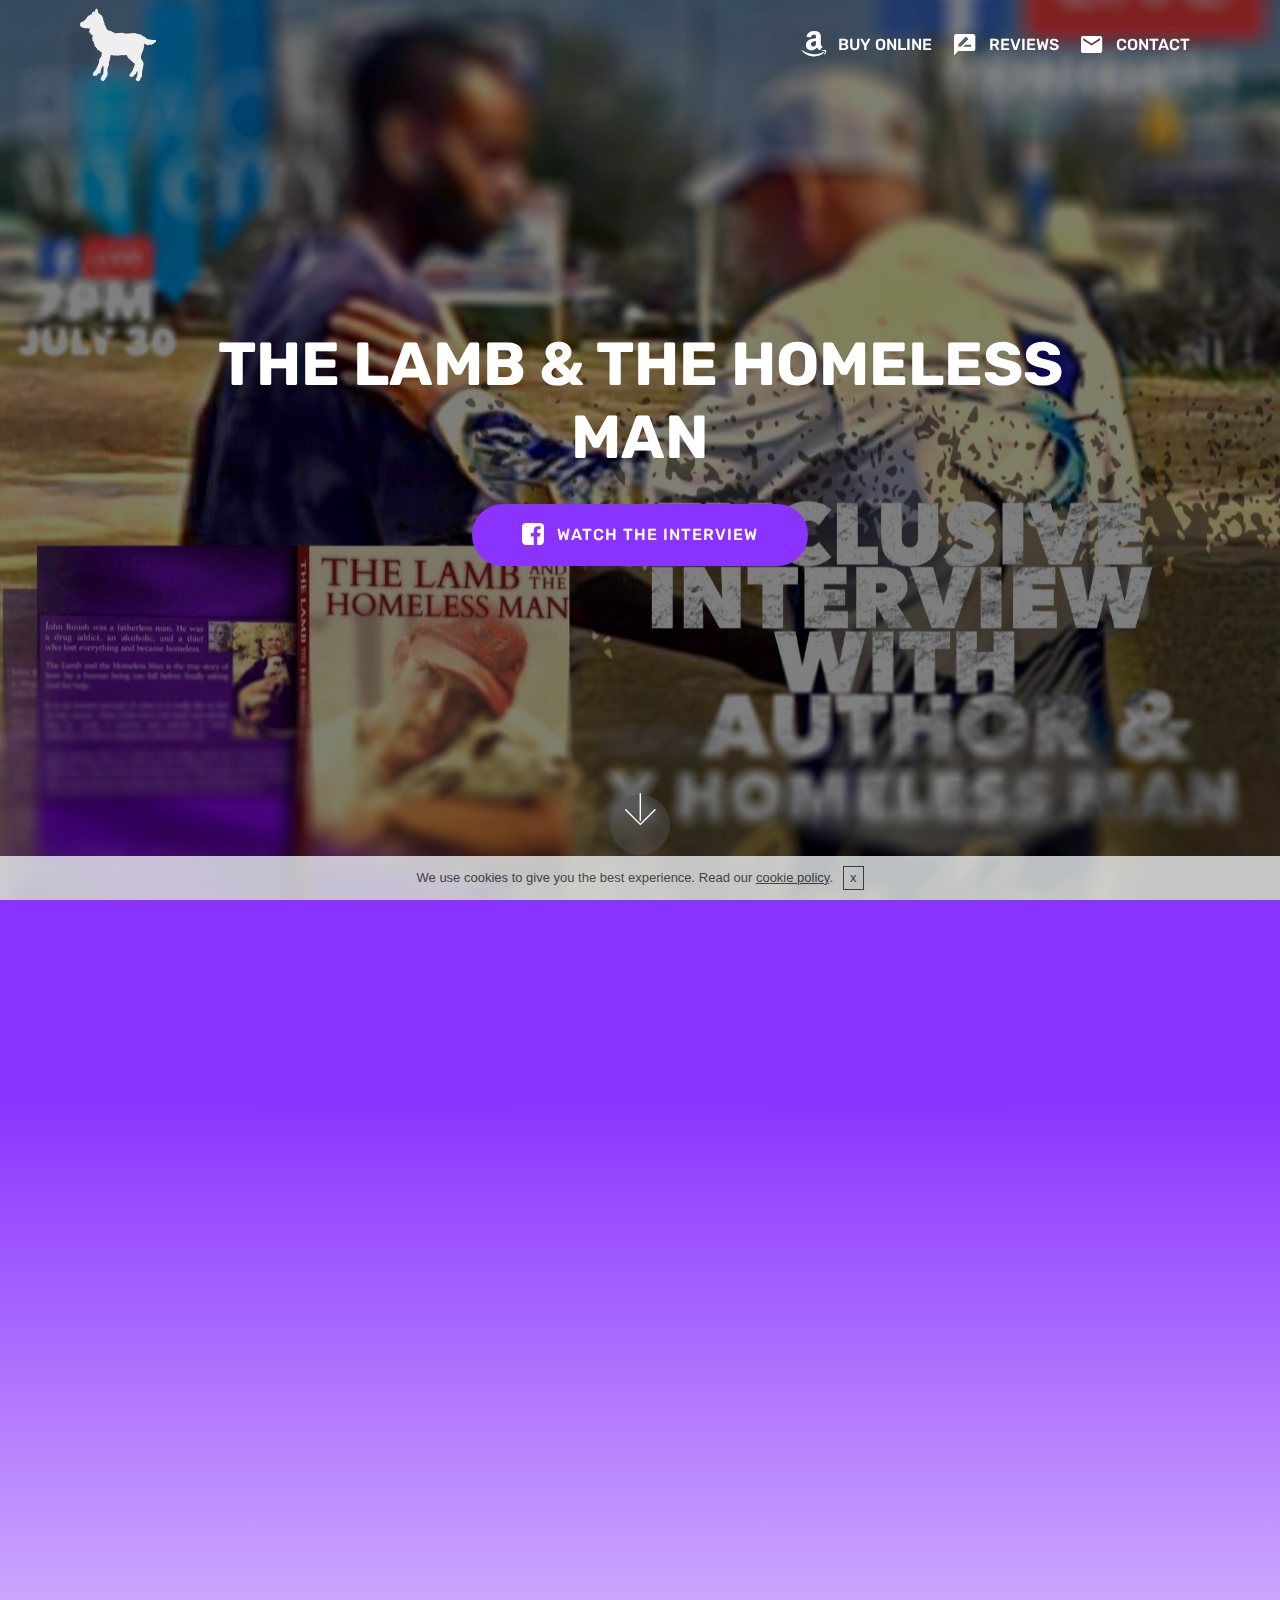
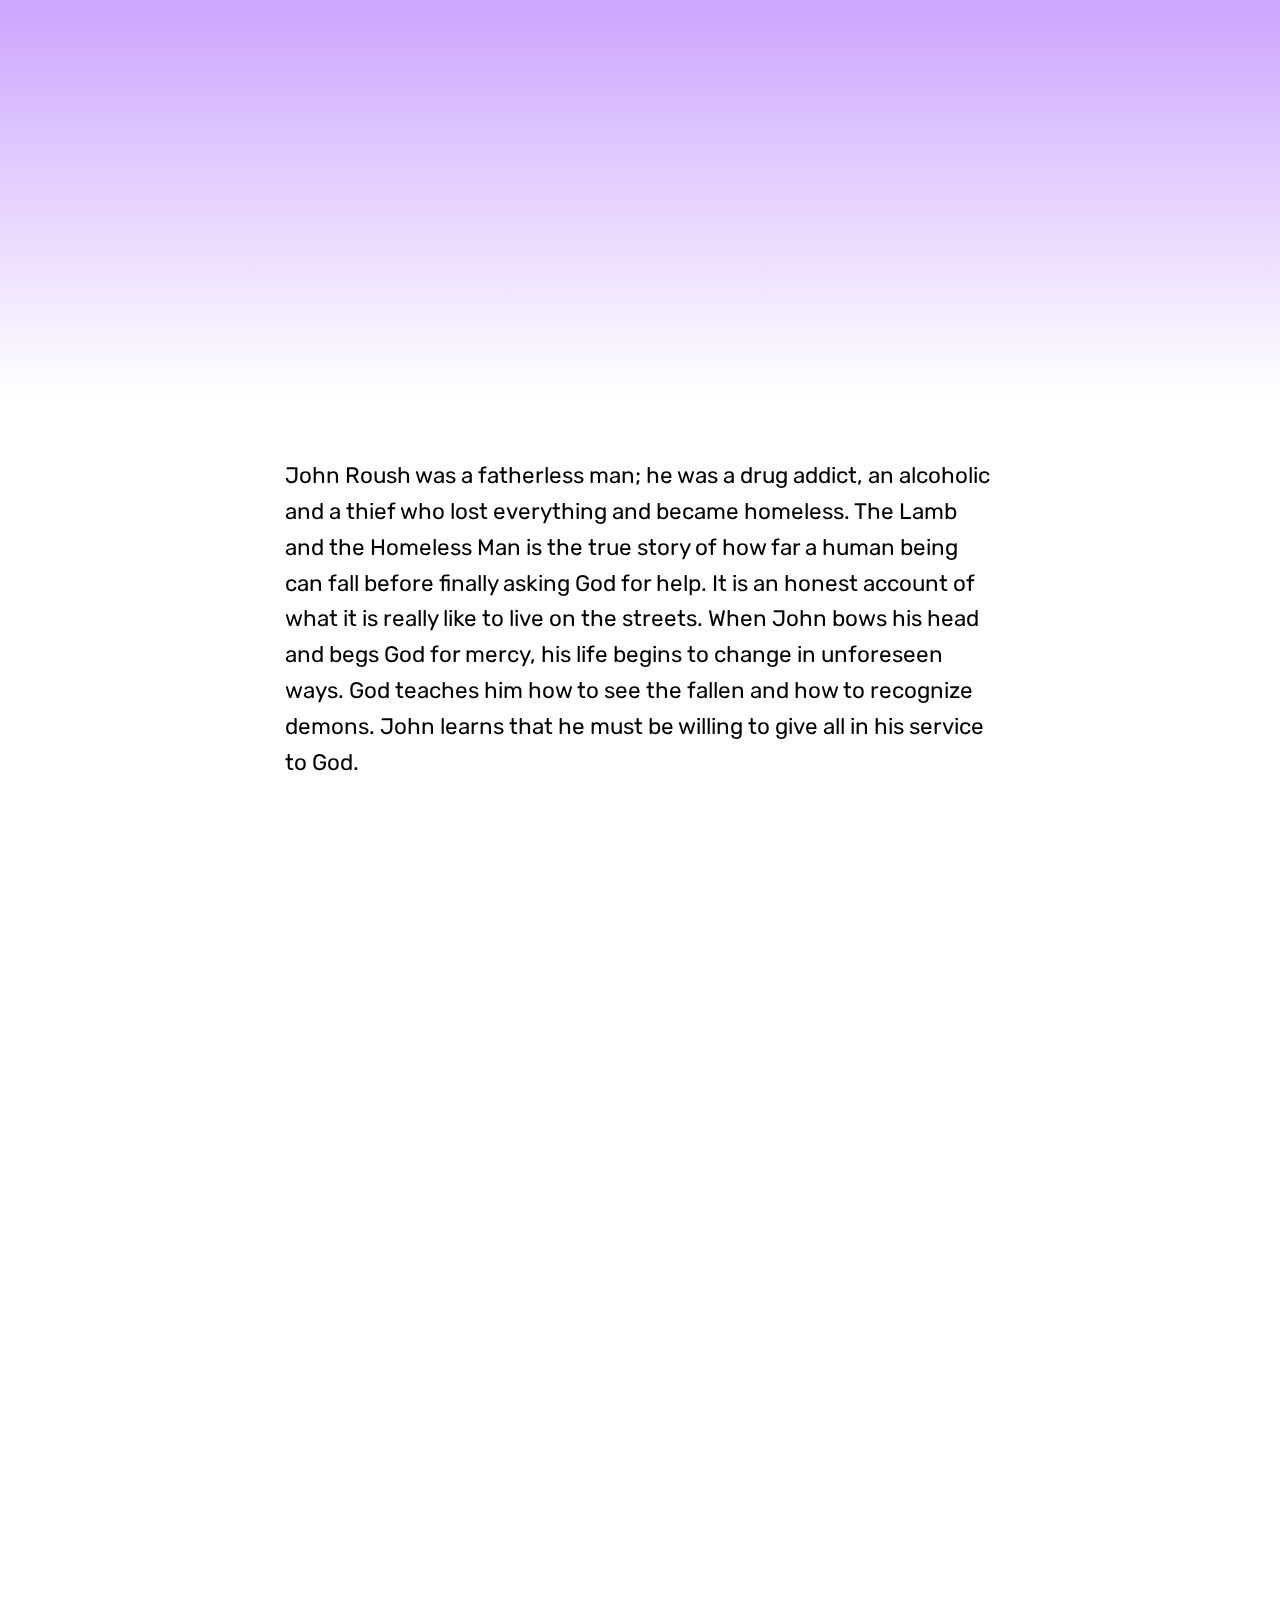
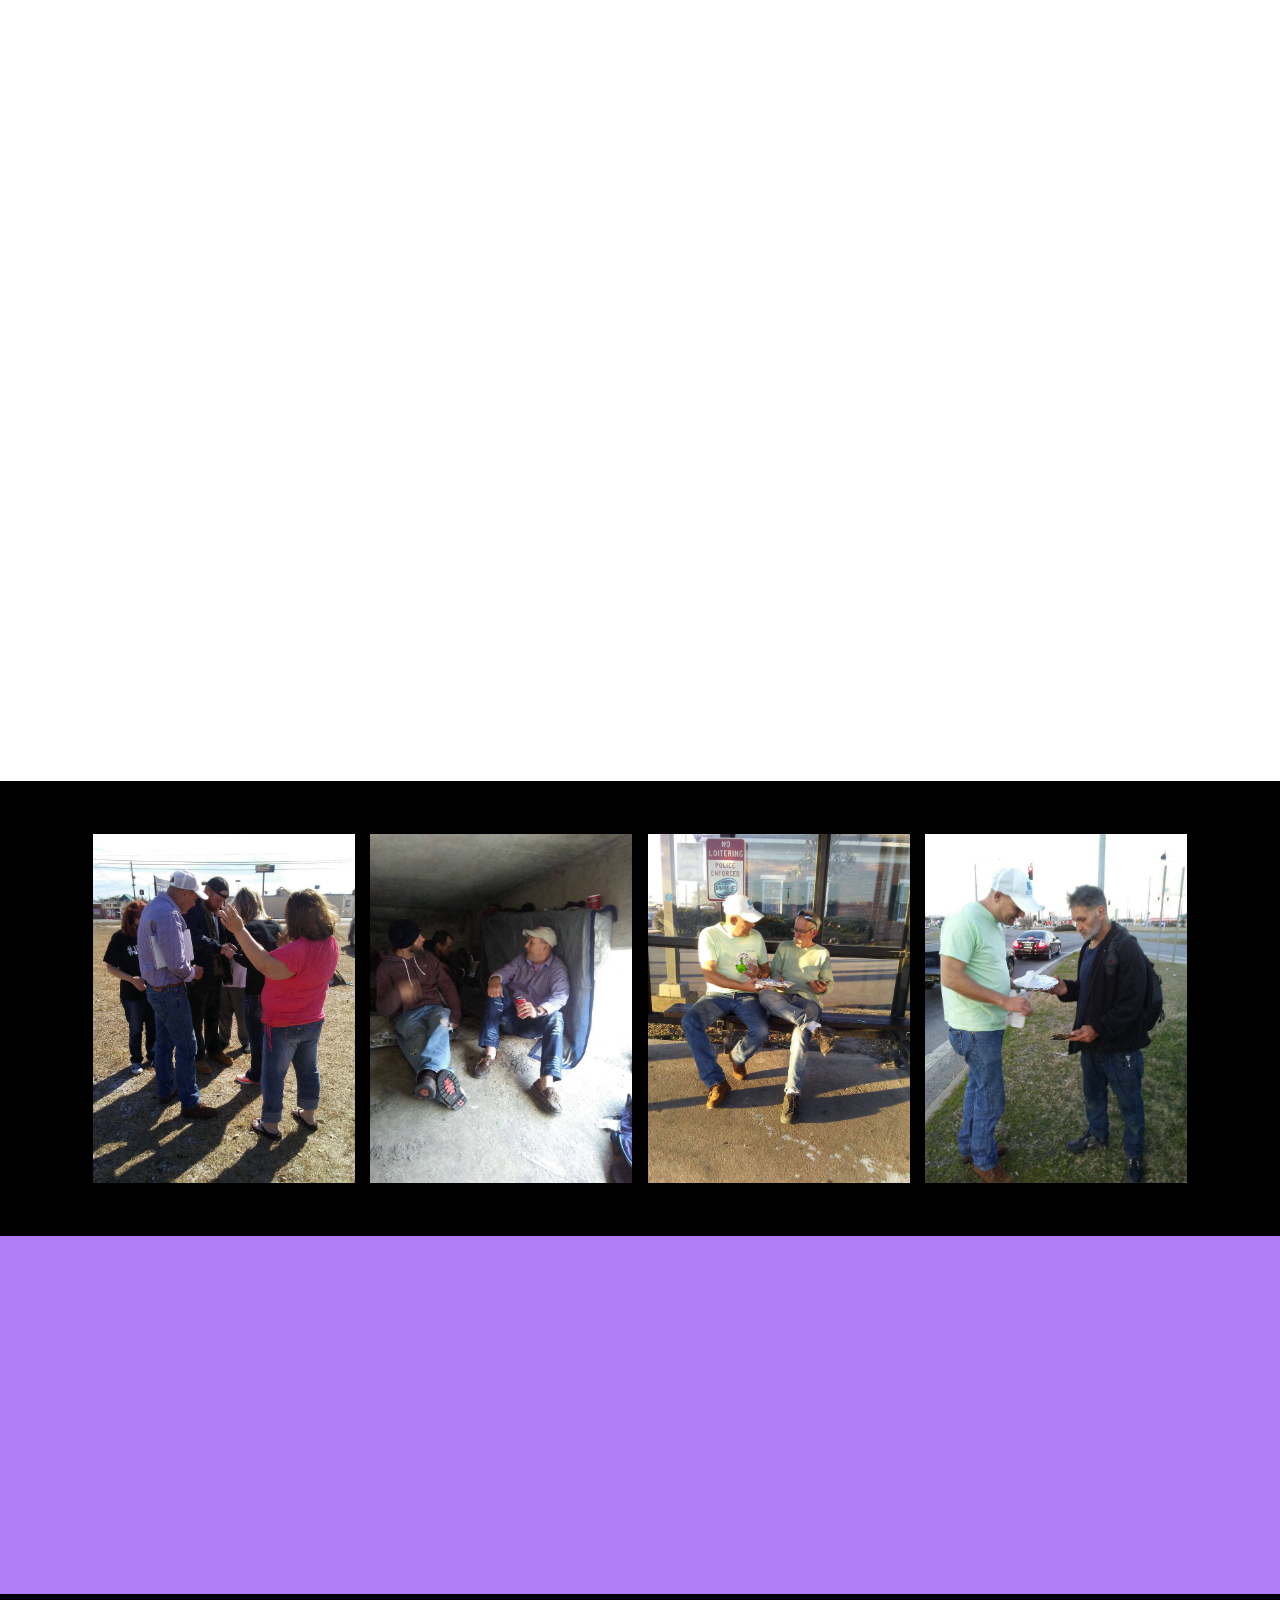
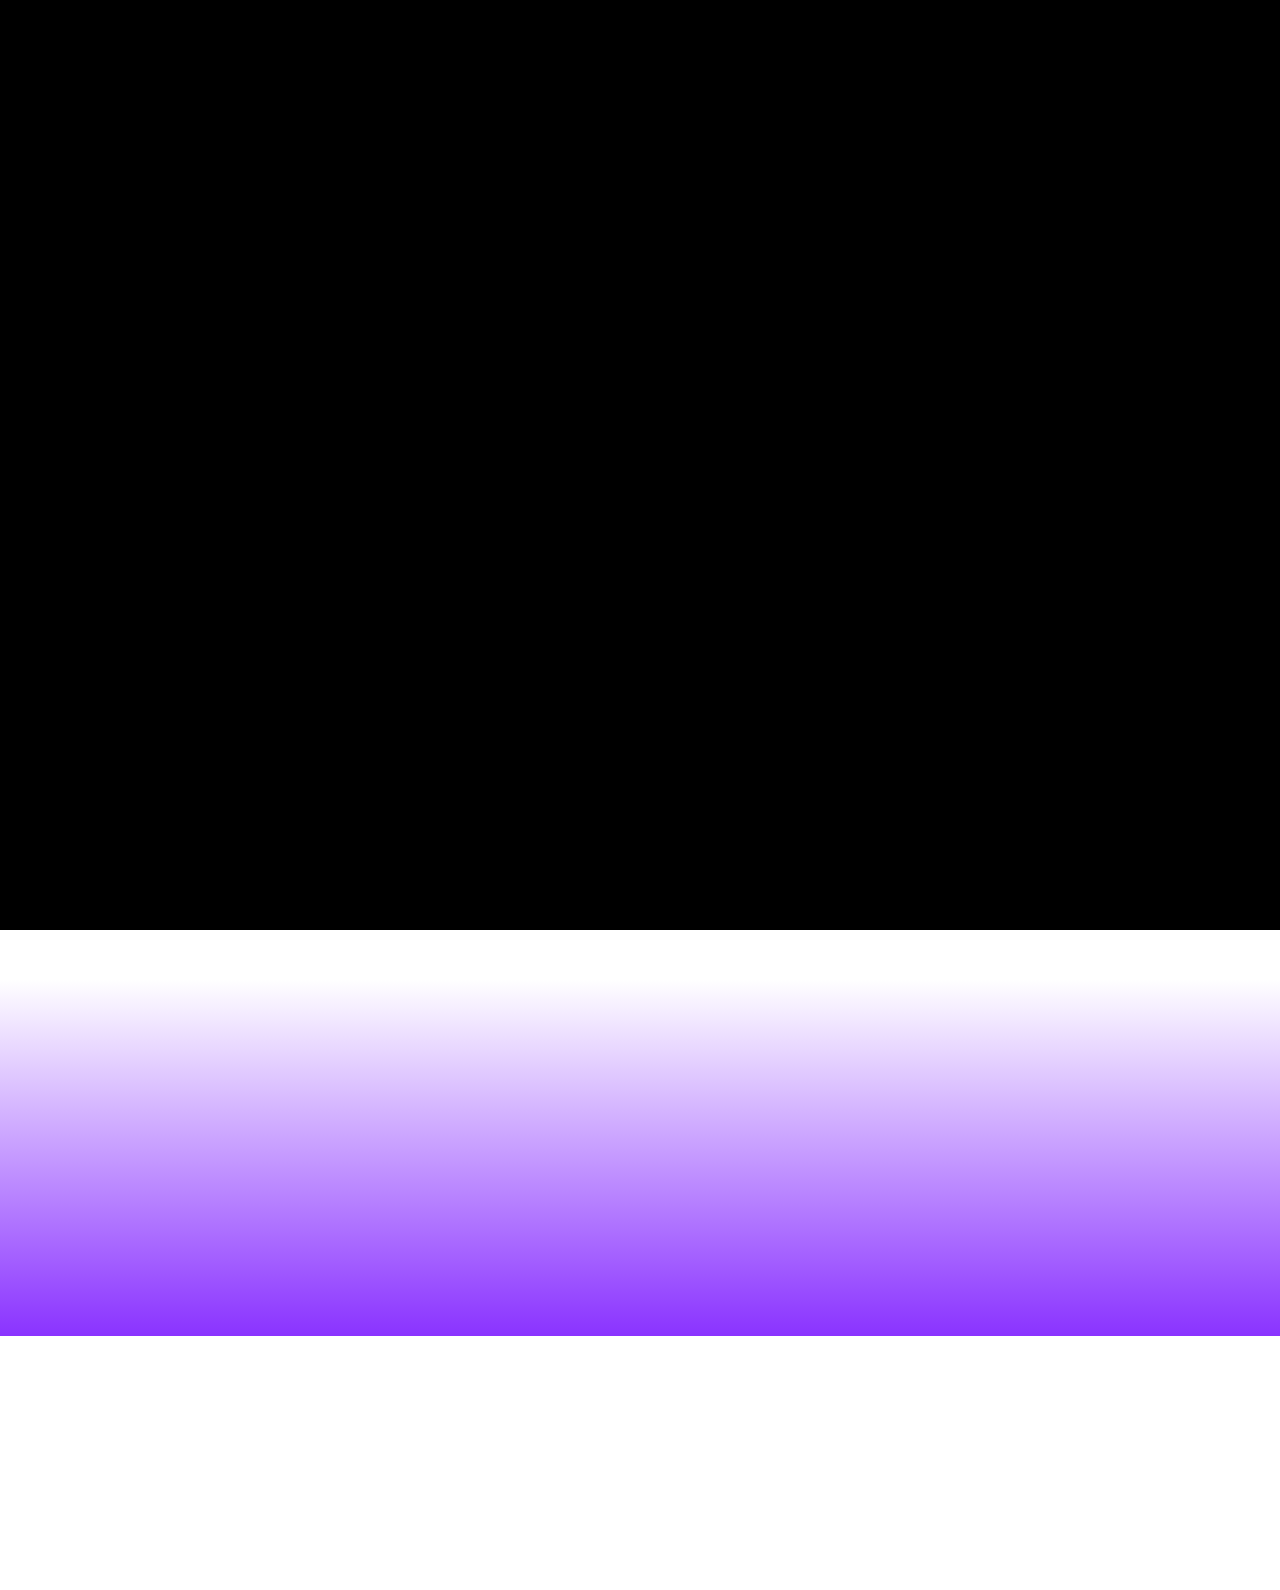
==== index.html @ 81172794 "create github pages" ====
<!DOCTYPE html>
<html >
<head>
  <!-- Site made with Mobirise Website Builder v4.8.1, https://mobirise.com -->
  <meta charset="UTF-8">
  <meta http-equiv="X-UA-Compatible" content="IE=edge">
  <meta name="generator" content="Mobirise v4.8.1, mobirise.com">
  <meta name="viewport" content="width=device-width, initial-scale=1, minimum-scale=1">
  <link rel="shortcut icon" href="assets/images/44660.svg" type="image/x-icon">
  <meta name="description" content="Book: The Lamb & The Homeless Man, Author John R. Roush">
  <title>The Lamb & The Homeless Man</title>
  <link rel="stylesheet" href="assets/bootstrap-material-design-font/css/material.css">
  <link rel="stylesheet" href="assets/font-awesome/css/font-awesome.css">
  <link rel="stylesheet" href="assets/web/assets/mobirise-icons/mobirise-icons.css">
  <link rel="stylesheet" href="assets/tether/tether.min.css">
  <link rel="stylesheet" href="assets/soundcloud-plugin/style.css">
  <link rel="stylesheet" href="assets/bootstrap/css/bootstrap.min.css">
  <link rel="stylesheet" href="assets/bootstrap/css/bootstrap-grid.min.css">
  <link rel="stylesheet" href="assets/bootstrap/css/bootstrap-reboot.min.css">
  <link rel="stylesheet" href="assets/facebook-plugin/style.css">
  <link rel="stylesheet" href="assets/animatecss/animate.min.css">
  <link rel="stylesheet" href="assets/socicon/css/styles.css">
  <link rel="stylesheet" href="assets/dropdown/css/style.css">
  <link rel="stylesheet" href="assets/gdpr-plugin/gdpr-styles.css">
  <link rel="stylesheet" href="assets/theme/css/style.css">
  <link rel="stylesheet" href="assets/gallery/style.css">
  <link rel="stylesheet" href="assets/mobirise/css/mbr-additional.css" type="text/css">
  
  
  
</head>
<body>

<!-- Google Analytics -->
<!-- Global site tag (gtag.js) - Google Analytics -->
<script async src="https://www.googletagmanager.com/gtag/js?id=UA-126685359-1"></script>
<script>
  window.dataLayer = window.dataLayer || [];
  function gtag(){dataLayer.push(arguments);}
  gtag('js', new Date());

  gtag('config', 'UA-126685359-1');
</script>
<!-- /Google Analytics -->


  <section class="menu cid-qZ8NEthHh1" once="menu" id="menu1-1">

    

    <nav class="navbar navbar-expand beta-menu navbar-dropdown align-items-center navbar-fixed-top navbar-toggleable-sm bg-color transparent">
        <button class="navbar-toggler navbar-toggler-right" type="button" data-toggle="collapse" data-target="#navbarSupportedContent" aria-controls="navbarSupportedContent" aria-expanded="false" aria-label="Toggle navigation">
            <div class="hamburger">
                <span></span>
                <span></span>
                <span></span>
                <span></span>
            </div>
        </button>
        <div class="menu-logo">
            <div class="navbar-brand">
                <span class="navbar-logo">
                    <a href="index.html">
                         <img src="assets/images/44660.svg" alt="THE LAMB AND THE HOMELESS MAN" title="THE LAMB AND THE HOMELESS MAN" style="height: 4.6rem;">
                    </a>
                </span>
                
            </div>
        </div>
        <div class="collapse navbar-collapse" id="navbarSupportedContent">
            <ul class="navbar-nav nav-dropdown nav-right" data-app-modern-menu="true"><li class="nav-item">
                    <a class="nav-link link text-white display-4" href="https://www.amazon.com/Lamb-Homeless-John-Russell-Roush/dp/1722663553/ref=sr_1_1?s=books&ie=UTF8&qid=1533137153&sr=1-1&keywords=the+lamb+and+the+homeless+man" target="_blank"><span class="fa fa-amazon mbr-iconfont mbr-iconfont-btn"></span>BUY ONLINE</a>
                </li><li class="nav-item"><a class="nav-link link text-white display-4" href="https://www.amazon.com/Lamb-Homeless-John-Russell-Roush/product-reviews/1722663553/ref=cm_cr_dp_d_show_all_top?ie=UTF8&reviewerType=all_reviews" target="_blank"><span class="mdi-maps-rate-review mbr-iconfont mbr-iconfont-btn"></span>REVIEWS</a></li><li class="nav-item"><a class="nav-link link text-white display-4" href="index.html#form1-2"><span class="mdi-communication-email mbr-iconfont mbr-iconfont-btn"></span>CONTACT</a></li></ul>
            
        </div>
    </nav>
</section>

<section class="engine"><a href="https://mobiri.se/j">website templates</a></section><section class="cid-r3aNfAHV7K mbr-fullscreen mbr-parallax-background" id="header2-z">

    

    <div class="mbr-overlay" style="opacity: 0.5; background-color: rgb(0, 0, 0);"></div>

    <div class="container align-center">
        <div class="row justify-content-md-center">
            <div class="mbr-white col-md-10">
                <h1 class="mbr-section-title mbr-bold pb-3 mbr-fonts-style display-1">THE LAMB &amp; THE HOMELESS MAN</h1>
                
                
                <div class="mbr-section-btn"><a class="btn btn-md btn-secondary display-4" href="https://www.facebook.com/reachmycity/videos/1082341958583933/" target="_blank"><span class="fa fa-facebook-square mbr-iconfont mbr-iconfont-btn"></span>WATCH THE INTERVIEW</a></div>
            </div>
        </div>
    </div>
    <div class="mbr-arrow hidden-sm-down" aria-hidden="true">
        <a href="#next">
            <i class="mbri-down mbr-iconfont"></i>
        </a>
    </div>
</section>

<section class="mbr-section content4 cid-qZfMCw8xIB" id="content4-y">

    

    <div class="container">
        <div class="media-container-row">
            <div class="title col-12 col-md-8">
                <h2 class="align-center pb-3 mbr-fonts-style display-2">ONE MANS PLIGHT FROM HOMELESSNESS TO HUMBLED</h2>
                
                
            </div>
        </div>
    </div>
</section>

<section class="cid-r6uvNs62Bd" id="image3-19">

    

    <figure class="mbr-figure container">
            <div class="image-block" style="width: 80%;">
                <img src="assets/images/thelamblogo-1440x1440.png" width="1400" alt="Mobirise" title="">
                
            </div>
    </figure>
</section>

<section class="mbr-section article content1 cid-r3aP0VWPRy" id="content1-10">
    
     

    <div class="container">
        <div class="media-container-row">
            <div class="mbr-text col-12 col-md-8 mbr-fonts-style display-7">John Roush was a fatherless man; he was a drug addict, an alcoholic and a thief who lost everything and became homeless. The Lamb and the Homeless Man is the true story of how far a human being can fall before finally asking God for help. It is an honest account of what it is really like to live on the streets. When John bows his head and begs God for mercy, his life begins to change in unforeseen ways. God teaches him how to see the fallen and how to recognize demons. John learns that he must be willing to give all in his service to God.</div>
        </div>
    </div>
</section>

<section class="cid-qZfMnebQFH" id="image1-x">

    

    <figure class="mbr-figure">
            <div class="image-block" style="width: 66%;">
                <img src="assets/images/received-213028899274806-1228x921.jpg" width="1400" alt="Mobirise" title="">
                
            </div>
    </figure>
</section>

<section class="testimonials3 cid-qZacvUl871" id="testimonials3-s">

    

    

    <div class="container">
        <div class="media-container-row">
            <div class="media-content px-3 align-self-center mbr-white py-2">
                <p class="mbr-text testimonial-text mbr-fonts-style display-7"><span style="font-style: normal;">How God will dramatically change a person's desires from a social outcast to a messenger of Christ. 
<br>
<br>God pulls out all the stops to show one sinner the way home.
<br>
<br>When God reveals His glory, His angels and the demons of this world to Him, there is no denying.</span></p>
                <p class="mbr-author-name pt-4 mb-2 mbr-fonts-style display-7">
                   JOHN ROUSH</p>
                <p class="mbr-author-desc mbr-fonts-style display-7">
                   Author</p>
            </div>

            <div class="mbr-figure pl-lg-5" style="width: 155%;">
              <img src="assets/images/received-629102077489348-2000x1334.png" alt="" title="">
            </div>
        </div>
    </div>
</section>

<section class="mbr-gallery mbr-slider-carousel cid-r3aQlTHgUY" id="gallery1-11">

    

    <div class="container">
        <div><!-- Filter --><!-- Gallery --><div class="mbr-gallery-row"><div class="mbr-gallery-layout-default"><div><div><div class="mbr-gallery-item mbr-gallery-item--p1" data-video-url="false" data-tags="Awesome"><div href="#lb-gallery1-11" data-slide-to="0" data-toggle="modal"><img src="assets/images/0120181212-800x1067-800x1067.jpg" alt="" title=""><span class="icon-focus"></span></div></div><div class="mbr-gallery-item mbr-gallery-item--p1" data-video-url="false" data-tags="Awesome"><div href="#lb-gallery1-11" data-slide-to="1" data-toggle="modal"><img src="assets/images/0124181443-800x1067-800x1067.jpg" alt="" title=""><span class="icon-focus"></span></div></div><div class="mbr-gallery-item mbr-gallery-item--p1" data-video-url="false" data-tags="Awesome"><div href="#lb-gallery1-11" data-slide-to="2" data-toggle="modal"><img src="assets/images/0204181657c-1-800x1067-800x1067.jpg" alt="" title=""><span class="icon-focus"></span></div></div><div class="mbr-gallery-item mbr-gallery-item--p1" data-video-url="false" data-tags="Awesome"><div href="#lb-gallery1-11" data-slide-to="3" data-toggle="modal"><img src="assets/images/0204181724b-800x1067-800x1067.jpg" alt="" title=""><span class="icon-focus"></span></div></div></div></div><div class="clearfix"></div></div></div><!-- Lightbox --><div data-app-prevent-settings="" class="mbr-slider modal fade carousel slide" tabindex="-1" data-keyboard="true" data-interval="false" id="lb-gallery1-11"><div class="modal-dialog"><div class="modal-content"><div class="modal-body"><div class="carousel-inner"><div class="carousel-item"><img src="assets/images/0120181212-800x1067.jpg" alt="" title=""></div><div class="carousel-item"><img src="assets/images/0124181443-800x1067.jpg" alt="" title=""></div><div class="carousel-item"><img src="assets/images/0204181657c-1-800x1067.jpg" alt="" title=""></div><div class="carousel-item active"><img src="assets/images/0204181724b-800x1067.jpg" alt="" title=""></div></div><a class="carousel-control carousel-control-prev" role="button" data-slide="prev" href="#lb-gallery1-11"><span class="mbri-left mbr-iconfont" aria-hidden="true"></span><span class="sr-only">Previous</span></a><a class="carousel-control carousel-control-next" role="button" data-slide="next" href="#lb-gallery1-11"><span class="mbri-right mbr-iconfont" aria-hidden="true"></span><span class="sr-only">Next</span></a><a class="close" href="#" role="button" data-dismiss="modal"><span class="sr-only">Close</span></a></div></div></div></div></div>
    </div>

</section>

<section class="mbr-section info1 cid-qZadYZ5NXw mbr-parallax-background" id="info1-t">

    

    <div class="mbr-overlay" style="opacity: 0.6; background-color: rgb(138, 51, 255);">
    </div>
    <div class="container">
        <div class="row justify-content-center content-row">
            <div class="media-container-column title col-12 col-lg-7 col-md-6">
                
                <h2 class="align-left mbr-bold mbr-fonts-style display-2">Available now on Amazon</h2>
            </div>
            <div class="media-container-column col-12 col-lg-3 col-md-4">
                <div class="mbr-section-btn align-right py-4"><a class="btn btn-primary display-4" href="https://www.amazon.com/Lamb-Homeless-John-Russell-Roush/dp/1722663553/ref=sr_1_1?s=books&ie=UTF8&qid=1533137153&sr=1-1&keywords=the+lamb+and+the+homeless+man" target="_blank"><span class="fa fa-amazon mbr-iconfont mbr-iconfont-btn"></span>BUY HERE</a></div>
            </div>
        </div>
    </div>
</section>

<section class="mbr-section form1 cid-qZ8R0cBioH" id="form1-2">

    

    
    <div class="container">
        <div class="row justify-content-center">
            <div class="title col-12 col-lg-8">
                
                <h3 class="mbr-section-subtitle align-center mbr-light pb-3 mbr-fonts-style display-2">CONTACT US</h3>
            </div>
        </div>
    </div>
    <div class="container">
        <div class="row justify-content-center">
            <div class="media-container-column col-lg-8" data-form-type="formoid">
                    <div data-form-alert="" hidden="">Thank you for your support</div>
            
                    <form class="mbr-form" action="https://mobirise.com/" method="post" data-form-title="Mobirise Form"><input type="hidden" name="email" data-form-email="true" value="ZacYtJYgnXrzKVtgcufYuqcJR6VGIPXCqVtKOhTWphWLNXvNvJDdQubovVvwZoZ+uqyMtMCbLmFXy1gjIkO/gXtWsYeJQTfzOzb/o4di5n376rpX19Gn9XJkbwYw7rj8" data-form-field="Email">
                        <div class="row row-sm-offset">
                            <div class="col-md-4 multi-horizontal" data-for="name">
                                <div class="form-group">
                                    <label class="form-control-label mbr-fonts-style display-7" for="name-form1-2">Name</label>
                                    <input type="text" class="form-control" name="name" data-form-field="Name" required="" id="name-form1-2">
                                </div>
                            </div>
                            <div class="col-md-4 multi-horizontal" data-for="email">
                                <div class="form-group">
                                    <label class="form-control-label mbr-fonts-style display-7" for="email-form1-2">Email</label>
                                    <input type="email" class="form-control" name="email" data-form-field="Email" required="" id="email-form1-2">
                                </div>
                            </div>
                            <div class="col-md-4 multi-horizontal" data-for="phone">
                                <div class="form-group">
                                    <label class="form-control-label mbr-fonts-style display-7" for="phone-form1-2">Phone</label>
                                    <input type="tel" class="form-control" name="phone" data-form-field="Phone" id="phone-form1-2">
                                </div>
                            </div>
                        </div>
                        <div class="form-group" data-for="message">
                            <label class="form-control-label mbr-fonts-style display-7" for="message-form1-2">Message</label>
                            <textarea type="text" class="form-control" name="message" rows="7" data-form-field="Message" id="message-form1-2"></textarea>
                        </div>
            
                        <span class="input-group-btn">
                            <button href="" type="submit" class="btn btn-primary btn-form display-4">SEND FORM</button>
                        </span>
                    <span class="gdpr-block "><label><input type="checkbox" name="gdpr" id="gdpr-form1-2" required="">By continiung you agree to our <a href="terms.html">Terms of Service</a> and <a href="policy.html">Privacy Policy</a>.</label></span></form>
            </div>
        </div>
    </div>
</section>

<section class="mbr-section mbr-section__comments" id="facebook-comments-block-15" data-rv-view="202" style="background-color: rgb(255, 255, 255); padding-top: 1.5rem; padding-bottom: 1.5rem;">
         
    <div class="mbr-section__container mbr-section__container--isolated addons-container">
        <div class="addons-row">
            
            
           <div class="addons-container-inner" data-shortname="https-thelambandthehomelessman-com"><div class="disqusPlaceholder" data-numposts=""><h2>DISQUS COMMENTS WILL BE SHOWN ONLY WHEN YOUR SITE IS ONLINE</h2> <img src="assets/images/disqus-comments.jpg"></div></div>
        </div>
    </div>
</section>

<section class="cid-r6uylVYhVx" id="social-buttons2-1a">

    

    

    <div class="container">
        <div class="media-container-row">
            <div class="col-md-8 align-center">
                <h2 class="pb-3 mbr-fonts-style display-2">
                    FOLLOW US!
                </h2>
                <div class="social-list pl-0 mb-0">
                    
                        <a href="https://www.facebook.com/profile.php?id=100011686731902" target="_blank"><span class="px-2 mbr-iconfont mbr-iconfont-social fa-facebook-square fa" style="font-size: 70px; color: rgb(138, 51, 255);"></span></a>
                    
                    <a href="https://www.facebook.com/pages/Mobirise/1616226671953247" target="_blank">
                        
                    </a>
                    <a href="https://instagram.com/mobirise" target="_blank">
                        
                    </a>
                    <a href="https://www.youtube.com/c/mobirise" target="_blank">
                        
                    </a>
                    <a href="https://plus.google.com/u/0/+Mobirise" target="_blank">
                        
                    </a>
                    <a href="https://www.behance.net/Mobirise" target="_blank">
                        
                    </a>
                </div>
            </div>
        </div>
    </div>
</section>

<section once="" class="cid-qZduZhQPnD mbr-reveal" id="footer7-u">

    

    <div class="mbr-overlay" style="opacity: 0.9; background-color: rgb(138, 51, 255);"></div>

    <div class="container">
        <div class="media-container-row align-center mbr-white">
            
            <div class="row social-row">
                <div class="social-list align-right pb-2">
                    
                    
                    
                    
                    
                    
                <div class="soc-item">
                        <a href="https://www.facebook.com/groups/196366517769774/about/" target="_blank">
                            <span class="mbr-iconfont mbr-iconfont-social fa-facebook-f fa" style="font-size: 60px; color: rgb(255, 255, 255);"></span>
                        </a>
                    </div></div>
            </div>
            <div class="row row-copirayt">
                <p class="mbr-text mb-0 mbr-fonts-style mbr-white align-center display-7">
                    © Copyright 2018- All Rights Reserved
                </p>
            </div>
        </div>
    </div>
</section>


  <script src="assets/web/assets/jquery/jquery.min.js"></script>
  <script src="assets/popper/popper.min.js"></script>
  <script src="assets/tether/tether.min.js"></script>
  <script src="assets/bootstrap/js/bootstrap.min.js"></script>
  <script src="https://connect.facebook.net/en_US/sdk.js#xfbml=1&version=v2.5"></script>
  <script src="https://apis.google.com/js/plusone.js"></script>
  <script src="assets/facebook-plugin/facebook-script.js"></script>
  <script src="assets/parallax/jarallax.min.js"></script>
  <script src="assets/viewportchecker/jquery.viewportchecker.js"></script>
  <script src="assets/masonry/masonry.pkgd.min.js"></script>
  <script src="assets/imagesloaded/imagesloaded.pkgd.min.js"></script>
  <script src="assets/smoothscroll/smooth-scroll.js"></script>
  <script src="assets/vimeoplayer/jquery.mb.vimeo_player.js"></script>
  <script src="assets/bootstrapcarouselswipe/bootstrap-carousel-swipe.js"></script>
  <script src="assets/dropdown/js/script.min.js"></script>
  <script src="assets/touchswipe/jquery.touch-swipe.min.js"></script>
  <script src="assets/cookies-alert-plugin/cookies-alert-core.js"></script>
  <script src="assets/cookies-alert-plugin/cookies-alert-script.js"></script>
  <script src="assets/sociallikes/social-likes.js"></script>
  <script src="assets/theme/js/script.js"></script>
  <script src="assets/slidervideo/script.js"></script>
  <script src="assets/gallery/player.min.js"></script>
  <script src="assets/gallery/script.js"></script>
  <script src="assets/formoid/formoid.min.js"></script>
  
  
 <div id="scrollToTop" class="scrollToTop mbr-arrow-up"><a style="text-align: center;"><i></i></a></div>
    <input name="animation" type="hidden">
  <input name="cookieData" type="hidden" data-cookie-text="We use cookies to give you the best experience. Read our <a href='privacy.html'>cookie policy</a>.">
  </body>
</html>
---- assets/bootstrap-material-design-font/css/material.css ----
@font-face {
  font-family: 'Material-Design-Icons';
  src: url('../fonts/Material-Design-Icons.eot?3ocs8m');
  src: url('../fonts/Material-Design-Icons.eot?#iefix3ocs8m') format('embedded-opentype'), url('../fonts/Material-Design-Icons.woff?3ocs8m') format('woff'), url('../fonts/Material-Design-Icons.ttf?3ocs8m') format('truetype'), url('../fonts/Material-Design-Icons.svg?3ocs8m#Material-Design-Icons') format('svg');
  font-weight: normal;
  font-style: normal;
}
[class^="mdi-"],
[class*="mdi-"] {
  speak: none;
  display: inline-block;
  font-style: normal;
  font-variant:normal;
  font-weight:normal;
/*  font-size:24px;*/
  line-height:1;
  font-family:'Material-Design-Icons' !important;
  text-rendering: auto;
  
  -webkit-font-smoothing: antialiased;
  -moz-osx-font-smoothing: grayscale;
  -webkit-transform: translate(0, 0);
      -ms-transform: translate(0, 0);
          transform: translate(0, 0);
}
[class^="mdi-"]:before,
[class*="mdi-"]:before {
  display: inline-block;
  speak: none;
  text-decoration: inherit;
}
[class^="mdi-"].pull-left,
[class*="mdi-"].pull-left {
  margin-right: .3em;
}
[class^="mdi-"].pull-right,
[class*="mdi-"].pull-right {
  margin-left: .3em;
}
[class^="mdi-"].mdi-lg:before,
[class*="mdi-"].mdi-lg:before,
[class^="mdi-"].mdi-lg:after,
[class*="mdi-"].mdi-lg:after {
  font-size: 1.33333333em;
  line-height: 0.75em;
  vertical-align: -15%;
}
[class^="mdi-"].mdi-2x:before,
[class*="mdi-"].mdi-2x:before,
[class^="mdi-"].mdi-2x:after,
[class*="mdi-"].mdi-2x:after {
  font-size: 2em;
}
[class^="mdi-"].mdi-3x:before,
[class*="mdi-"].mdi-3x:before,
[class^="mdi-"].mdi-3x:after,
[class*="mdi-"].mdi-3x:after {
  font-size: 3em;
}
[class^="mdi-"].mdi-4x:before,
[class*="mdi-"].mdi-4x:before,
[class^="mdi-"].mdi-4x:after,
[class*="mdi-"].mdi-4x:after {
  font-size: 4em;
}
[class^="mdi-"].mdi-5x:before,
[class*="mdi-"].mdi-5x:before,
[class^="mdi-"].mdi-5x:after,
[class*="mdi-"].mdi-5x:after {
  font-size: 5em;
}
[class^="mdi-device-signal-cellular-"]:after,
[class^="mdi-device-battery-"]:after,
[class^="mdi-device-battery-charging-"]:after,
[class^="mdi-device-signal-cellular-connected-no-internet-"]:after,
[class^="mdi-device-signal-wifi-"]:after,
[class^="mdi-device-signal-wifi-statusbar-not-connected"]:after,
.mdi-device-network-wifi:after {
  opacity: .3;
  position: absolute;
  left: 0;
  top: 0;
  z-index: 1;
  display: inline-block;
  speak: none;
  text-decoration: inherit;
}
[class^="mdi-device-signal-cellular-"]:after {
  content: "\e758";
}
[class^="mdi-device-battery-"]:after {
  content: "\e735";
}
[class^="mdi-device-battery-charging-"]:after {
  content: "\e733";
}
[class^="mdi-device-signal-cellular-connected-no-internet-"]:after {
  content: "\e75d";
}
[class^="mdi-device-signal-wifi-"]:after,
.mdi-device-network-wifi:after {
  content: "\e765";
}
[class^="mdi-device-signal-wifi-statusbasr-not-connected"]:after {
  content: "\e8f7";
}
.mdi-device-signal-cellular-off:after,
.mdi-device-signal-cellular-null:after,
.mdi-device-signal-cellular-no-sim:after,
.mdi-device-signal-wifi-off:after,
.mdi-device-signal-wifi-4-bar:after,
.mdi-device-signal-cellular-4-bar:after,
.mdi-device-battery-alert:after,
.mdi-device-signal-cellular-connected-no-internet-4-bar:after,
.mdi-device-battery-std:after,
.mdi-device-battery-full .mdi-device-battery-unknown:after {
  content: "";
}
.mdi-fw {
  width: 1.28571429em;
  text-align: center;
}
.mdi-ul {
  padding-left: 0;
  margin-left: 2.14285714em;
  list-style-type: none;
}
.mdi-ul > li {
  position: relative;
}
.mdi-li {
  position: absolute;
  left: -2.14285714em;
  width: 2.14285714em;
  top: 0.14285714em;
  text-align: center;
}
.mdi-li.mdi-lg {
  left: -1.85714286em;
}
.mdi-border {
  padding: .2em .25em .15em;
  border: solid 0.08em #eeeeee;
  border-radius: .1em;
}
.mdi-spin {
  -webkit-animation: mdi-spin 2s infinite linear;
  animation: mdi-spin 2s infinite linear;
  -webkit-transform-origin: 50% 50%;
  -ms-transform-origin: 50% 50%;
      transform-origin: 50% 50%;
}
.mdi-pulse {
  -webkit-animation: mdi-spin 1s steps(8) infinite;
  animation: mdi-spin 1s steps(8) infinite;
  -webkit-transform-origin: 50% 50%;
  -ms-transform-origin: 50% 50%;
      transform-origin: 50% 50%;
}
@-webkit-keyframes mdi-spin {
  0% {
    -webkit-transform: rotate(0deg);
    transform: rotate(0deg);
  }
  100% {
    -webkit-transform: rotate(359deg);
    transform: rotate(359deg);
  }
}
@keyframes mdi-spin {
  0% {
    -webkit-transform: rotate(0deg);
    transform: rotate(0deg);
  }
  100% {
    -webkit-transform: rotate(359deg);
    transform: rotate(359deg);
  }
}
.mdi-rotate-90 {
  filter: progid:DXImageTransform.Microsoft.BasicImage(rotation=1);
  -webkit-transform: rotate(90deg);
  -ms-transform: rotate(90deg);
  transform: rotate(90deg);
}
.mdi-rotate-180 {
  filter: progid:DXImageTransform.Microsoft.BasicImage(rotation=2);
  -webkit-transform: rotate(180deg);
  -ms-transform: rotate(180deg);
  transform: rotate(180deg);
}
.mdi-rotate-270 {
  filter: progid:DXImageTransform.Microsoft.BasicImage(rotation=3);
  -webkit-transform: rotate(270deg);
  -ms-transform: rotate(270deg);
  transform: rotate(270deg);
}
.mdi-flip-horizontal {
  filter: progid:DXImageTransform.Microsoft.BasicImage(rotation=0, mirror=1);
  -webkit-transform: scale(-1, 1);
  -ms-transform: scale(-1, 1);
  transform: scale(-1, 1);
}
.mdi-flip-vertical {
  filter: progid:DXImageTransform.Microsoft.BasicImage(rotation=2, mirror=1);
  -webkit-transform: scale(1, -1);
  -ms-transform: scale(1, -1);
  transform: scale(1, -1);
}
:root .mdi-rotate-90,
:root .mdi-rotate-180,
:root .mdi-rotate-270,
:root .mdi-flip-horizontal,
:root .mdi-flip-vertical {
  -webkit-filter: none;
          filter: none;
}
.mdi-stack {
  position: relative;
  display: inline-block;
  width: 2em;
  height: 2em;
  line-height: 2em;
  vertical-align: middle;
}
.mdi-stack-1x,
.mdi-stack-2x {
  position: absolute;
  left: 0;
  width: 100%;
  text-align: center;
}
.mdi-stack-1x {
  line-height: inherit;
}
.mdi-stack-2x {
  font-size: 2em;
}
.mdi-inverse {
  color: #ffffff;
}
/* Start Icons */
.mdi-action-3d-rotation:before {
  content: "\e600";
}
.mdi-action-accessibility:before {
  content: "\e601";
}
.mdi-action-account-balance-wallet:before {
  content: "\e602";
}
.mdi-action-account-balance:before {
  content: "\e603";
}
.mdi-action-account-box:before {
  content: "\e604";
}
.mdi-action-account-child:before {
  content: "\e605";
}
.mdi-action-account-circle:before {
  content: "\e606";
}
.mdi-action-add-shopping-cart:before {
  content: "\e607";
}
.mdi-action-alarm-add:before {
  content: "\e608";
}
.mdi-action-alarm-off:before {
  content: "\e609";
}
.mdi-action-alarm-on:before {
  content: "\e60a";
}
.mdi-action-alarm:before {
  content: "\e60b";
}
.mdi-action-android:before {
  content: "\e60c";
}
.mdi-action-announcement:before {
  content: "\e60d";
}
.mdi-action-aspect-ratio:before {
  content: "\e60e";
}
.mdi-action-assessment:before {
  content: "\e60f";
}
.mdi-action-assignment-ind:before {
  content: "\e610";
}
.mdi-action-assignment-late:before {
  content: "\e611";
}
.mdi-action-assignment-return:before {
  content: "\e612";
}
.mdi-action-assignment-returned:before {
  content: "\e613";
}
.mdi-action-assignment-turned-in:before {
  content: "\e614";
}
.mdi-action-assignment:before {
  content: "\e615";
}
.mdi-action-autorenew:before {
  content: "\e616";
}
.mdi-action-backup:before {
  content: "\e617";
}
.mdi-action-book:before {
  content: "\e618";
}
.mdi-action-bookmark-outline:before {
  content: "\e619";
}
.mdi-action-bookmark:before {
  content: "\e61a";
}
.mdi-action-bug-report:before {
  content: "\e61b";
}
.mdi-action-cached:before {
  content: "\e61c";
}
.mdi-action-check-circle:before {
  content: "\e61d";
}
.mdi-action-class:before {
  content: "\e61e";
}
.mdi-action-credit-card:before {
  content: "\e61f";
}
.mdi-action-dashboard:before {
  content: "\e620";
}
.mdi-action-delete:before {
  content: "\e621";
}
.mdi-action-description:before {
  content: "\e622";
}
.mdi-action-dns:before {
  content: "\e623";
}
.mdi-action-done-all:before {
  content: "\e624";
}
.mdi-action-done:before {
  content: "\e625";
}
.mdi-action-event:before {
  content: "\e626";
}
.mdi-action-exit-to-app:before {
  content: "\e627";
}
.mdi-action-explore:before {
  content: "\e628";
}
.mdi-action-extension:before {
  content: "\e629";
}
.mdi-action-face-unlock:before {
  content: "\e62a";
}
.mdi-action-favorite-outline:before {
  content: "\e62b";
}
.mdi-action-favorite:before {
  content: "\e62c";
}
.mdi-action-find-in-page:before {
  content: "\e62d";
}
.mdi-action-find-replace:before {
  content: "\e62e";
}
.mdi-action-flip-to-back:before {
  content: "\e62f";
}
.mdi-action-flip-to-front:before {
  content: "\e630";
}
.mdi-action-get-app:before {
  content: "\e631";
}
.mdi-action-grade:before {
  content: "\e632";
}
.mdi-action-group-work:before {
  content: "\e633";
}
.mdi-action-help:before {
  content: "\e634";
}
.mdi-action-highlight-remove:before {
  content: "\e635";
}
.mdi-action-history:before {
  content: "\e636";
}
.mdi-action-home:before {
  content: "\e637";
}
.mdi-action-https:before {
  content: "\e638";
}
.mdi-action-info-outline:before {
  content: "\e639";
}
.mdi-action-info:before {
  content: "\e63a";
}
.mdi-action-input:before {
  content: "\e63b";
}
.mdi-action-invert-colors:before {
  content: "\e63c";
}
.mdi-action-label-outline:before {
  content: "\e63d";
}
.mdi-action-label:before {
  content: "\e63e";
}
.mdi-action-language:before {
  content: "\e63f";
}
.mdi-action-launch:before {
  content: "\e640";
}
.mdi-action-list:before {
  content: "\e641";
}
.mdi-action-lock-open:before {
  content: "\e642";
}
.mdi-action-lock-outline:before {
  content: "\e643";
}
.mdi-action-lock:before {
  content: "\e644";
}
.mdi-action-loyalty:before {
  content: "\e645";
}
.mdi-action-markunread-mailbox:before {
  content: "\e646";
}
.mdi-action-note-add:before {
  content: "\e647";
}
.mdi-action-open-in-browser:before {
  content: "\e648";
}
.mdi-action-open-in-new:before {
  content: "\e649";
}
.mdi-action-open-with:before {
  content: "\e64a";
}
.mdi-action-pageview:before {
  content: "\e64b";
}
.mdi-action-payment:before {
  content: "\e64c";
}
.mdi-action-perm-camera-mic:before {
  content: "\e64d";
}
.mdi-action-perm-contact-cal:before {
  content: "\e64e";
}
.mdi-action-perm-data-setting:before {
  content: "\e64f";
}
.mdi-action-perm-device-info:before {
  content: "\e650";
}
.mdi-action-perm-identity:before {
  content: "\e651";
}
.mdi-action-perm-media:before {
  content: "\e652";
}
.mdi-action-perm-phone-msg:before {
  content: "\e653";
}
.mdi-action-perm-scan-wifi:before {
  content: "\e654";
}
.mdi-action-picture-in-picture:before {
  content: "\e655";
}
.mdi-action-polymer:before {
  content: "\e656";
}
.mdi-action-print:before {
  content: "\e657";
}
.mdi-action-query-builder:before {
  content: "\e658";
}
.mdi-action-question-answer:before {
  content: "\e659";
}
.mdi-action-receipt:before {
  content: "\e65a";
}
.mdi-action-redeem:before {
  content: "\e65b";
}
.mdi-action-reorder:before {
  content: "\e65c";
}
.mdi-action-report-problem:before {
  content: "\e65d";
}
.mdi-action-restore:before {
  content: "\e65e";
}
.mdi-action-room:before {
  content: "\e65f";
}
.mdi-action-schedule:before {
  content: "\e660";
}
.mdi-action-search:before {
  content: "\e661";
}
.mdi-action-settings-applications:before {
  content: "\e662";
}
.mdi-action-settings-backup-restore:before {
  content: "\e663";
}
.mdi-action-settings-bluetooth:before {
  content: "\e664";
}
.mdi-action-settings-cell:before {
  content: "\e665";
}
.mdi-action-settings-display:before {
  content: "\e666";
}
.mdi-action-settings-ethernet:before {
  content: "\e667";
}
.mdi-action-settings-input-antenna:before {
  content: "\e668";
}
.mdi-action-settings-input-component:before {
  content: "\e669";
}
.mdi-action-settings-input-composite:before {
  content: "\e66a";
}
.mdi-action-settings-input-hdmi:before {
  content: "\e66b";
}
.mdi-action-settings-input-svideo:before {
  content: "\e66c";
}
.mdi-action-settings-overscan:before {
  content: "\e66d";
}
.mdi-action-settings-phone:before {
  content: "\e66e";
}
.mdi-action-settings-power:before {
  content: "\e66f";
}
.mdi-action-settings-remote:before {
  content: "\e670";
}
.mdi-action-settings-voice:before {
  content: "\e671";
}
.mdi-action-settings:before {
  content: "\e672";
}
.mdi-action-shop-two:before {
  content: "\e673";
}
.mdi-action-shop:before {
  content: "\e674";
}
.mdi-action-shopping-basket:before {
  content: "\e675";
}
.mdi-action-shopping-cart:before {
  content: "\e676";
}
.mdi-action-speaker-notes:before {
  content: "\e677";
}
.mdi-action-spellcheck:before {
  content: "\e678";
}
.mdi-action-star-rate:before {
  content: "\e679";
}
.mdi-action-stars:before {
  content: "\e67a";
}
.mdi-action-store:before {
  content: "\e67b";
}
.mdi-action-subject:before {
  content: "\e67c";
}
.mdi-action-supervisor-account:before {
  content: "\e67d";
}
.mdi-action-swap-horiz:before {
  content: "\e67e";
}
.mdi-action-swap-vert-circle:before {
  content: "\e67f";
}
.mdi-action-swap-vert:before {
  content: "\e680";
}
.mdi-action-system-update-tv:before {
  content: "\e681";
}
.mdi-action-tab-unselected:before {
  content: "\e682";
}
.mdi-action-tab:before {
  content: "\e683";
}
.mdi-action-theaters:before {
  content: "\e684";
}
.mdi-action-thumb-down:before {
  content: "\e685";
}
.mdi-action-thumb-up:before {
  content: "\e686";
}
.mdi-action-thumbs-up-down:before {
  content: "\e687";
}
.mdi-action-toc:before {
  content: "\e688";
}
.mdi-action-today:before {
  content: "\e689";
}
.mdi-action-track-changes:before {
  content: "\e68a";
}
.mdi-action-translate:before {
  content: "\e68b";
}
.mdi-action-trending-down:before {
  content: "\e68c";
}
.mdi-action-trending-neutral:before {
  content: "\e68d";
}
.mdi-action-trending-up:before {
  content: "\e68e";
}
.mdi-action-turned-in-not:before {
  content: "\e68f";
}
.mdi-action-turned-in:before {
  content: "\e690";
}
.mdi-action-verified-user:before {
  content: "\e691";
}
.mdi-action-view-agenda:before {
  content: "\e692";
}
.mdi-action-view-array:before {
  content: "\e693";
}
.mdi-action-view-carousel:before {
  content: "\e694";
}
.mdi-action-view-column:before {
  content: "\e695";
}
.mdi-action-view-day:before {
  content: "\e696";
}
.mdi-action-view-headline:before {
  content: "\e697";
}
.mdi-action-view-list:before {
  content: "\e698";
}
.mdi-action-view-module:before {
  content: "\e699";
}
.mdi-action-view-quilt:before {
  content: "\e69a";
}
.mdi-action-view-stream:before {
  content: "\e69b";
}
.mdi-action-view-week:before {
  content: "\e69c";
}
.mdi-action-visibility-off:before {
  content: "\e69d";
}
.mdi-action-visibility:before {
  content: "\e69e";
}
.mdi-action-wallet-giftcard:before {
  content: "\e69f";
}
.mdi-action-wallet-membership:before {
  content: "\e6a0";
}
.mdi-action-wallet-travel:before {
  content: "\e6a1";
}
.mdi-action-work:before {
  content: "\e6a2";
}
.mdi-alert-error:before {
  content: "\e6a3";
}
.mdi-alert-warning:before {
  content: "\e6a4";
}
.mdi-av-album:before {
  content: "\e6a5";
}
.mdi-av-closed-caption:before {
  content: "\e6a6";
}
.mdi-av-equalizer:before {
  content: "\e6a7";
}
.mdi-av-explicit:before {
  content: "\e6a8";
}
.mdi-av-fast-forward:before {
  content: "\e6a9";
}
.mdi-av-fast-rewind:before {
  content: "\e6aa";
}
.mdi-av-games:before {
  content: "\e6ab";
}
.mdi-av-hearing:before {
  content: "\e6ac";
}
.mdi-av-high-quality:before {
  content: "\e6ad";
}
.mdi-av-loop:before {
  content: "\e6ae";
}
.mdi-av-mic-none:before {
  content: "\e6af";
}
.mdi-av-mic-off:before {
  content: "\e6b0";
}
.mdi-av-mic:before {
  content: "\e6b1";
}
.mdi-av-movie:before {
  content: "\e6b2";
}
.mdi-av-my-library-add:before {
  content: "\e6b3";
}
.mdi-av-my-library-books:before {
  content: "\e6b4";
}
.mdi-av-my-library-music:before {
  content: "\e6b5";
}
.mdi-av-new-releases:before {
  content: "\e6b6";
}
.mdi-av-not-interested:before {
  content: "\e6b7";
}
.mdi-av-pause-circle-fill:before {
  content: "\e6b8";
}
.mdi-av-pause-circle-outline:before {
  content: "\e6b9";
}
.mdi-av-pause:before {
  content: "\e6ba";
}
.mdi-av-play-arrow:before {
  content: "\e6bb";
}
.mdi-av-play-circle-fill:before {
  content: "\e6bc";
}
.mdi-av-play-circle-outline:before {
  content: "\e6bd";
}
.mdi-av-play-shopping-bag:before {
  content: "\e6be";
}
.mdi-av-playlist-add:before {
  content: "\e6bf";
}
.mdi-av-queue-music:before {
  content: "\e6c0";
}
.mdi-av-queue:before {
  content: "\e6c1";
}
.mdi-av-radio:before {
  content: "\e6c2";
}
.mdi-av-recent-actors:before {
  content: "\e6c3";
}
.mdi-av-repeat-one:before {
  content: "\e6c4";
}
.mdi-av-repeat:before {
  content: "\e6c5";
}
.mdi-av-replay:before {
  content: "\e6c6";
}
.mdi-av-shuffle:before {
  content: "\e6c7";
}
.mdi-av-skip-next:before {
  content: "\e6c8";
}
.mdi-av-skip-previous:before {
  content: "\e6c9";
}
.mdi-av-snooze:before {
  content: "\e6ca";
}
.mdi-av-stop:before {
  content: "\e6cb";
}
.mdi-av-subtitles:before {
  content: "\e6cc";
}
.mdi-av-surround-sound:before {
  content: "\e6cd";
}
.mdi-av-timer:before {
  content: "\e6ce";
}
.mdi-av-video-collection:before {
  content: "\e6cf";
}
.mdi-av-videocam-off:before {
  content: "\e6d0";
}
.mdi-av-videocam:before {
  content: "\e6d1";
}
.mdi-av-volume-down:before {
  content: "\e6d2";
}
.mdi-av-volume-mute:before {
  content: "\e6d3";
}
.mdi-av-volume-off:before {
  content: "\e6d4";
}
.mdi-av-volume-up:before {
  content: "\e6d5";
}
.mdi-av-web:before {
  content: "\e6d6";
}
.mdi-communication-business:before {
  content: "\e6d7";
}
.mdi-communication-call-end:before {
  content: "\e6d8";
}
.mdi-communication-call-made:before {
  content: "\e6d9";
}
.mdi-communication-call-merge:before {
  content: "\e6da";
}
.mdi-communication-call-missed:before {
  content: "\e6db";
}
.mdi-communication-call-received:before {
  content: "\e6dc";
}
.mdi-communication-call-split:before {
  content: "\e6dd";
}
.mdi-communication-call:before {
  content: "\e6de";
}
.mdi-communication-chat:before {
  content: "\e6df";
}
.mdi-communication-clear-all:before {
  content: "\e6e0";
}
.mdi-communication-comment:before {
  content: "\e6e1";
}
.mdi-communication-contacts:before {
  content: "\e6e2";
}
.mdi-communication-dialer-sip:before {
  content: "\e6e3";
}
.mdi-communication-dialpad:before {
  content: "\e6e4";
}
.mdi-communication-dnd-on:before {
  content: "\e6e5";
}
.mdi-communication-email:before {
  content: "\e6e6";
}
.mdi-communication-forum:before {
  content: "\e6e7";
}
.mdi-communication-import-export:before {
  content: "\e6e8";
}
.mdi-communication-invert-colors-off:before {
  content: "\e6e9";
}
.mdi-communication-invert-colors-on:before {
  content: "\e6ea";
}
.mdi-communication-live-help:before {
  content: "\e6eb";
}
.mdi-communication-location-off:before {
  content: "\e6ec";
}
.mdi-communication-location-on:before {
  content: "\e6ed";
}
.mdi-communication-message:before {
  content: "\e6ee";
}
.mdi-communication-messenger:before {
  content: "\e6ef";
}
.mdi-communication-no-sim:before {
  content: "\e6f0";
}
.mdi-communication-phone:before {
  content: "\e6f1";
}
.mdi-communication-portable-wifi-off:before {
  content: "\e6f2";
}
.mdi-communication-quick-contacts-dialer:before {
  content: "\e6f3";
}
.mdi-communication-quick-contacts-mail:before {
  content: "\e6f4";
}
.mdi-communication-ring-volume:before {
  content: "\e6f5";
}
.mdi-communication-stay-current-landscape:before {
  content: "\e6f6";
}
.mdi-communication-stay-current-portrait:before {
  content: "\e6f7";
}
.mdi-communication-stay-primary-landscape:before {
  content: "\e6f8";
}
.mdi-communication-stay-primary-portrait:before {
  content: "\e6f9";
}
.mdi-communication-swap-calls:before {
  content: "\e6fa";
}
.mdi-communication-textsms:before {
  content: "\e6fb";
}
.mdi-communication-voicemail:before {
  content: "\e6fc";
}
.mdi-communication-vpn-key:before {
  content: "\e6fd";
}
.mdi-content-add-box:before {
  content: "\e6fe";
}
.mdi-content-add-circle-outline:before {
  content: "\e6ff";
}
.mdi-content-add-circle:before {
  content: "\e700";
}
.mdi-content-add:before {
  content: "\e701";
}
.mdi-content-archive:before {
  content: "\e702";
}
.mdi-content-backspace:before {
  content: "\e703";
}
.mdi-content-block:before {
  content: "\e704";
}
.mdi-content-clear:before {
  content: "\e705";
}
.mdi-content-content-copy:before {
  content: "\e706";
}
.mdi-content-content-cut:before {
  content: "\e707";
}
.mdi-content-content-paste:before {
  content: "\e708";
}
.mdi-content-create:before {
  content: "\e709";
}
.mdi-content-drafts:before {
  content: "\e70a";
}
.mdi-content-filter-list:before {
  content: "\e70b";
}
.mdi-content-flag:before {
  content: "\e70c";
}
.mdi-content-forward:before {
  content: "\e70d";
}
.mdi-content-gesture:before {
  content: "\e70e";
}
.mdi-content-inbox:before {
  content: "\e70f";
}
.mdi-content-link:before {
  content: "\e710";
}
.mdi-content-mail:before {
  content: "\e711";
}
.mdi-content-markunread:before {
  content: "\e712";
}
.mdi-content-redo:before {
  content: "\e713";
}
.mdi-content-remove-circle-outline:before {
  content: "\e714";
}
.mdi-content-remove-circle:before {
  content: "\e715";
}
.mdi-content-remove:before {
  content: "\e716";
}
.mdi-content-reply-all:before {
  content: "\e717";
}
.mdi-content-reply:before {
  content: "\e718";
}
.mdi-content-report:before {
  content: "\e719";
}
.mdi-content-save:before {
  content: "\e71a";
}
.mdi-content-select-all:before {
  content: "\e71b";
}
.mdi-content-send:before {
  content: "\e71c";
}
.mdi-content-sort:before {
  content: "\e71d";
}
.mdi-content-text-format:before {
  content: "\e71e";
}
.mdi-content-undo:before {
  content: "\e71f";
}
.mdi-editor-attach-file:before {
  content: "\e776";
}
.mdi-editor-attach-money:before {
  content: "\e777";
}
.mdi-editor-border-all:before {
  content: "\e778";
}
.mdi-editor-border-bottom:before {
  content: "\e779";
}
.mdi-editor-border-clear:before {
  content: "\e77a";
}
.mdi-editor-border-color:before {
  content: "\e77b";
}
.mdi-editor-border-horizontal:before {
  content: "\e77c";
}
.mdi-editor-border-inner:before {
  content: "\e77d";
}
.mdi-editor-border-left:before {
  content: "\e77e";
}
.mdi-editor-border-outer:before {
  content: "\e77f";
}
.mdi-editor-border-right:before {
  content: "\e780";
}
.mdi-editor-border-style:before {
  content: "\e781";
}
.mdi-editor-border-top:before {
  content: "\e782";
}
.mdi-editor-border-vertical:before {
  content: "\e783";
}
.mdi-editor-format-align-center:before {
  content: "\e784";
}
.mdi-editor-format-align-justify:before {
  content: "\e785";
}
.mdi-editor-format-align-left:before {
  content: "\e786";
}
.mdi-editor-format-align-right:before {
  content: "\e787";
}
.mdi-editor-format-bold:before {
  content: "\e788";
}
.mdi-editor-format-clear:before {
  content: "\e789";
}
.mdi-editor-format-color-fill:before {
  content: "\e78a";
}
.mdi-editor-format-color-reset:before {
  content: "\e78b";
}
.mdi-editor-format-color-text:before {
  content: "\e78c";
}
.mdi-editor-format-indent-decrease:before {
  content: "\e78d";
}
.mdi-editor-format-indent-increase:before {
  content: "\e78e";
}
.mdi-editor-format-italic:before {
  content: "\e78f";
}
.mdi-editor-format-line-spacing:before {
  content: "\e790";
}
.mdi-editor-format-list-bulleted:before {
  content: "\e791";
}
.mdi-editor-format-list-numbered:before {
  content: "\e792";
}
.mdi-editor-format-paint:before {
  content: "\e793";
}
.mdi-editor-format-quote:before {
  content: "\e794";
}
.mdi-editor-format-size:before {
  content: "\e795";
}
.mdi-editor-format-strikethrough:before {
  content: "\e796";
}
.mdi-editor-format-textdirection-l-to-r:before {
  content: "\e797";
}
.mdi-editor-format-textdirection-r-to-l:before {
  content: "\e798";
}
.mdi-editor-format-underline:before {
  content: "\e799";
}
.mdi-editor-functions:before {
  content: "\e79a";
}
.mdi-editor-insert-chart:before {
  content: "\e79b";
}
.mdi-editor-insert-comment:before {
  content: "\e79c";
}
.mdi-editor-insert-drive-file:before {
  content: "\e79d";
}
.mdi-editor-insert-emoticon:before {
  content: "\e79e";
}
.mdi-editor-insert-invitation:before {
  content: "\e79f";
}
.mdi-editor-insert-link:before {
  content: "\e7a0";
}
.mdi-editor-insert-photo:before {
  content: "\e7a1";
}
.mdi-editor-merge-type:before {
  content: "\e7a2";
}
.mdi-editor-mode-comment:before {
  content: "\e7a3";
}
.mdi-editor-mode-edit:before {
  content: "\e7a4";
}
.mdi-editor-publish:before {
  content: "\e7a5";
}
.mdi-editor-vertical-align-bottom:before {
  content: "\e7a6";
}
.mdi-editor-vertical-align-center:before {
  content: "\e7a7";
}
.mdi-editor-vertical-align-top:before {
  content: "\e7a8";
}
.mdi-editor-wrap-text:before {
  content: "\e7a9";
}
.mdi-file-attachment:before {
  content: "\e7aa";
}
.mdi-file-cloud-circle:before {
  content: "\e7ab";
}
.mdi-file-cloud-done:before {
  content: "\e7ac";
}
.mdi-file-cloud-download:before {
  content: "\e7ad";
}
.mdi-file-cloud-off:before {
  content: "\e7ae";
}
.mdi-file-cloud-queue:before {
  content: "\e7af";
}
.mdi-file-cloud-upload:before {
  content: "\e7b0";
}
.mdi-file-cloud:before {
  content: "\e7b1";
}
.mdi-file-file-download:before {
  content: "\e7b2";
}
.mdi-file-file-upload:before {
  content: "\e7b3";
}
.mdi-file-folder-open:before {
  content: "\e7b4";
}
.mdi-file-folder-shared:before {
  content: "\e7b5";
}
.mdi-file-folder:before {
  content: "\e7b6";
}
.mdi-device-access-alarm:before {
  content: "\e720";
}
.mdi-device-access-alarms:before {
  content: "\e721";
}
.mdi-device-access-time:before {
  content: "\e722";
}
.mdi-device-add-alarm:before {
  content: "\e723";
}
.mdi-device-airplanemode-off:before {
  content: "\e724";
}
.mdi-device-airplanemode-on:before {
  content: "\e725";
}
.mdi-device-battery-20:before {
  content: "\e726";
}
.mdi-device-battery-30:before {
  content: "\e727";
}
.mdi-device-battery-50:before {
  content: "\e728";
}
.mdi-device-battery-60:before {
  content: "\e729";
}
.mdi-device-battery-80:before {
  content: "\e72a";
}
.mdi-device-battery-90:before {
  content: "\e72b";
}
.mdi-device-battery-alert:before {
  content: "\e72c";
}
.mdi-device-battery-charging-20:before {
  content: "\e72d";
}
.mdi-device-battery-charging-30:before {
  content: "\e72e";
}
.mdi-device-battery-charging-50:before {
  content: "\e72f";
}
.mdi-device-battery-charging-60:before {
  content: "\e730";
}
.mdi-device-battery-charging-80:before {
  content: "\e731";
}
.mdi-device-battery-charging-90:before {
  content: "\e732";
}
.mdi-device-battery-charging-full:before {
  content: "\e733";
}
.mdi-device-battery-full:before {
  content: "\e734";
}
.mdi-device-battery-std:before {
  content: "\e735";
}
.mdi-device-battery-unknown:before {
  content: "\e736";
}
.mdi-device-bluetooth-connected:before {
  content: "\e737";
}
.mdi-device-bluetooth-disabled:before {
  content: "\e738";
}
.mdi-device-bluetooth-searching:before {
  content: "\e739";
}
.mdi-device-bluetooth:before {
  content: "\e73a";
}
.mdi-device-brightness-auto:before {
  content: "\e73b";
}
.mdi-device-brightness-high:before {
  content: "\e73c";
}
.mdi-device-brightness-low:before {
  content: "\e73d";
}
.mdi-device-brightness-medium:before {
  content: "\e73e";
}
.mdi-device-data-usage:before {
  content: "\e73f";
}
.mdi-device-developer-mode:before {
  content: "\e740";
}
.mdi-device-devices:before {
  content: "\e741";
}
.mdi-device-dvr:before {
  content: "\e742";
}
.mdi-device-gps-fixed:before {
  content: "\e743";
}
.mdi-device-gps-not-fixed:before {
  content: "\e744";
}
.mdi-device-gps-off:before {
  content: "\e745";
}
.mdi-device-location-disabled:before {
  content: "\e746";
}
.mdi-device-location-searching:before {
  content: "\e747";
}
.mdi-device-multitrack-audio:before {
  content: "\e748";
}
.mdi-device-network-cell:before {
  content: "\e749";
}
.mdi-device-network-wifi:before {
  content: "\e74a";
}
.mdi-device-nfc:before {
  content: "\e74b";
}
.mdi-device-now-wallpaper:before {
  content: "\e74c";
}
.mdi-device-now-widgets:before {
  content: "\e74d";
}
.mdi-device-screen-lock-landscape:before {
  content: "\e74e";
}
.mdi-device-screen-lock-portrait:before {
  content: "\e74f";
}
.mdi-device-screen-lock-rotation:before {
  content: "\e750";
}
.mdi-device-screen-rotation:before {
  content: "\e751";
}
.mdi-device-sd-storage:before {
  content: "\e752";
}
.mdi-device-settings-system-daydream:before {
  content: "\e753";
}
.mdi-device-signal-cellular-0-bar:before {
  content: "\e754";
}
.mdi-device-signal-cellular-1-bar:before {
  content: "\e755";
}
.mdi-device-signal-cellular-2-bar:before {
  content: "\e756";
}
.mdi-device-signal-cellular-3-bar:before {
  content: "\e757";
}
.mdi-device-signal-cellular-4-bar:before {
  content: "\e758";
}
.mdi-signal-wifi-statusbar-connected-no-internet-after:before {
  content: "\e8f6";
}
.mdi-device-signal-cellular-connected-no-internet-0-bar:before {
  content: "\e759";
}
.mdi-device-signal-cellular-connected-no-internet-1-bar:before {
  content: "\e75a";
}
.mdi-device-signal-cellular-connected-no-internet-2-bar:before {
  content: "\e75b";
}
.mdi-device-signal-cellular-connected-no-internet-3-bar:before {
  content: "\e75c";
}
.mdi-device-signal-cellular-connected-no-internet-4-bar:before {
  content: "\e75d";
}
.mdi-device-signal-cellular-no-sim:before {
  content: "\e75e";
}
.mdi-device-signal-cellular-null:before {
  content: "\e75f";
}
.mdi-device-signal-cellular-off:before {
  content: "\e760";
}
.mdi-device-signal-wifi-0-bar:before {
  content: "\e761";
}
.mdi-device-signal-wifi-1-bar:before {
  content: "\e762";
}
.mdi-device-signal-wifi-2-bar:before {
  content: "\e763";
}
.mdi-device-signal-wifi-3-bar:before {
  content: "\e764";
}
.mdi-device-signal-wifi-4-bar:before {
  content: "\e765";
}
.mdi-device-signal-wifi-off:before {
  content: "\e766";
}
.mdi-device-signal-wifi-statusbar-1-bar:before {
  content: "\e767";
}
.mdi-device-signal-wifi-statusbar-2-bar:before {
  content: "\e768";
}
.mdi-device-signal-wifi-statusbar-3-bar:before {
  content: "\e769";
}
.mdi-device-signal-wifi-statusbar-4-bar:before {
  content: "\e76a";
}
.mdi-device-signal-wifi-statusbar-connected-no-internet-:before {
  content: "\e76b";
}
.mdi-device-signal-wifi-statusbar-connected-no-internet:before {
  content: "\e76f";
}
.mdi-device-signal-wifi-statusbar-connected-no-internet-2:before {
  content: "\e76c";
}
.mdi-device-signal-wifi-statusbar-connected-no-internet-3:before {
  content: "\e76d";
}
.mdi-device-signal-wifi-statusbar-connected-no-internet-4:before {
  content: "\e76e";
}
.mdi-signal-wifi-statusbar-not-connected-after:before {
  content: "\e8f7";
}
.mdi-device-signal-wifi-statusbar-not-connected:before {
  content: "\e770";
}
.mdi-device-signal-wifi-statusbar-null:before {
  content: "\e771";
}
.mdi-device-storage:before {
  content: "\e772";
}
.mdi-device-usb:before {
  content: "\e773";
}
.mdi-device-wifi-lock:before {
  content: "\e774";
}
.mdi-device-wifi-tethering:before {
  content: "\e775";
}
.mdi-hardware-cast-connected:before {
  content: "\e7b7";
}
.mdi-hardware-cast:before {
  content: "\e7b8";
}
.mdi-hardware-computer:before {
  content: "\e7b9";
}
.mdi-hardware-desktop-mac:before {
  content: "\e7ba";
}
.mdi-hardware-desktop-windows:before {
  content: "\e7bb";
}
.mdi-hardware-dock:before {
  content: "\e7bc";
}
.mdi-hardware-gamepad:before {
  content: "\e7bd";
}
.mdi-hardware-headset-mic:before {
  content: "\e7be";
}
.mdi-hardware-headset:before {
  content: "\e7bf";
}
.mdi-hardware-keyboard-alt:before {
  content: "\e7c0";
}
.mdi-hardware-keyboard-arrow-down:before {
  content: "\e7c1";
}
.mdi-hardware-keyboard-arrow-left:before {
  content: "\e7c2";
}
.mdi-hardware-keyboard-arrow-right:before {
  content: "\e7c3";
}
.mdi-hardware-keyboard-arrow-up:before {
  content: "\e7c4";
}
.mdi-hardware-keyboard-backspace:before {
  content: "\e7c5";
}
.mdi-hardware-keyboard-capslock:before {
  content: "\e7c6";
}
.mdi-hardware-keyboard-control:before {
  content: "\e7c7";
}
.mdi-hardware-keyboard-hide:before {
  content: "\e7c8";
}
.mdi-hardware-keyboard-return:before {
  content: "\e7c9";
}
.mdi-hardware-keyboard-tab:before {
  content: "\e7ca";
}
.mdi-hardware-keyboard-voice:before {
  content: "\e7cb";
}
.mdi-hardware-keyboard:before {
  content: "\e7cc";
}
.mdi-hardware-laptop-chromebook:before {
  content: "\e7cd";
}
.mdi-hardware-laptop-mac:before {
  content: "\e7ce";
}
.mdi-hardware-laptop-windows:before {
  content: "\e7cf";
}
.mdi-hardware-laptop:before {
  content: "\e7d0";
}
.mdi-hardware-memory:before {
  content: "\e7d1";
}
.mdi-hardware-mouse:before {
  content: "\e7d2";
}
.mdi-hardware-phone-android:before {
  content: "\e7d3";
}
.mdi-hardware-phone-iphone:before {
  content: "\e7d4";
}
.mdi-hardware-phonelink-off:before {
  content: "\e7d5";
}
.mdi-hardware-phonelink:before {
  content: "\e7d6";
}
.mdi-hardware-security:before {
  content: "\e7d7";
}
.mdi-hardware-sim-card:before {
  content: "\e7d8";
}
.mdi-hardware-smartphone:before {
  content: "\e7d9";
}
.mdi-hardware-speaker:before {
  content: "\e7da";
}
.mdi-hardware-tablet-android:before {
  content: "\e7db";
}
.mdi-hardware-tablet-mac:before {
  content: "\e7dc";
}
.mdi-hardware-tablet:before {
  content: "\e7dd";
}
.mdi-hardware-tv:before {
  content: "\e7de";
}
.mdi-hardware-watch:before {
  content: "\e7df";
}
.mdi-image-add-to-photos:before {
  content: "\e7e0";
}
.mdi-image-adjust:before {
  content: "\e7e1";
}
.mdi-image-assistant-photo:before {
  content: "\e7e2";
}
.mdi-image-audiotrack:before {
  content: "\e7e3";
}
.mdi-image-blur-circular:before {
  content: "\e7e4";
}
.mdi-image-blur-linear:before {
  content: "\e7e5";
}
.mdi-image-blur-off:before {
  content: "\e7e6";
}
.mdi-image-blur-on:before {
  content: "\e7e7";
}
.mdi-image-brightness-1:before {
  content: "\e7e8";
}
.mdi-image-brightness-2:before {
  content: "\e7e9";
}
.mdi-image-brightness-3:before {
  content: "\e7ea";
}
.mdi-image-brightness-4:before {
  content: "\e7eb";
}
.mdi-image-brightness-5:before {
  content: "\e7ec";
}
.mdi-image-brightness-6:before {
  content: "\e7ed";
}
.mdi-image-brightness-7:before {
  content: "\e7ee";
}
.mdi-image-brush:before {
  content: "\e7ef";
}
.mdi-image-camera-alt:before {
  content: "\e7f0";
}
.mdi-image-camera-front:before {
  content: "\e7f1";
}
.mdi-image-camera-rear:before {
  content: "\e7f2";
}
.mdi-image-camera-roll:before {
  content: "\e7f3";
}
.mdi-image-camera:before {
  content: "\e7f4";
}
.mdi-image-center-focus-strong:before {
  content: "\e7f5";
}
.mdi-image-center-focus-weak:before {
  content: "\e7f6";
}
.mdi-image-collections:before {
  content: "\e7f7";
}
.mdi-image-color-lens:before {
  content: "\e7f8";
}
.mdi-image-colorize:before {
  content: "\e7f9";
}
.mdi-image-compare:before {
  content: "\e7fa";
}
.mdi-image-control-point-duplicate:before {
  content: "\e7fb";
}
.mdi-image-control-point:before {
  content: "\e7fc";
}
.mdi-image-crop-3-2:before {
  content: "\e7fd";
}
.mdi-image-crop-5-4:before {
  content: "\e7fe";
}
.mdi-image-crop-7-5:before {
  content: "\e7ff";
}
.mdi-image-crop-16-9:before {
  content: "\e800";
}
.mdi-image-crop-din:before {
  content: "\e801";
}
.mdi-image-crop-free:before {
  content: "\e802";
}
.mdi-image-crop-landscape:before {
  content: "\e803";
}
.mdi-image-crop-original:before {
  content: "\e804";
}
.mdi-image-crop-portrait:before {
  content: "\e805";
}
.mdi-image-crop-square:before {
  content: "\e806";
}
.mdi-image-crop:before {
  content: "\e807";
}
.mdi-image-dehaze:before {
  content: "\e808";
}
.mdi-image-details:before {
  content: "\e809";
}
.mdi-image-edit:before {
  content: "\e80a";
}
.mdi-image-exposure-minus-1:before {
  content: "\e80b";
}
.mdi-image-exposure-minus-2:before {
  content: "\e80c";
}
.mdi-image-exposure-plus-1:before {
  content: "\e80d";
}
.mdi-image-exposure-plus-2:before {
  content: "\e80e";
}
.mdi-image-exposure-zero:before {
  content: "\e80f";
}
.mdi-image-exposure:before {
  content: "\e810";
}
.mdi-image-filter-1:before {
  content: "\e811";
}
.mdi-image-filter-2:before {
  content: "\e812";
}
.mdi-image-filter-3:before {
  content: "\e813";
}
.mdi-image-filter-4:before {
  content: "\e814";
}
.mdi-image-filter-5:before {
  content: "\e815";
}
.mdi-image-filter-6:before {
  content: "\e816";
}
.mdi-image-filter-7:before {
  content: "\e817";
}
.mdi-image-filter-8:before {
  content: "\e818";
}
.mdi-image-filter-9-plus:before {
  content: "\e819";
}
.mdi-image-filter-9:before {
  content: "\e81a";
}
.mdi-image-filter-b-and-w:before {
  content: "\e81b";
}
.mdi-image-filter-center-focus:before {
  content: "\e81c";
}
.mdi-image-filter-drama:before {
  content: "\e81d";
}
.mdi-image-filter-frames:before {
  content: "\e81e";
}
.mdi-image-filter-hdr:before {
  content: "\e81f";
}
.mdi-image-filter-none:before {
  content: "\e820";
}
.mdi-image-filter-tilt-shift:before {
  content: "\e821";
}
.mdi-image-filter-vintage:before {
  content: "\e822";
}
.mdi-image-filter:before {
  content: "\e823";
}
.mdi-image-flare:before {
  content: "\e824";
}
.mdi-image-flash-auto:before {
  content: "\e825";
}
.mdi-image-flash-off:before {
  content: "\e826";
}
.mdi-image-flash-on:before {
  content: "\e827";
}
.mdi-image-flip:before {
  content: "\e828";
}
.mdi-image-gradient:before {
  content: "\e829";
}
.mdi-image-grain:before {
  content: "\e82a";
}
.mdi-image-grid-off:before {
  content: "\e82b";
}
.mdi-image-grid-on:before {
  content: "\e82c";
}
.mdi-image-hdr-off:before {
  content: "\e82d";
}
.mdi-image-hdr-on:before {
  content: "\e82e";
}
.mdi-image-hdr-strong:before {
  content: "\e82f";
}
.mdi-image-hdr-weak:before {
  content: "\e830";
}
.mdi-image-healing:before {
  content: "\e831";
}
.mdi-image-image-aspect-ratio:before {
  content: "\e832";
}
.mdi-image-image:before {
  content: "\e833";
}
.mdi-image-iso:before {
  content: "\e834";
}
.mdi-image-landscape:before {
  content: "\e835";
}
.mdi-image-leak-add:before {
  content: "\e836";
}
.mdi-image-leak-remove:before {
  content: "\e837";
}
.mdi-image-lens:before {
  content: "\e838";
}
.mdi-image-looks-3:before {
  content: "\e839";
}
.mdi-image-looks-4:before {
  content: "\e83a";
}
.mdi-image-looks-5:before {
  content: "\e83b";
}
.mdi-image-looks-6:before {
  content: "\e83c";
}
.mdi-image-looks-one:before {
  content: "\e83d";
}
.mdi-image-looks-two:before {
  content: "\e83e";
}
.mdi-image-looks:before {
  content: "\e83f";
}
.mdi-image-loupe:before {
  content: "\e840";
}
.mdi-image-movie-creation:before {
  content: "\e841";
}
.mdi-image-nature-people:before {
  content: "\e842";
}
.mdi-image-nature:before {
  content: "\e843";
}
.mdi-image-navigate-before:before {
  content: "\e844";
}
.mdi-image-navigate-next:before {
  content: "\e845";
}
.mdi-image-palette:before {
  content: "\e846";
}
.mdi-image-panorama-fisheye:before {
  content: "\e847";
}
.mdi-image-panorama-horizontal:before {
  content: "\e848";
}
.mdi-image-panorama-vertical:before {
  content: "\e849";
}
.mdi-image-panorama-wide-angle:before {
  content: "\e84a";
}
.mdi-image-panorama:before {
  content: "\e84b";
}
.mdi-image-photo-album:before {
  content: "\e84c";
}
.mdi-image-photo-camera:before {
  content: "\e84d";
}
.mdi-image-photo-library:before {
  content: "\e84e";
}
.mdi-image-photo:before {
  content: "\e84f";
}
.mdi-image-portrait:before {
  content: "\e850";
}
.mdi-image-remove-red-eye:before {
  content: "\e851";
}
.mdi-image-rotate-left:before {
  content: "\e852";
}
.mdi-image-rotate-right:before {
  content: "\e853";
}
.mdi-image-slideshow:before {
  content: "\e854";
}
.mdi-image-straighten:before {
  content: "\e855";
}
.mdi-image-style:before {
  content: "\e856";
}
.mdi-image-switch-camera:before {
  content: "\e857";
}
.mdi-image-switch-video:before {
  content: "\e858";
}
.mdi-image-tag-faces:before {
  content: "\e859";
}
.mdi-image-texture:before {
  content: "\e85a";
}
.mdi-image-timelapse:before {
  content: "\e85b";
}
.mdi-image-timer-3:before {
  content: "\e85c";
}
.mdi-image-timer-10:before {
  content: "\e85d";
}
.mdi-image-timer-auto:before {
  content: "\e85e";
}
.mdi-image-timer-off:before {
  content: "\e85f";
}
.mdi-image-timer:before {
  content: "\e860";
}
.mdi-image-tonality:before {
  content: "\e861";
}
.mdi-image-transform:before {
  content: "\e862";
}
.mdi-image-tune:before {
  content: "\e863";
}
.mdi-image-wb-auto:before {
  content: "\e864";
}
.mdi-image-wb-cloudy:before {
  content: "\e865";
}
.mdi-image-wb-incandescent:before {
  content: "\e866";
}
.mdi-image-wb-irradescent:before {
  content: "\e867";
}
.mdi-image-wb-sunny:before {
  content: "\e868";
}
.mdi-maps-beenhere:before {
  content: "\e869";
}
.mdi-maps-directions-bike:before {
  content: "\e86a";
}
.mdi-maps-directions-bus:before {
  content: "\e86b";
}
.mdi-maps-directions-car:before {
  content: "\e86c";
}
.mdi-maps-directions-ferry:before {
  content: "\e86d";
}
.mdi-maps-directions-subway:before {
  content: "\e86e";
}
.mdi-maps-directions-train:before {
  content: "\e86f";
}
.mdi-maps-directions-transit:before {
  content: "\e870";
}
.mdi-maps-directions-walk:before {
  content: "\e871";
}
.mdi-maps-directions:before {
  content: "\e872";
}
.mdi-maps-flight:before {
  content: "\e873";
}
.mdi-maps-hotel:before {
  content: "\e874";
}
.mdi-maps-layers-clear:before {
  content: "\e875";
}
.mdi-maps-layers:before {
  content: "\e876";
}
.mdi-maps-local-airport:before {
  content: "\e877";
}
.mdi-maps-local-atm:before {
  content: "\e878";
}
.mdi-maps-local-attraction:before {
  content: "\e879";
}
.mdi-maps-local-bar:before {
  content: "\e87a";
}
.mdi-maps-local-cafe:before {
  content: "\e87b";
}
.mdi-maps-local-car-wash:before {
  content: "\e87c";
}
.mdi-maps-local-convenience-store:before {
  content: "\e87d";
}
.mdi-maps-local-drink:before {
  content: "\e87e";
}
.mdi-maps-local-florist:before {
  content: "\e87f";
}
.mdi-maps-local-gas-station:before {
  content: "\e880";
}
.mdi-maps-local-grocery-store:before {
  content: "\e881";
}
.mdi-maps-local-hospital:before {
  content: "\e882";
}
.mdi-maps-local-hotel:before {
  content: "\e883";
}
.mdi-maps-local-laundry-service:before {
  content: "\e884";
}
.mdi-maps-local-library:before {
  content: "\e885";
}
.mdi-maps-local-mall:before {
  content: "\e886";
}
.mdi-maps-local-movies:before {
  content: "\e887";
}
.mdi-maps-local-offer:before {
  content: "\e888";
}
.mdi-maps-local-parking:before {
  content: "\e889";
}
.mdi-maps-local-pharmacy:before {
  content: "\e88a";
}
.mdi-maps-local-phone:before {
  content: "\e88b";
}
.mdi-maps-local-pizza:before {
  content: "\e88c";
}
.mdi-maps-local-play:before {
  content: "\e88d";
}
.mdi-maps-local-post-office:before {
  content: "\e88e";
}
.mdi-maps-local-print-shop:before {
  content: "\e88f";
}
.mdi-maps-local-restaurant:before {
  content: "\e890";
}
.mdi-maps-local-see:before {
  content: "\e891";
}
.mdi-maps-local-shipping:before {
  content: "\e892";
}
.mdi-maps-local-taxi:before {
  content: "\e893";
}
.mdi-maps-location-history:before {
  content: "\e894";
}
.mdi-maps-map:before {
  content: "\e895";
}
.mdi-maps-my-location:before {
  content: "\e896";
}
.mdi-maps-navigation:before {
  content: "\e897";
}
.mdi-maps-pin-drop:before {
  content: "\e898";
}
.mdi-maps-place:before {
  content: "\e899";
}
.mdi-maps-rate-review:before {
  content: "\e89a";
}
.mdi-maps-restaurant-menu:before {
  content: "\e89b";
}
.mdi-maps-satellite:before {
  content: "\e89c";
}
.mdi-maps-store-mall-directory:before {
  content: "\e89d";
}
.mdi-maps-terrain:before {
  content: "\e89e";
}
.mdi-maps-traffic:before {
  content: "\e89f";
}
.mdi-navigation-apps:before {
  content: "\e8a0";
}
.mdi-navigation-arrow-back:before {
  content: "\e8a1";
}
.mdi-navigation-arrow-drop-down-circle:before {
  content: "\e8a2";
}
.mdi-navigation-arrow-drop-down:before {
  content: "\e8a3";
}
.mdi-navigation-arrow-drop-up:before {
  content: "\e8a4";
}
.mdi-navigation-arrow-forward:before {
  content: "\e8a5";
}
.mdi-navigation-cancel:before {
  content: "\e8a6";
}
.mdi-navigation-check:before {
  content: "\e8a7";
}
.mdi-navigation-chevron-left:before {
  content: "\e8a8";
}
.mdi-navigation-chevron-right:before {
  content: "\e8a9";
}
.mdi-navigation-close:before {
  content: "\e8aa";
}
.mdi-navigation-expand-less:before {
  content: "\e8ab";
}
.mdi-navigation-expand-more:before {
  content: "\e8ac";
}
.mdi-navigation-fullscreen-exit:before {
  content: "\e8ad";
}
.mdi-navigation-fullscreen:before {
  content: "\e8ae";
}
.mdi-navigation-menu:before {
  content: "\e8af";
}
.mdi-navigation-more-horiz:before {
  content: "\e8b0";
}
.mdi-navigation-more-vert:before {
  content: "\e8b1";
}
.mdi-navigation-refresh:before {
  content: "\e8b2";
}
.mdi-navigation-unfold-less:before {
  content: "\e8b3";
}
.mdi-navigation-unfold-more:before {
  content: "\e8b4";
}
.mdi-notification-adb:before {
  content: "\e8b5";
}
.mdi-notification-bluetooth-audio:before {
  content: "\e8b6";
}
.mdi-notification-disc-full:before {
  content: "\e8b7";
}
.mdi-notification-dnd-forwardslash:before {
  content: "\e8b8";
}
.mdi-notification-do-not-disturb:before {
  content: "\e8b9";
}
.mdi-notification-drive-eta:before {
  content: "\e8ba";
}
.mdi-notification-event-available:before {
  content: "\e8bb";
}
.mdi-notification-event-busy:before {
  content: "\e8bc";
}
.mdi-notification-event-note:before {
  content: "\e8bd";
}
.mdi-notification-folder-special:before {
  content: "\e8be";
}
.mdi-notification-mms:before {
  content: "\e8bf";
}
.mdi-notification-more:before {
  content: "\e8c0";
}
.mdi-notification-network-locked:before {
  content: "\e8c1";
}
.mdi-notification-phone-bluetooth-speaker:before {
  content: "\e8c2";
}
.mdi-notification-phone-forwarded:before {
  content: "\e8c3";
}
.mdi-notification-phone-in-talk:before {
  content: "\e8c4";
}
.mdi-notification-phone-locked:before {
  content: "\e8c5";
}
.mdi-notification-phone-missed:before {
  content: "\e8c6";
}
.mdi-notification-phone-paused:before {
  content: "\e8c7";
}
.mdi-notification-play-download:before {
  content: "\e8c8";
}
.mdi-notification-play-install:before {
  content: "\e8c9";
}
.mdi-notification-sd-card:before {
  content: "\e8ca";
}
.mdi-notification-sim-card-alert:before {
  content: "\e8cb";
}
.mdi-notification-sms-failed:before {
  content: "\e8cc";
}
.mdi-notification-sms:before {
  content: "\e8cd";
}
.mdi-notification-sync-disabled:before {
  content: "\e8ce";
}
.mdi-notification-sync-problem:before {
  content: "\e8cf";
}
.mdi-notification-sync:before {
  content: "\e8d0";
}
.mdi-notification-system-update:before {
  content: "\e8d1";
}
.mdi-notification-tap-and-play:before {
  content: "\e8d2";
}
.mdi-notification-time-to-leave:before {
  content: "\e8d3";
}
.mdi-notification-vibration:before {
  content: "\e8d4";
}
.mdi-notification-voice-chat:before {
  content: "\e8d5";
}
.mdi-notification-vpn-lock:before {
  content: "\e8d6";
}
.mdi-social-cake:before {
  content: "\e8d7";
}
.mdi-social-domain:before {
  content: "\e8d8";
}
.mdi-social-group-add:before {
  content: "\e8d9";
}
.mdi-social-group:before {
  content: "\e8da";
}
.mdi-social-location-city:before {
  content: "\e8db";
}
.mdi-social-mood:before {
  content: "\e8dc";
}
.mdi-social-notifications-none:before {
  content: "\e8dd";
}
.mdi-social-notifications-off:before {
  content: "\e8de";
}
.mdi-social-notifications-on:before {
  content: "\e8df";
}
.mdi-social-notifications-paused:before {
  content: "\e8e0";
}
.mdi-social-notifications:before {
  content: "\e8e1";
}
.mdi-social-pages:before {
  content: "\e8e2";
}
.mdi-social-party-mode:before {
  content: "\e8e3";
}
.mdi-social-people-outline:before {
  content: "\e8e4";
}
.mdi-social-people:before {
  content: "\e8e5";
}
.mdi-social-person-add:before {
  content: "\e8e6";
}
.mdi-social-person-outline:before {
  content: "\e8e7";
}
.mdi-social-person:before {
  content: "\e8e8";
}
.mdi-social-plus-one:before {
  content: "\e8e9";
}
.mdi-social-poll:before {
  content: "\e8ea";
}
.mdi-social-public:before {
  content: "\e8eb";
}
.mdi-social-school:before {
  content: "\e8ec";
}
.mdi-social-share:before {
  content: "\e8ed";
}
.mdi-social-whatshot:before {
  content: "\e8ee";
}
.mdi-toggle-check-box-outline-blank:before {
  content: "\e8ef";
}
.mdi-toggle-check-box:before {
  content: "\e8f0";
}
.mdi-toggle-radio-button-off:before {
  content: "\e8f1";
}
.mdi-toggle-radio-button-on:before {
  content: "\e8f2";
}
.mdi-toggle-star-half:before {
  content: "\e8f3";
}
.mdi-toggle-star-outline:before {
  content: "\e8f4";
}
.mdi-toggle-star:before {
  content: "\e8f5";
}
---- assets/web/assets/mobirise-icons/mobirise-icons.css ----
@font-face {
  font-family: 'MobiriseIcons';
  src:  url('mobirise-icons.eot?spat4u');
  src:  url('mobirise-icons.eot?spat4u#iefix') format('embedded-opentype'),
    url('mobirise-icons.ttf?spat4u') format('truetype'),
    url('mobirise-icons.woff?spat4u') format('woff'),
    url('mobirise-icons.svg?spat4u#MobiriseIcons') format('svg');
  font-weight: normal;
  font-style: normal;
}

[class^="mbri-"], [class*=" mbri-"] {
  /* use !important to prevent issues with browser extensions that change fonts */
  font-family: MobiriseIcons !important;
  speak: none;
  font-style: normal;
  font-weight: normal;
  font-variant: normal;
  text-transform: none;
  line-height: 1;

  /* Better Font Rendering =========== */
  -webkit-font-smoothing: antialiased;
  -moz-osx-font-smoothing: grayscale;
}

.mbri-add-submenu:before {
  content: "\e900";
}
.mbri-alert:before {
  content: "\e901";
}
.mbri-align-center:before {
  content: "\e902";
}
.mbri-align-justify:before {
  content: "\e903";
}
.mbri-align-left:before {
  content: "\e904";
}
.mbri-align-right:before {
  content: "\e905";
}
.mbri-android:before {
  content: "\e906";
}
.mbri-apple:before {
  content: "\e907";
}
.mbri-arrow-down:before {
  content: "\e908";
}
.mbri-arrow-next:before {
  content: "\e909";
}
.mbri-arrow-prev:before {
  content: "\e90a";
}
.mbri-arrow-up:before {
  content: "\e90b";
}
.mbri-bold:before {
  content: "\e90c";
}
.mbri-bookmark:before {
  content: "\e90d";
}
.mbri-bootstrap:before {
  content: "\e90e";
}
.mbri-briefcase:before {
  content: "\e90f";
}
.mbri-browse:before {
  content: "\e910";
}
.mbri-bulleted-list:before {
  content: "\e911";
}
.mbri-calendar:before {
  content: "\e912";
}
.mbri-camera:before {
  content: "\e913";
}
.mbri-cart-add:before {
  content: "\e914";
}
.mbri-cart-full:before {
  content: "\e915";
}
.mbri-cash:before {
  content: "\e916";
}
.mbri-change-style:before {
  content: "\e917";
}
.mbri-chat:before {
  content: "\e918";
}
.mbri-clock:before {
  content: "\e919";
}
.mbri-close:before {
  content: "\e91a";
}
.mbri-cloud:before {
  content: "\e91b";
}
.mbri-code:before {
  content: "\e91c";
}
.mbri-contact-form:before {
  content: "\e91d";
}
.mbri-credit-card:before {
  content: "\e91e";
}
.mbri-cursor-click:before {
  content: "\e91f";
}
.mbri-cust-feedback:before {
  content: "\e920";
}
.mbri-database:before {
  content: "\e921";
}
.mbri-delivery:before {
  content: "\e922";
}
.mbri-desktop:before {
  content: "\e923";
}
.mbri-devices:before {
  content: "\e924";
}
.mbri-down:before {
  content: "\e925";
}
.mbri-download:before {
  content: "\e989";
}
.mbri-drag-n-drop:before {
  content: "\e927";
}
.mbri-drag-n-drop2:before {
  content: "\e928";
}
.mbri-edit:before {
  content: "\e929";
}
.mbri-edit2:before {
  content: "\e92a";
}
.mbri-error:before {
  content: "\e92b";
}
.mbri-extension:before {
  content: "\e92c";
}
.mbri-features:before {
  content: "\e92d";
}
.mbri-file:before {
  content: "\e92e";
}
.mbri-flag:before {
  content: "\e92f";
}
.mbri-folder:before {
  content: "\e930";
}
.mbri-gift:before {
  content: "\e931";
}
.mbri-github:before {
  content: "\e932";
}
.mbri-globe:before {
  content: "\e933";
}
.mbri-globe-2:before {
  content: "\e934";
}
.mbri-growing-chart:before {
  content: "\e935";
}
.mbri-hearth:before {
  content: "\e936";
}
.mbri-help:before {
  content: "\e937";
}
.mbri-home:before {
  content: "\e938";
}
.mbri-hot-cup:before {
  content: "\e939";
}
.mbri-idea:before {
  content: "\e93a";
}
.mbri-image-gallery:before {
  content: "\e93b";
}
.mbri-image-slider:before {
  content: "\e93c";
}
.mbri-info:before {
  content: "\e93d";
}
.mbri-italic:before {
  content: "\e93e";
}
.mbri-key:before {
  content: "\e93f";
}
.mbri-laptop:before {
  content: "\e940";
}
.mbri-layers:before {
  content: "\e941";
}
.mbri-left-right:before {
  content: "\e942";
}
.mbri-left:before {
  content: "\e943";
}
.mbri-letter:before {
  content: "\e944";
}
.mbri-like:before {
  content: "\e945";
}
.mbri-link:before {
  content: "\e946";
}
.mbri-lock:before {
  content: "\e947";
}
.mbri-login:before {
  content: "\e948";
}
.mbri-logout:before {
  content: "\e949";
}
.mbri-magic-stick:before {
  content: "\e94a";
}
.mbri-map-pin:before {
  content: "\e94b";
}
.mbri-menu:before {
  content: "\e94c";
}
.mbri-mobile:before {
  content: "\e94d";
}
.mbri-mobile2:before {
  content: "\e94e";
}
.mbri-mobirise:before {
  content: "\e94f";
}
.mbri-more-horizontal:before {
  content: "\e950";
}
.mbri-more-vertical:before {
  content: "\e951";
}
.mbri-music:before {
  content: "\e952";
}
.mbri-new-file:before {
  content: "\e953";
}
.mbri-numbered-list:before {
  content: "\e954";
}
.mbri-opened-folder:before {
  content: "\e955";
}
.mbri-pages:before {
  content: "\e956";
}
.mbri-paper-plane:before {
  content: "\e957";
}
.mbri-paperclip:before {
  content: "\e958";
}
.mbri-photo:before {
  content: "\e959";
}
.mbri-photos:before {
  content: "\e95a";
}
.mbri-pin:before {
  content: "\e95b";
}
.mbri-play:before {
  content: "\e95c";
}
.mbri-plus:before {
  content: "\e95d";
}
.mbri-preview:before {
  content: "\e95e";
}
.mbri-print:before {
  content: "\e95f";
}
.mbri-protect:before {
  content: "\e960";
}
.mbri-question:before {
  content: "\e961";
}
.mbri-quote-left:before {
  content: "\e962";
}
.mbri-quote-right:before {
  content: "\e963";
}
.mbri-refresh:before {
  content: "\e964";
}
.mbri-responsive:before {
  content: "\e965";
}
.mbri-right:before {
  content: "\e966";
}
.mbri-rocket:before {
  content: "\e967";
}
.mbri-sad-face:before {
  content: "\e968";
}
.mbri-sale:before {
  content: "\e969";
}
.mbri-save:before {
  content: "\e96a";
}
.mbri-search:before {
  content: "\e96b";
}
.mbri-setting:before {
  content: "\e96c";
}
.mbri-setting2:before {
  content: "\e96d";
}
.mbri-setting3:before {
  content: "\e96e";
}
.mbri-share:before {
  content: "\e96f";
}
.mbri-shopping-bag:before {
  content: "\e970";
}
.mbri-shopping-basket:before {
  content: "\e971";
}
.mbri-shopping-cart:before {
  content: "\e972";
}
.mbri-sites:before {
  content: "\e973";
}
.mbri-smile-face:before {
  content: "\e974";
}
.mbri-speed:before {
  content: "\e975";
}
.mbri-star:before {
  content: "\e976";
}
.mbri-success:before {
  content: "\e977";
}
.mbri-sun:before {
  content: "\e978";
}
.mbri-sun2:before {
  content: "\e979";
}
.mbri-tablet:before {
  content: "\e97a";
}
.mbri-tablet-vertical:before {
  content: "\e97b";
}
.mbri-target:before {
  content: "\e97c";
}
.mbri-timer:before {
  content: "\e97d";
}
.mbri-to-ftp:before {
  content: "\e97e";
}
.mbri-to-local-drive:before {
  content: "\e97f";
}
.mbri-touch-swipe:before {
  content: "\e980";
}
.mbri-touch:before {
  content: "\e981";
}
.mbri-trash:before {
  content: "\e982";
}
.mbri-underline:before {
  content: "\e983";
}
.mbri-unlink:before {
  content: "\e984";
}
.mbri-unlock:before {
  content: "\e985";
}
.mbri-up-down:before {
  content: "\e986";
}
.mbri-up:before {
  content: "\e987";
}
.mbri-update:before {
  content: "\e988";
}
.mbri-upload:before {
 content: "\e926"; 
}
.mbri-user:before {
  content: "\e98a";
}
.mbri-user2:before {
  content: "\e98b";
}
.mbri-users:before {
  content: "\e98c";
}
.mbri-video:before {
  content: "\e98d";
}
.mbri-video-play:before {
  content: "\e98e";
}
.mbri-watch:before {
  content: "\e98f";
}
.mbri-website-theme:before {
  content: "\e990";
}
.mbri-wifi:before {
  content: "\e991";
}
.mbri-windows:before {
  content: "\e992";
}
.mbri-zoom-out:before {
  content: "\e993";
}
.mbri-redo:before {
  content: "\e994";
}
.mbri-undo:before {
  content: "\e995";
}
---- assets/soundcloud-plugin/style.css ----
.addons-container {
  position: relative;
  margin-left: auto;
  margin-right: auto;
  padding-right: 15px;
  padding-left: 15px; }
  @media (min-width: 576px) {
    .addons-container {
      padding-right: 15px;
      padding-left: 15px; } }
  @media (min-width: 768px) {
    .addons-container {
      padding-right: 15px;
      padding-left: 15px; } }
  @media (min-width: 992px) {
    .addons-container {
      padding-right: 15px;
      padding-left: 15px; } }
  @media (min-width: 1200px) {
    .addons-container {
      padding-right: 15px;
      padding-left: 15px; } }
  @media (min-width: 576px) {
    .addons-container {
      width: 540px;
      max-width: 100%; } }
  @media (min-width: 768px) {
    .addons-container {
      width: 720px;
      max-width: 100%; } }
  @media (min-width: 992px) {
    .addons-container {
      width: 960px;
      max-width: 100%; } }
  @media (min-width: 1200px) {
    .addons-container {
      width: 1140px;
      max-width: 100%; } }

.addons-container-inner{
    position: relative;
    width: 100%;
    min-height: 1px;
    padding-right: 15px;
    padding-left: 15px;
}
@media (min-width: 567px) {
    .addons-container-inner{
        -ms-flex: 0 0 66.666667%;
        flex: 0 0 66.666667%;
        max-width: 66.666667%;
    }
}
.addons-row{
    display: flex;
    justify-content:center;
}
---- assets/facebook-plugin/style.css ----
.mbr-section.mbr-section__comments{
    position: relative;
}
.mbr-section__comments{
    background-size: cover;
}
.addons-container {
  position: relative;
  margin-left: auto;
  margin-right: auto;
  padding-right: 15px;
  padding-left: 15px; }
  @media (min-width: 576px) {
    .addons-container {
      padding-right: 15px;
      padding-left: 15px; } }
  @media (min-width: 768px) {
    .addons-container {
      padding-right: 15px;
      padding-left: 15px; } }
  @media (min-width: 992px) {
    .addons-container {
      padding-right: 15px;
      padding-left: 15px; } }
  @media (min-width: 1200px) {
    .addons-container {
      padding-right: 15px;
      padding-left: 15px; } }
  @media (min-width: 576px) {
    .addons-container {
      width: 540px;
      max-width: 100%; } }
  @media (min-width: 768px) {
    .addons-container {
      width: 720px;
      max-width: 100%; } }
  @media (min-width: 992px) {
    .addons-container {
      width: 960px;
      max-width: 100%; } }
  @media (min-width: 1200px) {
    .addons-container {
      width: 1140px;
      max-width: 100%; } }

.addons-container-inner{
    position: relative;
    width: 100%;
    min-height: 1px;
    padding-right: 15px;
    padding-left: 15px;
}
@media (min-width: 567px) {
    .addons-container-inner{
        -ms-flex: 0 0 66.666667%;
        flex: 0 0 66.666667%;
        max-width: 66.666667%;
    }
}
.addons-row{
    display: flex;
    justify-content:center;
}
---- assets/socicon/css/styles.css ----
@charset "UTF-8";

@font-face {
  font-family: "socicon";
  src:url("../fonts/socicon.eot");
  src:url("../fonts/socicon.eot?#iefix") format("embedded-opentype"),
    url("../fonts/socicon.woff") format("woff"),
    url("../fonts/socicon.ttf") format("truetype"),
    url("../fonts/socicon.svg#socicon") format("svg");
  font-weight: normal;
  font-style: normal;

}

[data-icon]:before {
  font-family: "socicon" !important;
  content: attr(data-icon);
  font-style: normal !important;
  font-weight: normal !important;
  font-variant: normal !important;
  text-transform: none !important;
  speak: none;
  line-height: 1;
  -webkit-font-smoothing: antialiased;
  -moz-osx-font-smoothing: grayscale;
}

[class^="socicon-"]:before,
[class*=" socicon-"]:before {
  font-family: "socicon" !important;
  font-style: normal !important;
  font-weight: normal !important;
  font-variant: normal !important;
  text-transform: none !important;
  speak: none;
  line-height: 1;
  -webkit-font-smoothing: antialiased;
  -moz-osx-font-smoothing: grayscale;
}

.socicon-modelmayhem:before {
  content: "\e000";
}
.socicon-mixcloud:before {
  content: "\e001";
}
.socicon-drupal:before {
  content: "\e002";
}
.socicon-swarm:before {
  content: "\e003";
}
.socicon-istock:before {
  content: "\e004";
}
.socicon-yammer:before {
  content: "\e005";
}
.socicon-ello:before {
  content: "\e006";
}
.socicon-stackoverflow:before {
  content: "\e007";
}
.socicon-persona:before {
  content: "\e008";
}
.socicon-triplej:before {
  content: "\e009";
}
.socicon-houzz:before {
  content: "\e00a";
}
.socicon-rss:before {
  content: "\e00b";
}
.socicon-paypal:before {
  content: "\e00c";
}
.socicon-odnoklassniki:before {
  content: "\e00d";
}
.socicon-airbnb:before {
  content: "\e00e";
}
.socicon-periscope:before {
  content: "\e00f";
}
.socicon-outlook:before {
  content: "\e010";
}
.socicon-coderwall:before {
  content: "\e011";
}
.socicon-tripadvisor:before {
  content: "\e012";
}
.socicon-appnet:before {
  content: "\e013";
}
.socicon-goodreads:before {
  content: "\e014";
}
.socicon-tripit:before {
  content: "\e015";
}
.socicon-lanyrd:before {
  content: "\e016";
}
.socicon-slideshare:before {
  content: "\e017";
}
.socicon-buffer:before {
  content: "\e018";
}
.socicon-disqus:before {
  content: "\e019";
}
.socicon-vkontakte:before {
  content: "\e01a";
}
.socicon-whatsapp:before {
  content: "\e01b";
}
.socicon-patreon:before {
  content: "\e01c";
}
.socicon-storehouse:before {
  content: "\e01d";
}
.socicon-pocket:before {
  content: "\e01e";
}
.socicon-mail:before {
  content: "\e01f";
}
.socicon-blogger:before {
  content: "\e020";
}
.socicon-technorati:before {
  content: "\e021";
}
.socicon-reddit:before {
  content: "\e022";
}
.socicon-dribbble:before {
  content: "\e023";
}
.socicon-stumbleupon:before {
  content: "\e024";
}
.socicon-digg:before {
  content: "\e025";
}
.socicon-envato:before {
  content: "\e026";
}
.socicon-behance:before {
  content: "\e027";
}
.socicon-delicious:before {
  content: "\e028";
}
.socicon-deviantart:before {
  content: "\e029";
}
.socicon-forrst:before {
  content: "\e02a";
}
.socicon-play:before {
  content: "\e02b";
}
.socicon-zerply:before {
  content: "\e02c";
}
.socicon-wikipedia:before {
  content: "\e02d";
}
.socicon-apple:before {
  content: "\e02e";
}
.socicon-flattr:before {
  content: "\e02f";
}
.socicon-github:before {
  content: "\e030";
}
.socicon-renren:before {
  content: "\e031";
}
.socicon-friendfeed:before {
  content: "\e032";
}
.socicon-newsvine:before {
  content: "\e033";
}
.socicon-identica:before {
  content: "\e034";
}
.socicon-bebo:before {
  content: "\e035";
}
.socicon-zynga:before {
  content: "\e036";
}
.socicon-steam:before {
  content: "\e037";
}
.socicon-xbox:before {
  content: "\e038";
}
.socicon-windows:before {
  content: "\e039";
}
.socicon-qq:before {
  content: "\e03a";
}
.socicon-douban:before {
  content: "\e03b";
}
.socicon-meetup:before {
  content: "\e03c";
}
.socicon-playstation:before {
  content: "\e03d";
}
.socicon-android:before {
  content: "\e03e";
}
.socicon-snapchat:before {
  content: "\e03f";
}
.socicon-twitter:before {
  content: "\e040";
}
.socicon-facebook:before {
  content: "\e041";
}
.socicon-googleplus:before {
  content: "\e042";
}
.socicon-pinterest:before {
  content: "\e043";
}
.socicon-foursquare:before {
  content: "\e044";
}
.socicon-yahoo:before {
  content: "\e045";
}
.socicon-skype:before {
  content: "\e046";
}
.socicon-yelp:before {
  content: "\e047";
}
.socicon-feedburner:before {
  content: "\e048";
}
.socicon-linkedin:before {
  content: "\e049";
}
.socicon-viadeo:before {
  content: "\e04a";
}
.socicon-xing:before {
  content: "\e04b";
}
.socicon-myspace:before {
  content: "\e04c";
}
.socicon-soundcloud:before {
  content: "\e04d";
}
.socicon-spotify:before {
  content: "\e04e";
}
.socicon-grooveshark:before {
  content: "\e04f";
}
.socicon-lastfm:before {
  content: "\e050";
}
.socicon-youtube:before {
  content: "\e051";
}
.socicon-vimeo:before {
  content: "\e052";
}
.socicon-dailymotion:before {
  content: "\e053";
}
.socicon-vine:before {
  content: "\e054";
}
.socicon-flickr:before {
  content: "\e055";
}
.socicon-500px:before {
  content: "\e056";
}
.socicon-wordpress:before {
  content: "\e058";
}
.socicon-tumblr:before {
  content: "\e059";
}
.socicon-twitch:before {
  content: "\e05a";
}
.socicon-8tracks:before {
  content: "\e05b";
}
.socicon-amazon:before {
  content: "\e05c";
}
.socicon-icq:before {
  content: "\e05d";
}
.socicon-smugmug:before {
  content: "\e05e";
}
.socicon-ravelry:before {
  content: "\e05f";
}
.socicon-weibo:before {
  content: "\e060";
}
.socicon-baidu:before {
  content: "\e061";
}
.socicon-angellist:before {
  content: "\e062";
}
.socicon-ebay:before {
  content: "\e063";
}
.socicon-imdb:before {
  content: "\e064";
}
.socicon-stayfriends:before {
  content: "\e065";
}
.socicon-residentadvisor:before {
  content: "\e066";
}
.socicon-google:before {
  content: "\e067";
}
.socicon-yandex:before {
  content: "\e068";
}
.socicon-sharethis:before {
  content: "\e069";
}
.socicon-bandcamp:before {
  content: "\e06a";
}
.socicon-itunes:before {
  content: "\e06b";
}
.socicon-deezer:before {
  content: "\e06c";
}
.socicon-telegram:before {
  content: "\e06e";
}
.socicon-openid:before {
  content: "\e06f";
}
.socicon-amplement:before {
  content: "\e070";
}
.socicon-viber:before {
  content: "\e071";
}
.socicon-zomato:before {
  content: "\e072";
}
.socicon-draugiem:before {
  content: "\e074";
}
.socicon-endomodo:before {
  content: "\e075";
}
.socicon-filmweb:before {
  content: "\e076";
}
.socicon-stackexchange:before {
  content: "\e077";
}
.socicon-wykop:before {
  content: "\e078";
}
.socicon-teamspeak:before {
  content: "\e079";
}
.socicon-teamviewer:before {
  content: "\e07a";
}
.socicon-ventrilo:before {
  content: "\e07b";
}
.socicon-younow:before {
  content: "\e07c";
}
.socicon-raidcall:before {
  content: "\e07d";
}
.socicon-mumble:before {
  content: "\e07e";
}
.socicon-medium:before {
  content: "\e06d";
}
.socicon-bebee:before {
  content: "\e07f";
}
.socicon-hitbox:before {
  content: "\e080";
}
.socicon-reverbnation:before {
  content: "\e081";
}
.socicon-formulr:before {
  content: "\e082";
}
.socicon-instagram:before {
  content: "\e057";
}
.socicon-battlenet:before {
  content: "\e083";
}
.socicon-chrome:before {
  content: "\e084";
}
.socicon-discord:before {
  content: "\e086";
}
.socicon-issuu:before {
  content: "\e087";
}
.socicon-macos:before {
  content: "\e088";
}
.socicon-firefox:before {
  content: "\e089";
}
.socicon-opera:before {
  content: "\e08d";
}
.socicon-keybase:before {
  content: "\e090";
}
.socicon-alliance:before {
  content: "\e091";
}
.socicon-livejournal:before {
  content: "\e092";
}
.socicon-googlephotos:before {
  content: "\e093";
}
.socicon-horde:before {
  content: "\e094";
}
.socicon-etsy:before {
  content: "\e095";
}
.socicon-zapier:before {
  content: "\e096";
}
.socicon-google-scholar:before {
  content: "\e097";
}
.socicon-researchgate:before {
  content: "\e098";
}
.socicon-wechat:before {
  content: "\e099";
}
.socicon-strava:before {
  content: "\e09a";
}
.socicon-line:before {
  content: "\e09b";
}
.socicon-lyft:before {
  content: "\e09c";
}
.socicon-uber:before {
  content: "\e09d";
}
.socicon-songkick:before {
  content: "\e09e";
}
.socicon-viewbug:before {
  content: "\e09f";
}
.socicon-googlegroups:before {
  content: "\e0a0";
}
.socicon-quora:before {
  content: "\e073";
}
.socicon-diablo:before {
  content: "\e085";
}
.socicon-blizzard:before {
  content: "\e0a1";
}
.socicon-hearthstone:before {
  content: "\e08b";
}
.socicon-heroes:before {
  content: "\e08a";
}
.socicon-overwatch:before {
  content: "\e08c";
}
.socicon-warcraft:before {
  content: "\e08e";
}
.socicon-starcraft:before {
  content: "\e08f";
}
.socicon-beam:before {
  content: "\e0a2";
}
.socicon-curse:before {
  content: "\e0a3";
}
.socicon-player:before {
  content: "\e0a4";
}
.socicon-streamjar:before {
  content: "\e0a5";
}
.socicon-nintendo:before {
  content: "\e0a6";
}
.socicon-hellocoton:before {
  content: "\e0a7";
}
---- assets/dropdown/css/style.css ----
.navbar-dropdown {
  left: 0;
  padding: 0;
  position: absolute;
  right: 0;
  top: 0;
  transition: all 0.45s ease;
  z-index: 1030;
  background: #282828; }
  .navbar-dropdown .navbar-logo {
    margin-right: 0.8rem;
    transition: margin 0.3s ease-in-out;
    vertical-align: middle; }
    .navbar-dropdown .navbar-logo img {
      height: 3.125rem;
      transition: all 0.3s ease-in-out; }
    .navbar-dropdown .navbar-logo.mbr-iconfont {
      font-size: 3.125rem;
      line-height: 3.125rem; }
  .navbar-dropdown .navbar-caption {
    font-weight: 700;
    white-space: normal;
    vertical-align: -4px;
    line-height: 3.125rem !important; }
    .navbar-dropdown .navbar-caption, .navbar-dropdown .navbar-caption:hover {
      color: inherit;
      text-decoration: none; }
  .navbar-dropdown .mbr-iconfont + .navbar-caption {
    vertical-align: -1px; }
  .navbar-dropdown.navbar-fixed-top {
    position: fixed; }
  .navbar-dropdown .navbar-brand span {
    vertical-align: -4px; }
  .navbar-dropdown.bg-color.transparent {
    background: none; }
  .navbar-dropdown.navbar-short .navbar-brand {
    padding: 0.625rem 0; }
    .navbar-dropdown.navbar-short .navbar-brand span {
      vertical-align: -1px; }
  .navbar-dropdown.navbar-short .navbar-caption {
    line-height: 2.375rem !important;
    vertical-align: -2px; }
  .navbar-dropdown.navbar-short .navbar-logo {
    margin-right: 0.5rem; }
    .navbar-dropdown.navbar-short .navbar-logo img {
      height: 2.375rem; }
    .navbar-dropdown.navbar-short .navbar-logo.mbr-iconfont {
      font-size: 2.375rem;
      line-height: 2.375rem; }
  .navbar-dropdown.navbar-short .mbr-table-cell {
    height: 3.625rem; }
  .navbar-dropdown .navbar-close {
    left: 0.6875rem;
    position: fixed;
    top: 0.75rem;
    z-index: 1000; }
  .navbar-dropdown .hamburger-icon {
    content: "";
    display: inline-block;
    vertical-align: middle;
    width: 16px;
    -webkit-box-shadow: 0 -6px 0 1px #282828,0 0 0 1px #282828,0 6px 0 1px #282828;
    -moz-box-shadow: 0 -6px 0 1px #282828,0 0 0 1px #282828,0 6px 0 1px #282828;
    box-shadow: 0 -6px 0 1px #282828,0 0 0 1px #282828,0 6px 0 1px #282828; }

.dropdown-menu .dropdown-toggle[data-toggle="dropdown-submenu"]::after {
  border-bottom: 0.35em solid transparent;
  border-left: 0.35em solid;
  border-right: 0;
  border-top: 0.35em solid transparent;
  margin-left: 0.3rem; }

.dropdown-menu .dropdown-item:focus {
  outline: 0; }

.nav-dropdown {
  font-size: 0.75rem;
  font-weight: 500;
  height: auto !important; }
  .nav-dropdown .nav-btn {
    padding-left: 1rem; }
  .nav-dropdown .link {
    margin: .667em 1.667em;
    font-weight: 500;
    padding: 0;
    transition: color .2s ease-in-out; }
    .nav-dropdown .link.dropdown-toggle {
      margin-right: 2.583em; }
      .nav-dropdown .link.dropdown-toggle::after {
        margin-left: .25rem;
        border-top: 0.35em solid;
        border-right: 0.35em solid transparent;
        border-left: 0.35em solid transparent;
        border-bottom: 0; }
      .nav-dropdown .link.dropdown-toggle[aria-expanded="true"] {
        margin: 0;
        padding: 0.667em 3.263em  0.667em 1.667em; }
  .nav-dropdown .link::after,
  .nav-dropdown .dropdown-item::after {
    color: inherit; }
  .nav-dropdown .btn {
    font-size: 0.75rem;
    font-weight: 700;
    letter-spacing: 0;
    margin-bottom: 0;
    padding-left: 1.25rem;
    padding-right: 1.25rem; }
  .nav-dropdown .dropdown-menu {
    border-radius: 0;
    border: 0;
    left: 0;
    margin: 0;
    padding-bottom: 1.25rem;
    padding-top: 1.25rem;
    position: relative; }
  .nav-dropdown .dropdown-submenu {
    margin-left: 0.125rem;
    top: 0; }
  .nav-dropdown .dropdown-item {
    font-weight: 500;
    line-height: 2;
    padding: 0.3846em 4.615em 0.3846em 1.5385em;
    position: relative;
    transition: color .2s ease-in-out, background-color .2s ease-in-out; }
    .nav-dropdown .dropdown-item::after {
      margin-top: -0.3077em;
      position: absolute;
      right: 1.1538em;
      top: 50%; }
    .nav-dropdown .dropdown-item:focus, .nav-dropdown .dropdown-item:hover {
      background: none; }

@media (max-width: 767px) {
  .nav-dropdown.navbar-toggleable-sm {
    bottom: 0;
    display: none;
    left: 0;
    overflow-x: hidden;
    position: fixed;
    top: 0;
    transform: translateX(-100%);
    -ms-transform: translateX(-100%);
    -webkit-transform: translateX(-100%);
    width: 18.75rem;
    z-index: 999; } }
.nav-dropdown.navbar-toggleable-xl {
  bottom: 0;
  display: none;
  left: 0;
  overflow-x: hidden;
  position: fixed;
  top: 0;
  transform: translateX(-100%);
  -ms-transform: translateX(-100%);
  -webkit-transform: translateX(-100%);
  width: 18.75rem;
  z-index: 999; }

.nav-dropdown-sm {
  display: block !important;
  overflow-x: hidden;
  overflow: auto;
  padding-top: 3.875rem; }
  .nav-dropdown-sm::after {
    content: "";
    display: block;
    height: 3rem;
    width: 100%; }
  .nav-dropdown-sm.collapse.in ~ .navbar-close {
    display: block !important; }
  .nav-dropdown-sm.collapsing, .nav-dropdown-sm.collapse.in {
    transform: translateX(0);
    -ms-transform: translateX(0);
    -webkit-transform: translateX(0);
    transition: all 0.25s ease-out;
    -webkit-transition: all 0.25s ease-out;
    background: #282828; }
  .nav-dropdown-sm.collapsing[aria-expanded="false"] {
    transform: translateX(-100%);
    -ms-transform: translateX(-100%);
    -webkit-transform: translateX(-100%); }
  .nav-dropdown-sm .nav-item {
    display: block;
    margin-left: 0 !important;
    padding-left: 0; }
  .nav-dropdown-sm .link,
  .nav-dropdown-sm .dropdown-item {
    border-top: 1px dotted rgba(255, 255, 255, 0.1);
    font-size: 0.8125rem;
    line-height: 1.6;
    margin: 0 !important;
    padding: 0.875rem 2.4rem 0.875rem 1.5625rem !important;
    position: relative;
    white-space: normal; }
    .nav-dropdown-sm .link:focus, .nav-dropdown-sm .link:hover,
    .nav-dropdown-sm .dropdown-item:focus,
    .nav-dropdown-sm .dropdown-item:hover {
      background: rgba(0, 0, 0, 0.2) !important;
      color: #c0a375; }
  .nav-dropdown-sm .nav-btn {
    position: relative;
    padding: 1.5625rem 1.5625rem 0 1.5625rem; }
    .nav-dropdown-sm .nav-btn::before {
      border-top: 1px dotted rgba(255, 255, 255, 0.1);
      content: "";
      left: 0;
      position: absolute;
      top: 0;
      width: 100%; }
    .nav-dropdown-sm .nav-btn + .nav-btn {
      padding-top: 0.625rem; }
      .nav-dropdown-sm .nav-btn + .nav-btn::before {
        display: none; }
  .nav-dropdown-sm .btn {
    padding: 0.625rem 0; }
  .nav-dropdown-sm .dropdown-toggle[data-toggle="dropdown-submenu"]::after {
    margin-left: .25rem;
    border-top: 0.35em solid;
    border-right: 0.35em solid transparent;
    border-left: 0.35em solid transparent;
    border-bottom: 0; }
  .nav-dropdown-sm .dropdown-toggle[data-toggle="dropdown-submenu"][aria-expanded="true"]::after {
    border-top: 0;
    border-right: 0.35em solid transparent;
    border-left: 0.35em solid transparent;
    border-bottom: 0.35em solid; }
  .nav-dropdown-sm .dropdown-menu {
    margin: 0;
    padding: 0;
    position: relative;
    top: 0;
    left: 0;
    width: 100%;
    border: 0;
    float: none;
    border-radius: 0;
    background: none; }
  .nav-dropdown-sm .dropdown-submenu {
    left: 100%;
    margin-left: 0.125rem;
    margin-top: -1.25rem;
    top: 0; }

.navbar-toggleable-sm .nav-dropdown .dropdown-menu {
  position: absolute; }

.navbar-toggleable-sm .nav-dropdown .dropdown-submenu {
  left: 100%;
  margin-left: 0.125rem;
  margin-top: -1.25rem;
  top: 0; }

.navbar-toggleable-sm.opened .nav-dropdown .dropdown-menu {
  position: relative; }

.navbar-toggleable-sm.opened .nav-dropdown .dropdown-submenu {
  left: 0;
  margin-left: 00rem;
  margin-top: 0rem;
  top: 0; }

.is-builder .nav-dropdown.collapsing {
  transition: none !important; }

/*# sourceMappingURL=style.css.map */
---- assets/gdpr-plugin/gdpr-styles.css ----
.gdpr-block {
    padding: 10px 0;
    font-size: 14px;
    display: block;
    text-align: center;
}
.gdpr-block.covert {
	display: none;
}
.gdpr-block label input {
    width: 15px;
    margin-right: 10px;
    vertical-align: middle;
}
.gdpr-block label {
    color: #a7a7a7;
    vertical-align: middle;
    user-select: none;
    margin-bottom: 0;
    display: inline;
}
---- assets/theme/css/style.css ----
/*!
 * Mobirise v4 theme (https://mobirise.com/)
 * Copyright 2017 Mobirise
 */
section {
  background-color: #eeeeee; }

section,
.container,
.container-fluid {
  position: relative;
  word-wrap: break-word; }

a.mbr-iconfont:hover {
  text-decoration: none; }

.article .lead p, .article .lead ul, .article .lead ol, .article .lead pre, .article .lead blockquote {
  margin-bottom: 0; }

a {
  font-style: normal;
  font-weight: 400;
  cursor: pointer; }
  a, a:hover {
    text-decoration: none; }

figure {
  margin-bottom: 0; }

body {
  color: #232323; }

h1, h2, h3, h4, h5, h6,
.h1, .h2, .h3, .h4, .h5, .h6,
.display-1, .display-2, .display-3, .display-4 {
  line-height: 1;
  word-break: break-word;
  word-wrap: break-word; }

b, strong {
  font-weight: bold; }

blockquote {
  padding: 10px 0 10px 20px;
  position: relative;
  border-left: 2px solid;
  border-color: #ff3366; }

input:-webkit-autofill, input:-webkit-autofill:hover, input:-webkit-autofill:focus, input:-webkit-autofill:active {
  transition-delay: 9999s;
  transition-property: background-color, color; }

textarea[type="hidden"] {
  display: none; }

body {
  position: relative; }

section {
  background-position: 50% 50%;
  background-repeat: no-repeat;
  background-size: cover; }
  section .mbr-background-video,
  section .mbr-background-video-preview {
    position: absolute;
    bottom: 0;
    left: 0;
    right: 0;
    top: 0; }

.hidden {
  visibility: hidden; }

.mbr-z-index20 {
  z-index: 20; }

/*! Base colors */
.mbr-white {
  color: #ffffff; }

.mbr-black {
  color: #000000; }

.mbr-bg-white {
  background-color: #ffffff; }

.mbr-bg-black {
  background-color: #000000; }

/*! Text-aligns */
.align-left {
  text-align: left; }

.align-center {
  text-align: center; }

.align-right {
  text-align: right; }

@media (max-width: 767px) {
  .align-left, .align-center, .align-right, .mbr-section-btn, .mbr-section-title {
    text-align: center; } }
/*! Font-weight  */
.mbr-light {
  font-weight: 300; }

.mbr-regular {
  font-weight: 400; }

.mbr-semibold {
  font-weight: 500; }

.mbr-bold {
  font-weight: 700; }

/*! Media  */
.media-size-item {
  -webkit-flex: 1 1 auto;
  -moz-flex: 1 1 auto;
  -ms-flex: 1 1 auto;
  -o-flex: 1 1 auto;
  flex: 1 1 auto; }

.media-content {
  -webkit-flex-basis: 100%;
  flex-basis: 100%; }

.media-container-row {
  display: -ms-flexbox;
  display: -webkit-flex;
  display: flex;
  -webkit-flex-direction: row;
  -ms-flex-direction: row;
  flex-direction: row;
  -webkit-flex-wrap: wrap;
  -ms-flex-wrap: wrap;
  flex-wrap: wrap;
  -webkit-justify-content: center;
  -ms-flex-pack: center;
  justify-content: center;
  -webkit-align-content: center;
  -ms-flex-line-pack: center;
  align-content: center;
  -webkit-align-items: start;
  -ms-flex-align: start;
  align-items: start; }
  .media-container-row .media-size-item {
    width: 400px; }

.media-container-column {
  display: -ms-flexbox;
  display: -webkit-flex;
  display: flex;
  -webkit-flex-direction: column;
  -ms-flex-direction: column;
  flex-direction: column;
  -webkit-flex-wrap: wrap;
  -ms-flex-wrap: wrap;
  flex-wrap: wrap;
  -webkit-justify-content: center;
  -ms-flex-pack: center;
  justify-content: center;
  -webkit-align-content: center;
  -ms-flex-line-pack: center;
  align-content: center;
  -webkit-align-items: stretch;
  -ms-flex-align: stretch;
  align-items: stretch; }
  .media-container-column > * {
    width: 100%; }

@media (min-width: 992px) {
  .media-container-row {
    -webkit-flex-wrap: nowrap;
    -ms-flex-wrap: nowrap;
    flex-wrap: nowrap; } }
figure {
  overflow: hidden; }

figure[mbr-media-size] {
  transition: width 0.1s; }

.mbr-figure img, .mbr-figure iframe {
  display: block;
  width: 100%; }

.card {
  background-color: transparent;
  border: none; }

.card-img {
  text-align: center;
  flex-shrink: 0; }

.media {
  max-width: 100%;
  margin: 0 auto; }

.mbr-figure {
  -ms-flex-item-align: center;
  -ms-grid-row-align: center;
  -webkit-align-self: center;
  align-self: center; }

.media-container > div {
  max-width: 100%; }

.mbr-figure img, .card-img img {
  width: 100%; }

@media (max-width: 991px) {
  .media-size-item {
    width: auto !important; }

  .media {
    width: auto; }

  .mbr-figure {
    width: 100% !important; } }
/*! Buttons */
.mbr-section-btn {
  margin-left: -.25rem;
  margin-right: -.25rem;
  font-size: 0; }

nav .mbr-section-btn {
  margin-left: 0rem;
  margin-right: 0rem; }

/*! Btn icon margin */
.btn .mbr-iconfont, .btn.btn-sm .mbr-iconfont {
  cursor: pointer;
  margin-right: 0.5rem; }

.btn.btn-md .mbr-iconfont, .btn.btn-md .mbr-iconfont {
  margin-right: 0.8rem; }

.mbr-regular {
  font-weight: 400; }

.mbr-semibold {
  font-weight: 500; }

.mbr-bold {
  font-weight: 700; }

[type="submit"] {
  -webkit-appearance: none; }

/*! Full-screen */
.mbr-fullscreen .mbr-overlay {
  min-height: 100vh; }

.mbr-fullscreen {
  display: flex;
  display: -webkit-flex;
  display: -moz-flex;
  display: -ms-flex;
  display: -o-flex;
  align-items: center;
  -webkit-align-items: center;
  min-height: 100vh;
  padding-top: 3rem;
  padding-bottom: 3rem; }

/*! Map */
.map {
  height: 25rem;
  position: relative; }
  .map iframe {
    width: 100%;
    height: 100%; }

/* Form */
.form-asterisk {
  font-family: initial;
  position: absolute;
  top: -2px;
  font-weight: normal; }

/*! Scroll to top arrow */
.mbr-arrow-up {
  bottom: 25px;
  right: 90px;
  position: fixed;
  text-align: right;
  z-index: 5000;
  color: #ffffff;
  font-size: 32px;
  transform: rotate(180deg);
  -webkit-transform: rotate(180deg); }

.mbr-arrow-up a {
  background: rgba(0, 0, 0, 0.2);
  border-radius: 3px;
  color: #fff;
  display: inline-block;
  height: 60px;
  width: 60px;
  outline-style: none !important;
  position: relative;
  text-decoration: none;
  transition: all .3s ease-in-out;
  cursor: pointer;
  text-align: center; }
  .mbr-arrow-up a:hover {
    background-color: rgba(0, 0, 0, 0.4); }
  .mbr-arrow-up a i {
    line-height: 60px; }

.mbr-arrow-up-icon {
  display: block;
  color: #fff; }

.mbr-arrow-up-icon::before {
  content: "\203a";
  display: inline-block;
  font-family: serif;
  font-size: 32px;
  line-height: 1;
  font-style: normal;
  position: relative;
  top: 6px;
  left: -4px;
  -webkit-transform: rotate(-90deg);
  transform: rotate(-90deg); }

/*! Arrow Down */
.mbr-arrow {
  position: absolute;
  bottom: 45px;
  left: 50%;
  width: 60px;
  height: 60px;
  cursor: pointer;
  background-color: rgba(80, 80, 80, 0.5);
  border-radius: 50%;
  -webkit-transform: translateX(-50%);
  transform: translateX(-50%); }
  .mbr-arrow > a {
    display: inline-block;
    text-decoration: none;
    outline-style: none;
    -webkit-animation: arrowdown 1.7s ease-in-out infinite;
    animation: arrowdown 1.7s ease-in-out infinite; }
    .mbr-arrow > a > i {
      position: absolute;
      top: -2px;
      left: 15px;
      font-size: 2rem; }

@keyframes arrowdown {
  0% {
    transform: translateY(0px);
    -webkit-transform: translateY(0px); }
  50% {
    transform: translateY(-5px);
    -webkit-transform: translateY(-5px); }
  100% {
    transform: translateY(0px);
    -webkit-transform: translateY(0px); } }
@-webkit-keyframes arrowdown {
  0% {
    transform: translateY(0px);
    -webkit-transform: translateY(0px); }
  50% {
    transform: translateY(-5px);
    -webkit-transform: translateY(-5px); }
  100% {
    transform: translateY(0px);
    -webkit-transform: translateY(0px); } }
@media (max-width: 500px) {
  .mbr-arrow-up {
    left: 50%;
    right: auto;
    transform: translateX(-50%) rotate(180deg);
    -webkit-transform: translateX(-50%) rotate(180deg); } }
/*Gradients animation*/
@keyframes gradient-animation {
  from {
    background-position: 0% 100%;
    animation-timing-function: ease-in-out; }
  to {
    background-position: 100% 0%;
    animation-timing-function: ease-in-out; } }
@-webkit-keyframes gradient-animation {
  from {
    background-position: 0% 100%;
    animation-timing-function: ease-in-out; }
  to {
    background-position: 100% 0%;
    animation-timing-function: ease-in-out; } }
.bg-gradient {
  background-size: 200% 200%;
  animation: gradient-animation 5s infinite alternate;
  -webkit-animation: gradient-animation 5s infinite alternate; }

.menu .navbar-brand {
  display: -webkit-flex; }
  .menu .navbar-brand span {
    display: flex;
    display: -webkit-flex; }
  .menu .navbar-brand .navbar-caption-wrap {
    display: -webkit-flex; }
  .menu .navbar-brand .navbar-logo img {
    display: -webkit-flex; }
@media (min-width: 768px) and (max-width: 991px) {
  .menu .navbar-toggleable-sm .navbar-nav {
    display: -webkit-box;
    display: -webkit-flex;
    display: -ms-flexbox; } }
@media (min-width: 992px) {
  .menu .navbar-nav.nav-dropdown {
    display: -webkit-flex; }
  .menu .navbar-toggleable-sm .navbar-collapse {
    display: -webkit-flex !important; } }

/*# sourceMappingURL=style.css.map */
.engine {
	position: absolute;
	text-indent: -2400px;
	text-align: center;
	padding: 0;
	top: 0;
	left: -2400px;
}
---- assets/gallery/style.css ----
/*-------

   Gallery

-------*/
.mbr-gallery .mbr-gallery-item {
  position: relative;
  display: inline-block;
  width: 25%;
  cursor: pointer; }

@media (max-width: 768px) {
  .mbr-gallery .mbr-gallery-item {
    width: 50%; } }
@media (max-width: 400px) {
  .mbr-gallery .mbr-gallery-item {
    width: 100%; } }
.mbr-gallery .icon-focus,
.mbr-gallery .icon-video {
  position: absolute;
  top: calc(50% - 32px);
  left: calc(50% - 24px);
  font-family: 'MobiriseIcons' !important;
  font-size: 3rem !important;
  color: #fff;
  opacity: 0;
  transition: .2s opacity ease-in-out;
  z-index: 5; }

.mbr-gallery .icon-focus::before {
  content: '\e96b'; }

.mbr-gallery .icon-video::before {
  content: '\e95c'; }

.mbr-gallery .mbr-gallery-item > div:hover .icon-focus,
.mbr-gallery .mbr-gallery-item > div:hover .icon-video {
  opacity: 1; }

.mbr-gallery .mbr-gallery-item img {
  width: 100%;
  opacity: 1;
  -webkit-transition: .2s opacity ease-in-out;
  transition: .2s opacity ease-in-out; }

.mbr-gallery .mbr-gallery-item > div:hover img {
  opacity: 1; }

.mbr-gallery .mbr-gallery-item > div {
  background: #fff;
  display: block;
  outline: none;
  position: relative; }

.mbr-gallery .mbr-gallery-item .icon {
  -webkit-transform: translateX(-50%) translateY(-50%);
  -webkit-transition: .2s opacity ease-in-out;
  color: #000;
  font-size: 30px;
  height: 69px;
  left: 50%;
  opacity: 0;
  position: absolute;
  top: 50%;
  transform: translateX(-50%) translateY(-50%);
  transition: .2s opacity ease-in-out;
  width: 69px; }

.mbr-gallery .mbr-gallery-item .icon::after,
.mbr-gallery .mbr-gallery-item .icon::before {
  content: '';
  display: block;
  position: absolute;
  height: 69px;
  width: 1px;
  margin-left: 34.5px;
  background-color: #fff; }

.mbr-gallery .mbr-gallery-item .icon::after {
  width: 69px;
  height: 1px;
  margin-left: 0;
  margin-top: 34.5px; }

.mbr-gallery .mbr-gallery-item > div:hover .icon {
  opacity: 1; }

.mbr-gallery .mbr-gallery-item > div:hover::before {
  opacity: .9; }

.mbr-gallery .mbr-gallery-item > div:hover .mbr-gallery-title {
  background: transparent !important; }

/* remove spacing */
.mbr-gallery .mbr-gallery-row.no-gutter {
  margin: 0; }

.mbr-gallery .mbr-gallery-row.no-gutter .mbr-gallery-item {
  padding: 0; }

/* container */
.mbr-gallery .container.mbr-gallery-layout-default {
  padding: 93px 0; }

/* fix horizontal scrollbar */
.mbr-gallery .mbr-gallery-layout-article,
.mbr-gallery .mbr-gallery-layout-default {
  overflow: hidden; }

/* lightbox */
.mbr-gallery .modal {
  position: fixed;
  overflow: hidden;
  padding-right: 0 !important; }

.mbr-gallery .modal-content {
  border-radius: 0;
  border: none;
  background: transparent; }

.mbr-gallery .modal-body {
  padding: 0; }

.mbr-gallery .modal-body img {
  width: 100%; }

.mbr-gallery .modal .close {
  position: fixed;
  background: #1b1b1b;
  opacity: .5;
  font-size: 35px;
  font-weight: 300;
  width: 70px;
  height: 70px;
  border-radius: 50%;
  color: #fff;
  top: 2.5rem;
  right: 2.5rem;
  line-height: 70px;
  border: none;
  text-align: center;
  text-shadow: none;
  z-index: 5;
  -webkit-transition: opacity .3s ease;
  -moz-transition: opacity .3s ease;
  -o-transition: opacity .3s ease;
  transition: opacity .3s ease;
  font-family: 'MobiriseIcons'; }
  .mbr-gallery .modal .close::before {
    content: '\e91a'; }

.mbr-gallery .modal .close:hover {
  opacity: 1;
  background: #000;
  color: #fff; }

.mbr-gallery .modal-dialog {
  max-width: 100% !important; }

.mbr-gallery .modal.in .modal-dialog {
  margin: 0 auto; }

/* modal back color opacity */
.modal-backdrop.in {
  opacity: .8;
  filter: alpha(opacity=80); }

@media (max-width: 768px) {
  .mbr-gallery .carousel-control,
  .mbr-gallery .carousel-indicators,
  .mbr-gallery .modal .close {
    position: fixed; } }
/* fix fade in effect */
.mbr-gallery .modal.fade .modal-dialog {
  -webkit-transition: margin-top .3s ease-out;
  -moz-transition: margin-top .3s ease-out;
  -o-transition: margin-top .3s ease-out;
  transition: margin-top .3s ease-out; }

.mbr-gallery .modal.fade .modal-dialog,
.mbr-gallery .modal.in .modal-dialog {
  -webkit-transform: none;
  -ms-transform: none;
  -o-transform: none;
  transform: none; }

/*-------

   Slider

-------*/
.mbr-slider .carousel-inner > .active,
.mbr-slider .carousel-inner > .next,
.mbr-slider .carousel-inner > .prev {
  display: table; }

.mbr-slider .carousel-control {
  position: absolute;
  width: 70px;
  height: 70px;
  top: 50%;
  margin-top: -35px;
  line-height: 70px;
  border-radius: 50%;
  font-size: 35px;
  border: 0;
  opacity: .5;
  text-shadow: none;
  z-index: 5;
  color: #fff;
  -webkit-transition: all .2s ease-in-out 0s;
  -o-transition: all .2s ease-in-out 0s;
  transition: all .2s ease-in-out 0s; }

.mbr-gallery .mbr-slider .carousel-control {
  position: fixed; }

@media (max-width: 991px) {
  .mbr-gallery .mbr-slider .carousel-control {
    bottom: 2.5rem;
    margin-top: 0;
    top: auto;
    z-index: 17; } }
.mbr-gallery .mbr-slider .carousel-inner > .active {
  display: block; }

.mbr-slider .carousel-control.left {
  left: 0;
  margin-left: 2.5rem; }

.mbr-slider .carousel-control.right {
  right: 0;
  margin-right: 2.5rem; }

.mbr-slider .carousel-control .icon-next,
.mbr-slider .carousel-control .icon-prev {
  margin-top: -18px;
  font-size: 40px;
  line-height: 27px; }

.mbr-slider .carousel-control:hover {
  background: #1b1b1b;
  color: #fff;
  opacity: 1; }

.mbr-slider .carousel-indicators {
  position: absolute;
  bottom: 0;
  margin-bottom: 1.5rem !important; }

@media (max-width: 543px) {
  .mbr-slider .carousel-indicators {
    display: none; } }
.carousel-indicators .active,
.carousel-indicators li {
  width: 15px;
  height: 15px;
  margin: 3px;
  background: #1b1b1b;
  border: 0;
  opacity: .5; }

.carousel-indicators .active {
  border: 4px solid #1b1b1b;
  background: #fff; }

.carousel-indicators li {
  max-width: 15px;
  max-height: 15px;
  margin: 3px;
  background: #1b1b1b;
  border: 0;
  border-radius: 50%;
  opacity: .5; }

.carousel-indicators li.active {
  border: 4px solid #1b1b1b;
  background: #fff; }

.container .carousel-indicators {
  margin-bottom: 3px; }

.mbr-gallery .mbr-slider .carousel-indicators {
  position: fixed;
  margin-bottom: 2.5rem !important; }

@media (max-width: 991px) {
  .mbr-gallery .mbr-slider .carousel-indicators {
    margin-bottom: 3.625rem !important;
    padding-left: 2.5rem;
    padding-right: 2.5rem; } }
.mbr-slider .carousel-indicators .active,
.mbr-slider .carousel-indicators li {
  width: 20px;
  height: 20px;
  margin: 3px;
  background: #1b1b1b;
  border: 0;
  opacity: .5; }

.mbr-slider .carousel-indicators .active {
  border: 4px solid #1b1b1b;
  background: #fff; }

@media (max-width: 767px) {
  .mbr-slider .carousel-control {
    top: auto;
    bottom: 20px; }

  .mbr-slider > .container .carousel-control {
    margin-bottom: 0; } }
/* boxed slider */
.mbr-slider > .boxed-slider {
  position: relative;
  padding: 93px 0; }

.mbr-slider > .boxed-slider > div {
  position: relative; }

.mbr-slider > .container img {
  width: 100%; }

.mbr-slider > .container img + .row {
  position: absolute;
  top: 50%;
  left: 0;
  right: 0;
  -webkit-transform: translateY(-50%);
  -moz-transform: translateY(-50%);
  transform: translateY(-50%);
  z-index: 2; }

.mbr-slider .mbr-section {
  padding: 0;
  background-attachment: scroll; }

.mbr-slider .mbr-table-cell {
  padding: 0; }

.mbr-slider > .container .carousel-indicators {
  margin-bottom: 3px; }

/* article slider */
.mbr-slider > .article-slider .mbr-section,
.mbr-slider > .article-slider .mbr-section .mbr-table-cell {
  padding-top: 0;
  padding-bottom: 0; }

.modal-backdrop.show {
  opacity: .7; }

.video-container .mbr-background-video iframe {
  width: 100%;
  height: 100%; }

.mbr-gallery-item__hided {
  position: absolute !important;
  left: 0 !important;
  width: 0 !important;
  height: 0;
  padding: 0 !important; }

.mbr-gallery-item__hided img {
  display: none !important; }

.mbr-gallery-item__hided span {
  display: none !important; }

.mbr-gallery-filter {
  padding-top: 30px;
  padding-bottom: 30px;
  text-align: center; }
  .mbr-gallery-filter li {
    display: inline-block;
    padding: 5px 0;
    transition: all .3s ease-out; }
    .mbr-gallery-filter li .btn {
      cursor: pointer; }
  .mbr-gallery-filter.gallery-filter__bg li {
    color: #fff; }
  .mbr-gallery-filter.gallery-filter__bg .active {
    color: #000;
    background-color: #fff; }
  .mbr-gallery-filter ul {
    display: inline-block;
    width: 100%;
    padding-left: 0;
    margin-bottom: 0;
    list-style: none; }

.mbr-gallery-item > div {
  position: relative; }

.mbr-gallery-item--p1 {
  padding: 0.5rem; }

.mbr-gallery-item--p2 {
  padding: 1rem; }

.mbr-gallery-item--p3 {
  padding: 1.5rem; }

.mbr-gallery-item--p4 {
  padding: 2rem; }

.mbr-gallery-item--p5 {
  padding: 2.5rem; }

.mbr-gallery-item--p6 {
  padding: 3rem; }

.mbr-gallery .mbr-gallery-item--p4 {
  width: 33.333%; }

.mbr-gallery .mbr-gallery-item--p6, .mbr-gallery .mbr-gallery-item--p5 {
  width: 50%; }

@media (max-width: 992px) {
  .mbr-gallery-item--p1 {
    padding: 0.5rem; }

  .mbr-gallery-item--p2 {
    padding: 0.8rem; }

  .mbr-gallery-item--p3 {
    padding: 1rem; }

  .mbr-gallery-item--p4 {
    padding: 1.5rem; }

  .mbr-gallery-item--p5 {
    padding: 1.8rem; }

  .mbr-gallery-item--p6 {
    padding: 2rem; }

  .mbr-gallery .mbr-gallery-item--p2,
  .mbr-gallery .mbr-gallery-item--p3 {
    width: 50%; }

  .mbr-gallery .mbr-gallery-item--p6,
  .mbr-gallery .mbr-gallery-item--p5,
  .mbr-gallery .mbr-gallery-item--p4 {
    width: 100%; } }
@media (max-width: 400px) {
  .mbr-gallery .mbr-gallery-item--p3,
  .mbr-gallery .mbr-gallery-item--p2,
  .mbr-gallery .mbr-gallery-item--p1 {
    width: 100%; } }

/*# sourceMappingURL=style.css.map */
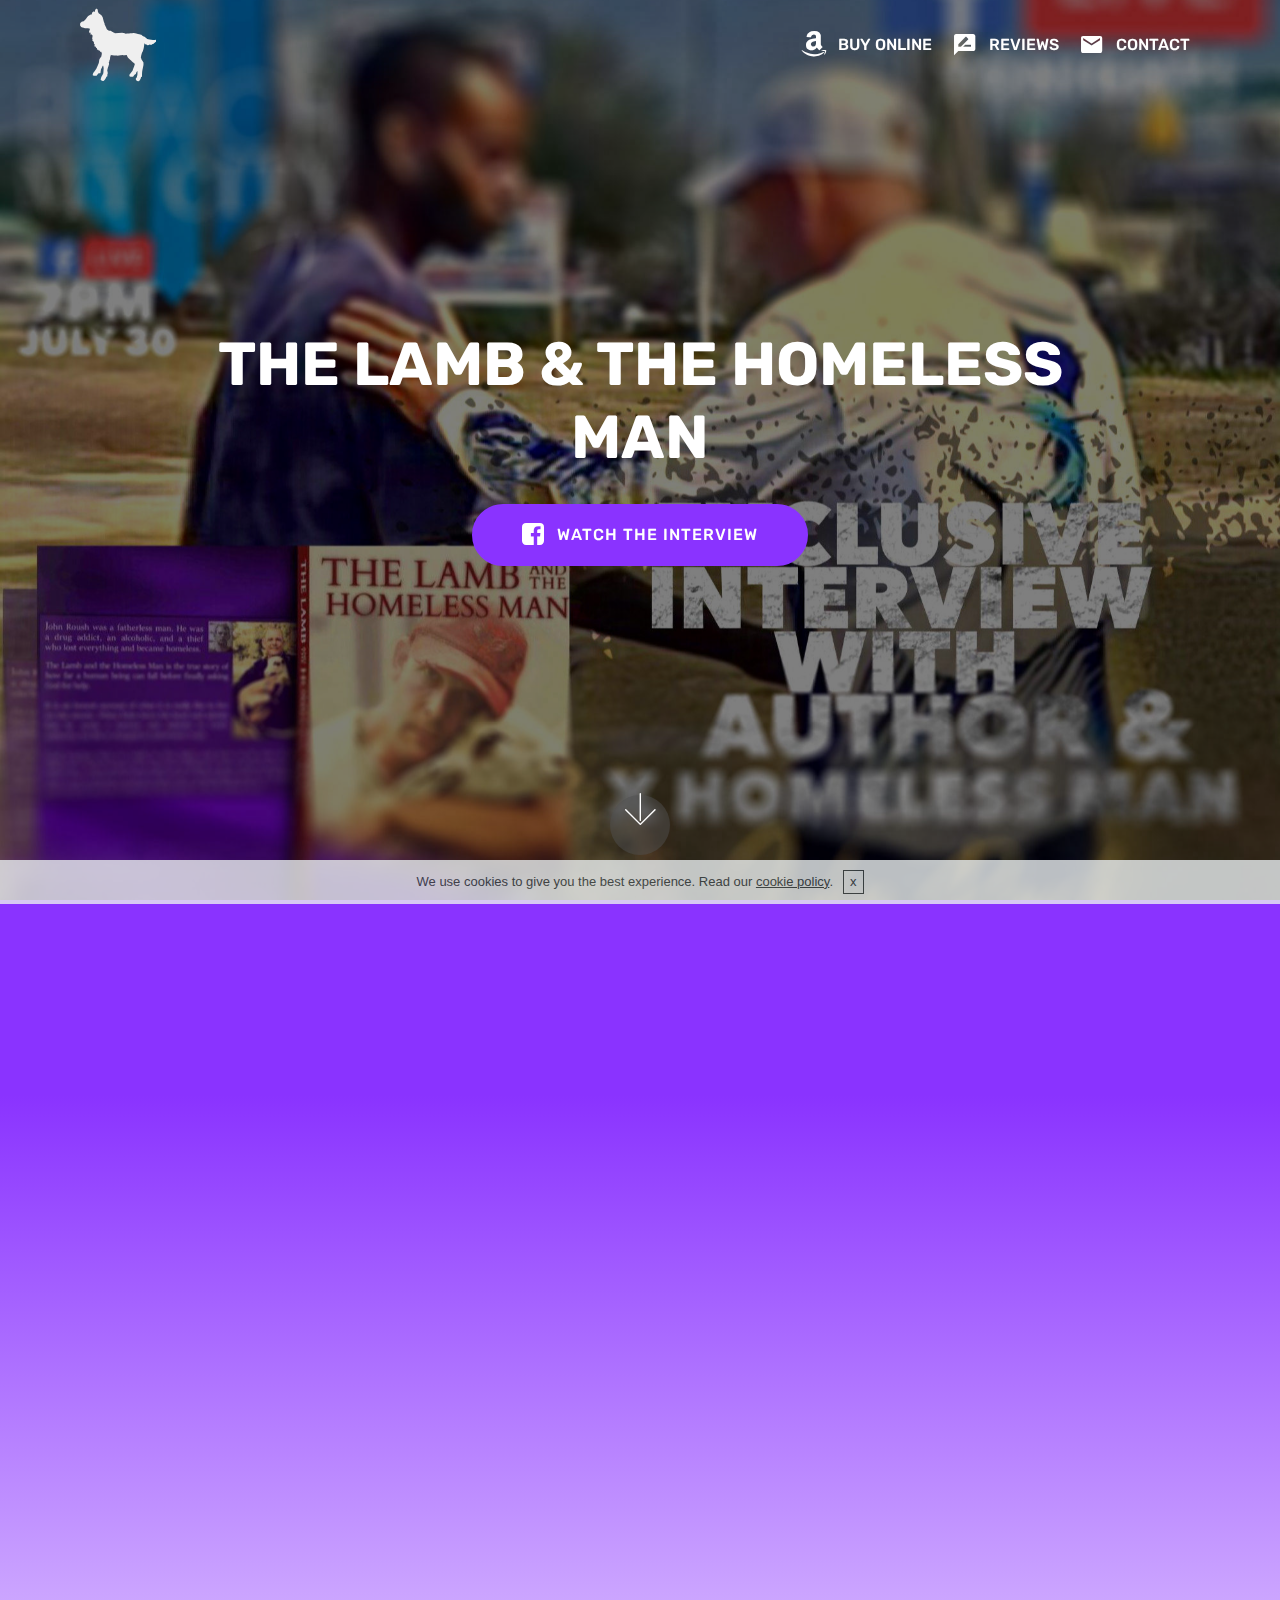
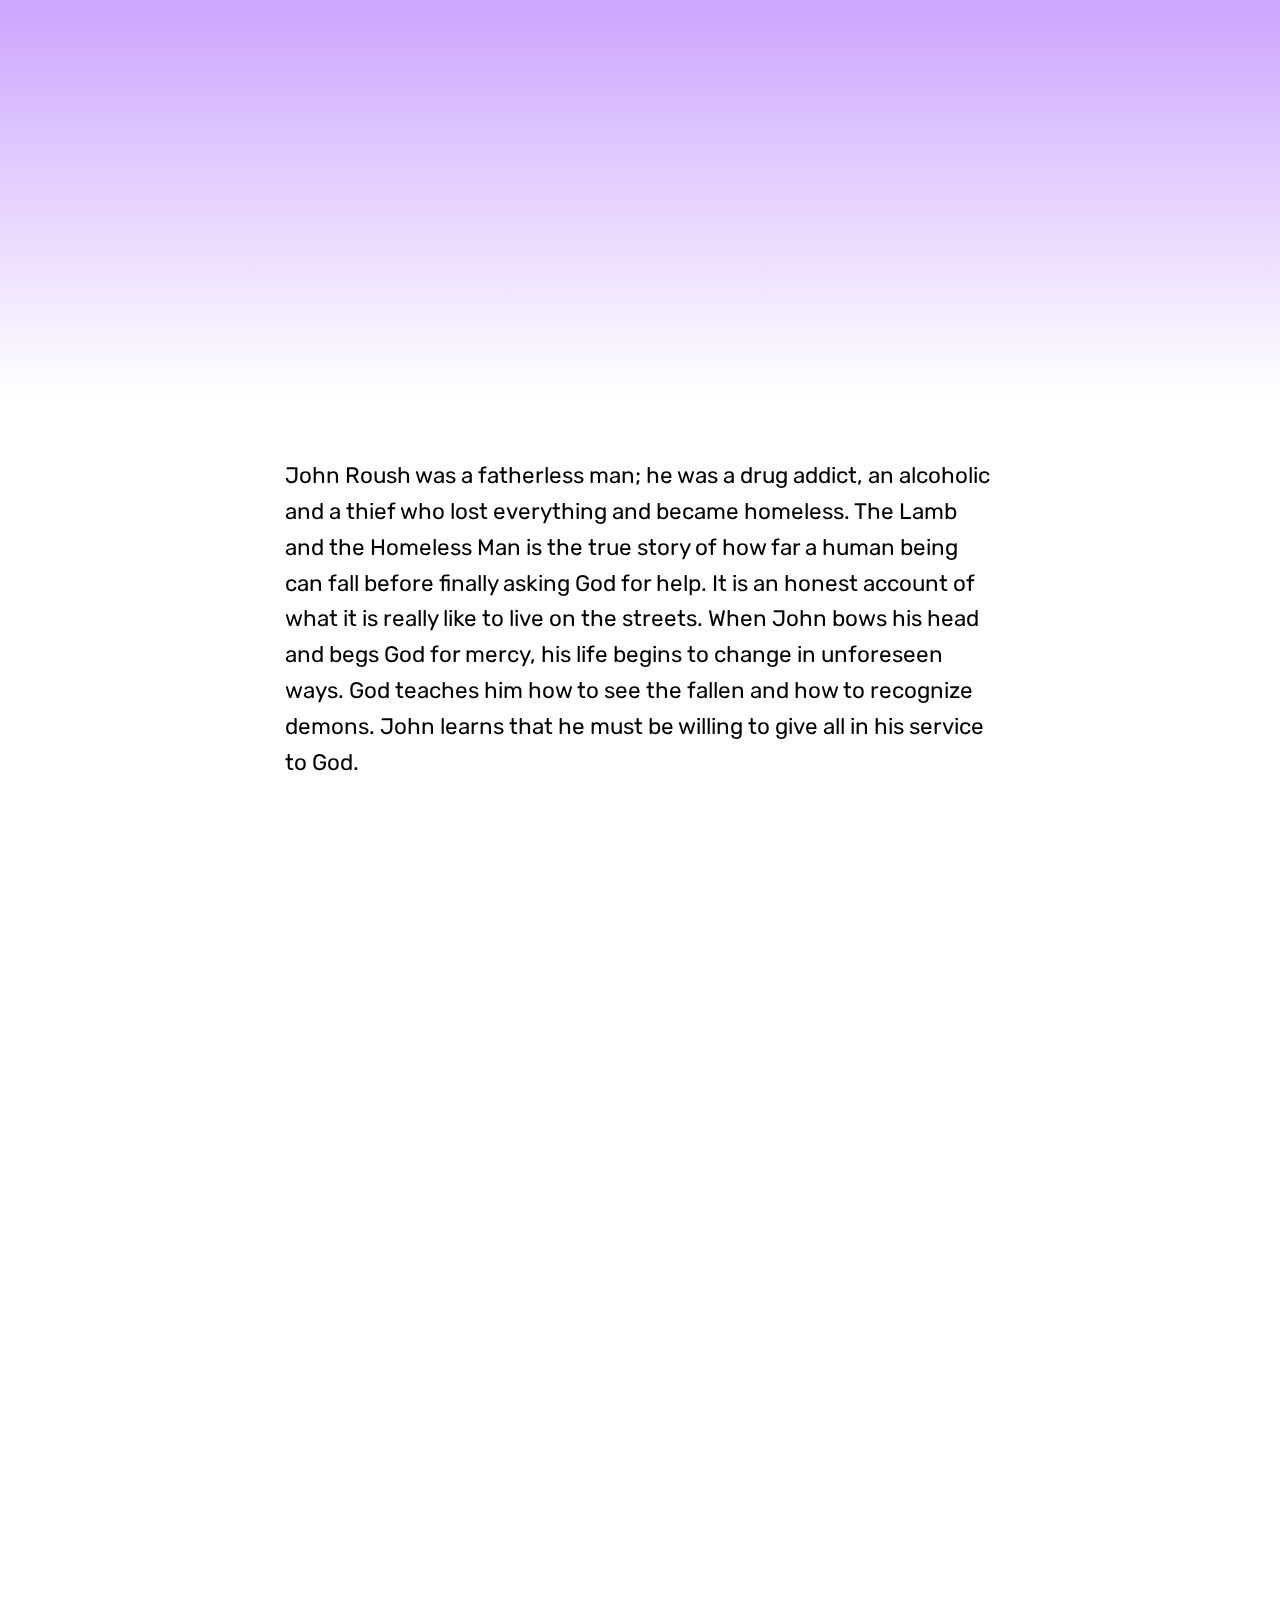
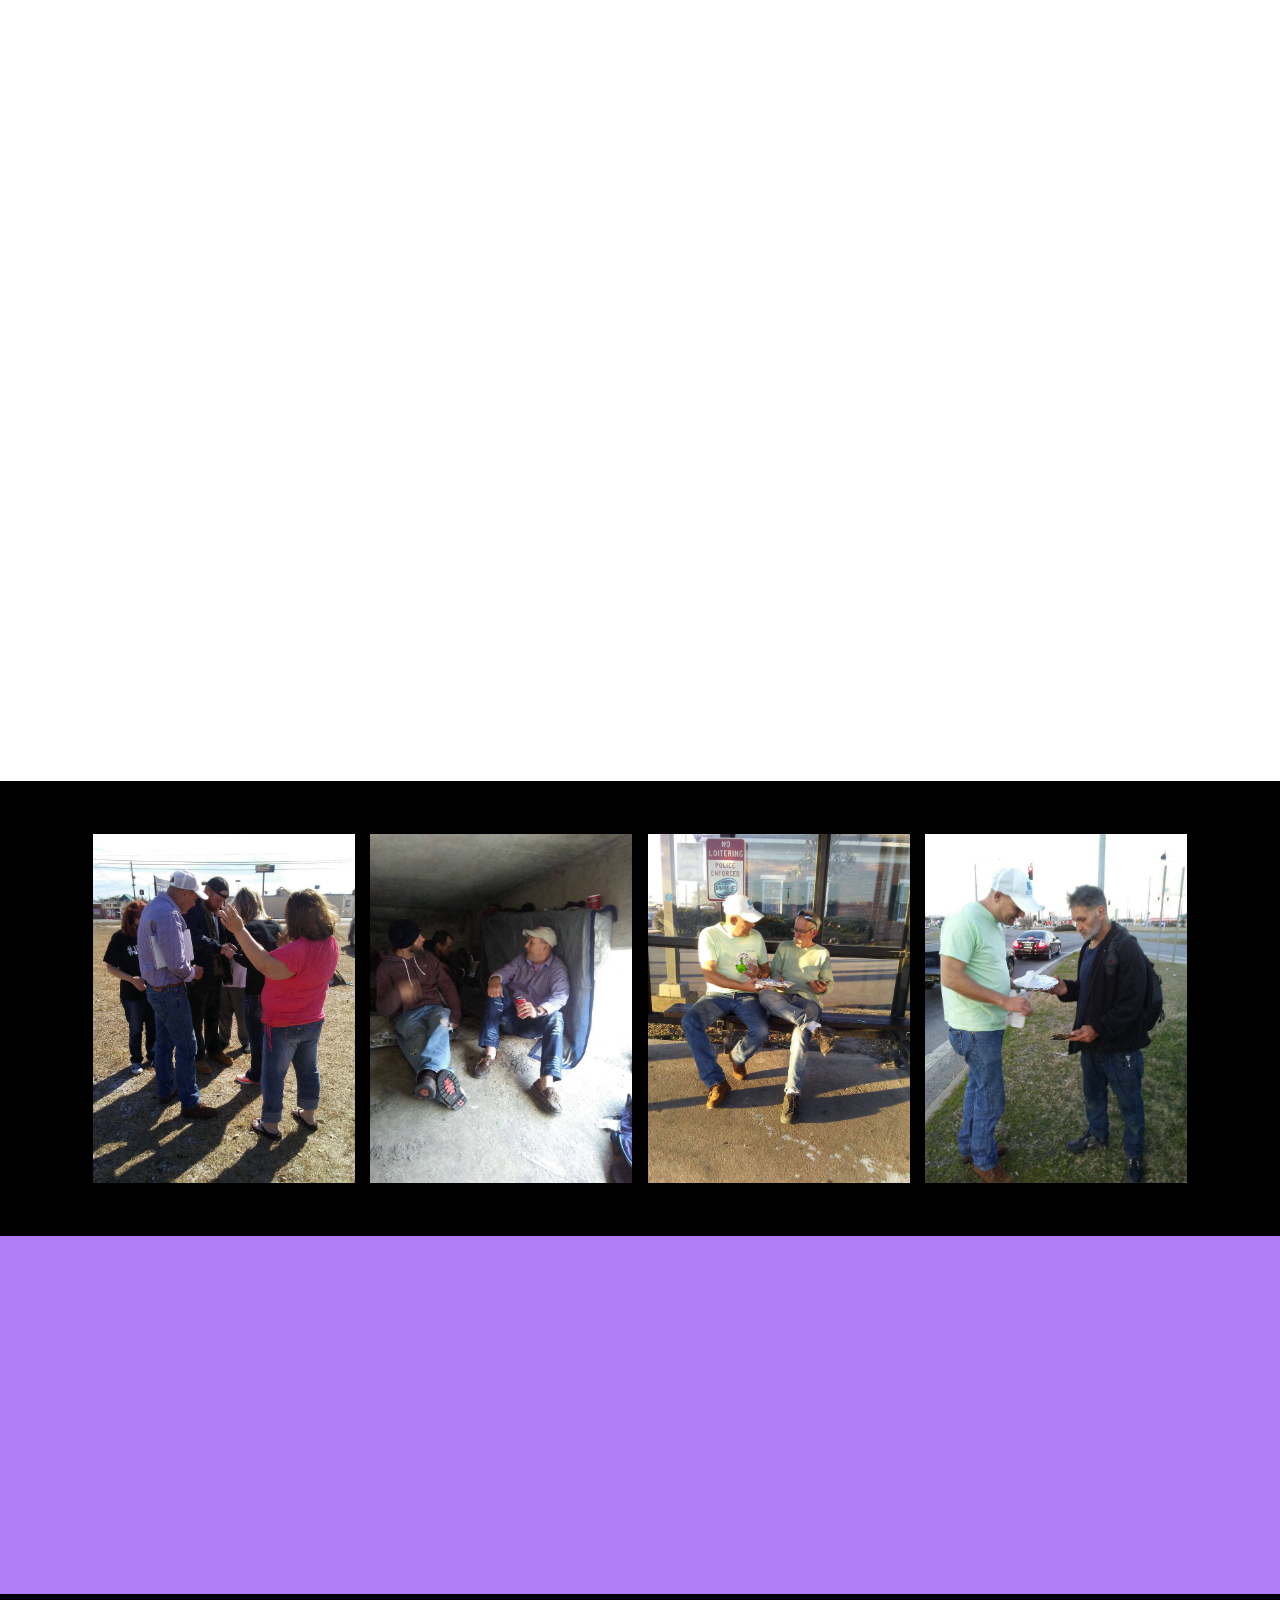
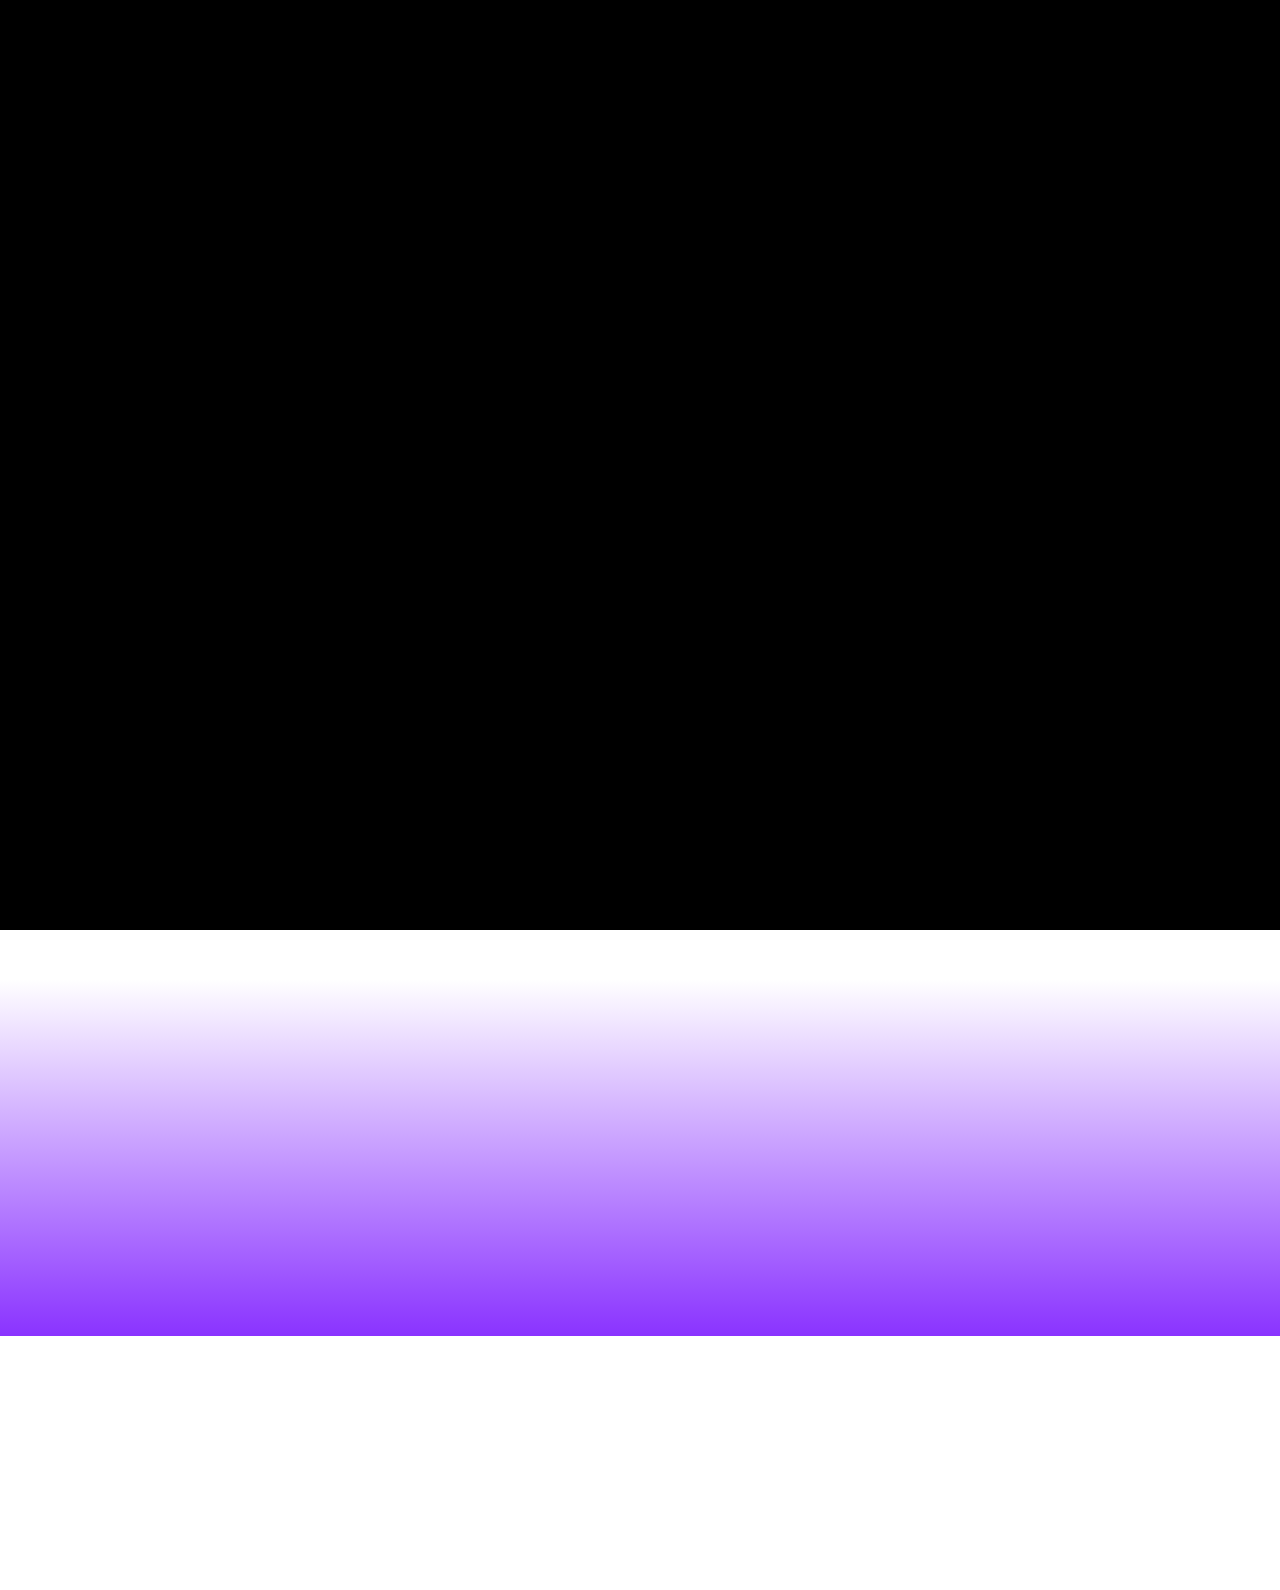
==== commit c9b3deb0: "create github pages" ====
--- a/index.html
+++ b/index.html
@@ -76,7 +76,7 @@
     </nav>
 </section>
 
-<section class="engine"><a href="https://mobiri.se/j">website templates</a></section><section class="cid-r3aNfAHV7K mbr-fullscreen mbr-parallax-background" id="header2-z">
+<section class="engine"><a href="https://mobiri.se/a">online site builder</a></section><section class="cid-r3aNfAHV7K mbr-fullscreen mbr-parallax-background" id="header2-z">
 
     
 
@@ -223,7 +223,7 @@
             <div class="media-container-column col-lg-8" data-form-type="formoid">
                     <div data-form-alert="" hidden="">Thank you for your support</div>
             
-                    <form class="mbr-form" action="https://mobirise.com/" method="post" data-form-title="Mobirise Form"><input type="hidden" name="email" data-form-email="true" value="ZacYtJYgnXrzKVtgcufYuqcJR6VGIPXCqVtKOhTWphWLNXvNvJDdQubovVvwZoZ+uqyMtMCbLmFXy1gjIkO/gXtWsYeJQTfzOzb/o4di5n376rpX19Gn9XJkbwYw7rj8" data-form-field="Email">
+                    <form class="mbr-form" action="https://mobirise.com/" method="post" data-form-title="Mobirise Form"><input type="hidden" name="email" data-form-email="true" value="xIzk07SSQ1Eruq7f34fPJI0mm9p2DdamlYZrROTmPg8ccu2wfJuv9BUX+UrQiN7F2/TM/R2qlRDLdCSQVQxYXJkFXIfpPvF2lEQ7Yk8WVwjzPXMukY8lGcKOfo/dTDEr" data-form-field="Email">
                         <div class="row row-sm-offset">
                             <div class="col-md-4 multi-horizontal" data-for="name">
                                 <div class="form-group">
@@ -325,7 +325,7 @@
                     
                 <div class="soc-item">
                         <a href="https://www.facebook.com/groups/196366517769774/about/" target="_blank">
-                            <span class="mbr-iconfont mbr-iconfont-social fa-facebook-f fa" style="font-size: 60px; color: rgb(255, 255, 255);"></span>
+                            <span class="mbr-iconfont mbr-iconfont-social fa-facebook-square fa" style="font-size: 60px; color: rgb(0, 0, 0);"></span>
                         </a>
                     </div></div>
             </div>
--- a/assets/mobirise/css/mbr-additional.css
+++ b/assets/mobirise/css/mbr-additional.css
@@ -2046,3 +2046,6 @@
 .cid-qZduZhQPnD .media-container-row .row-copirayt p {
   width: 100%;
 }
+.cid-qZduZhQPnD .media-container-row .mbr-text {
+  color: #ffffff;
+}
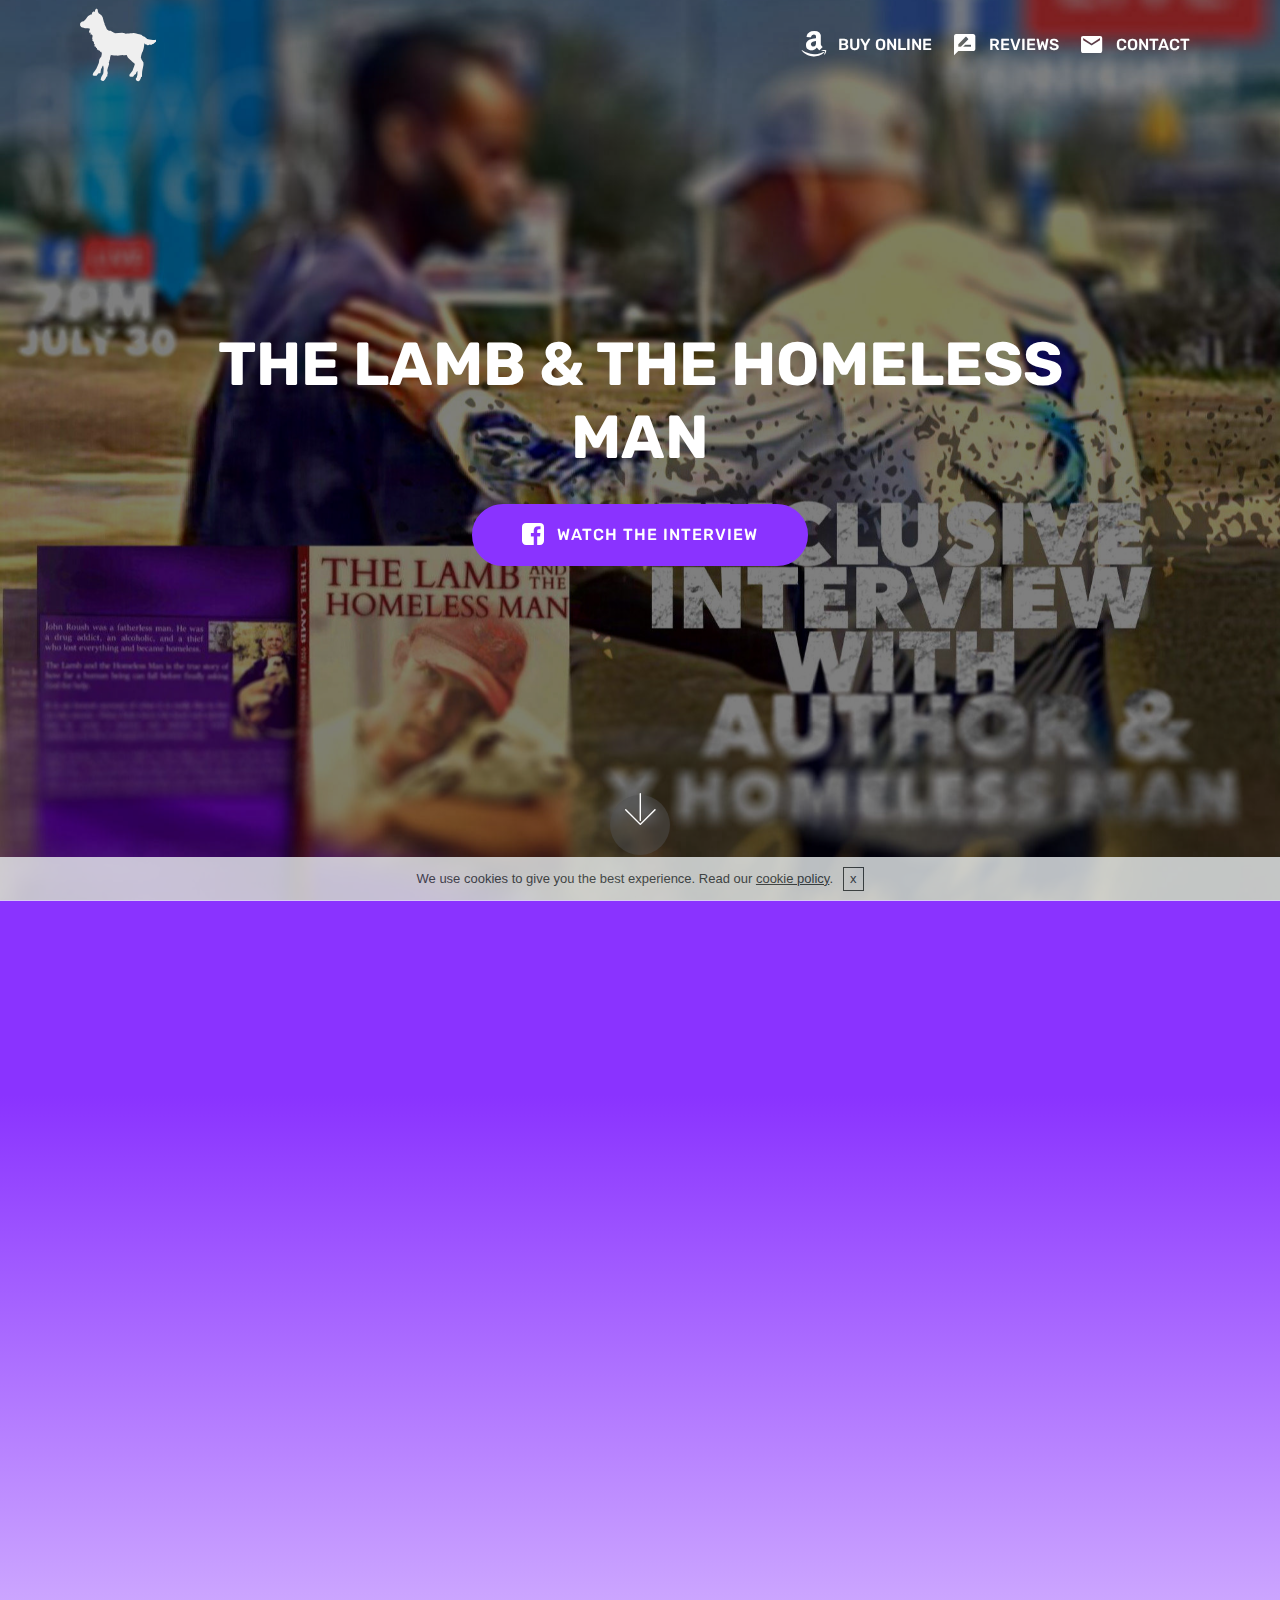
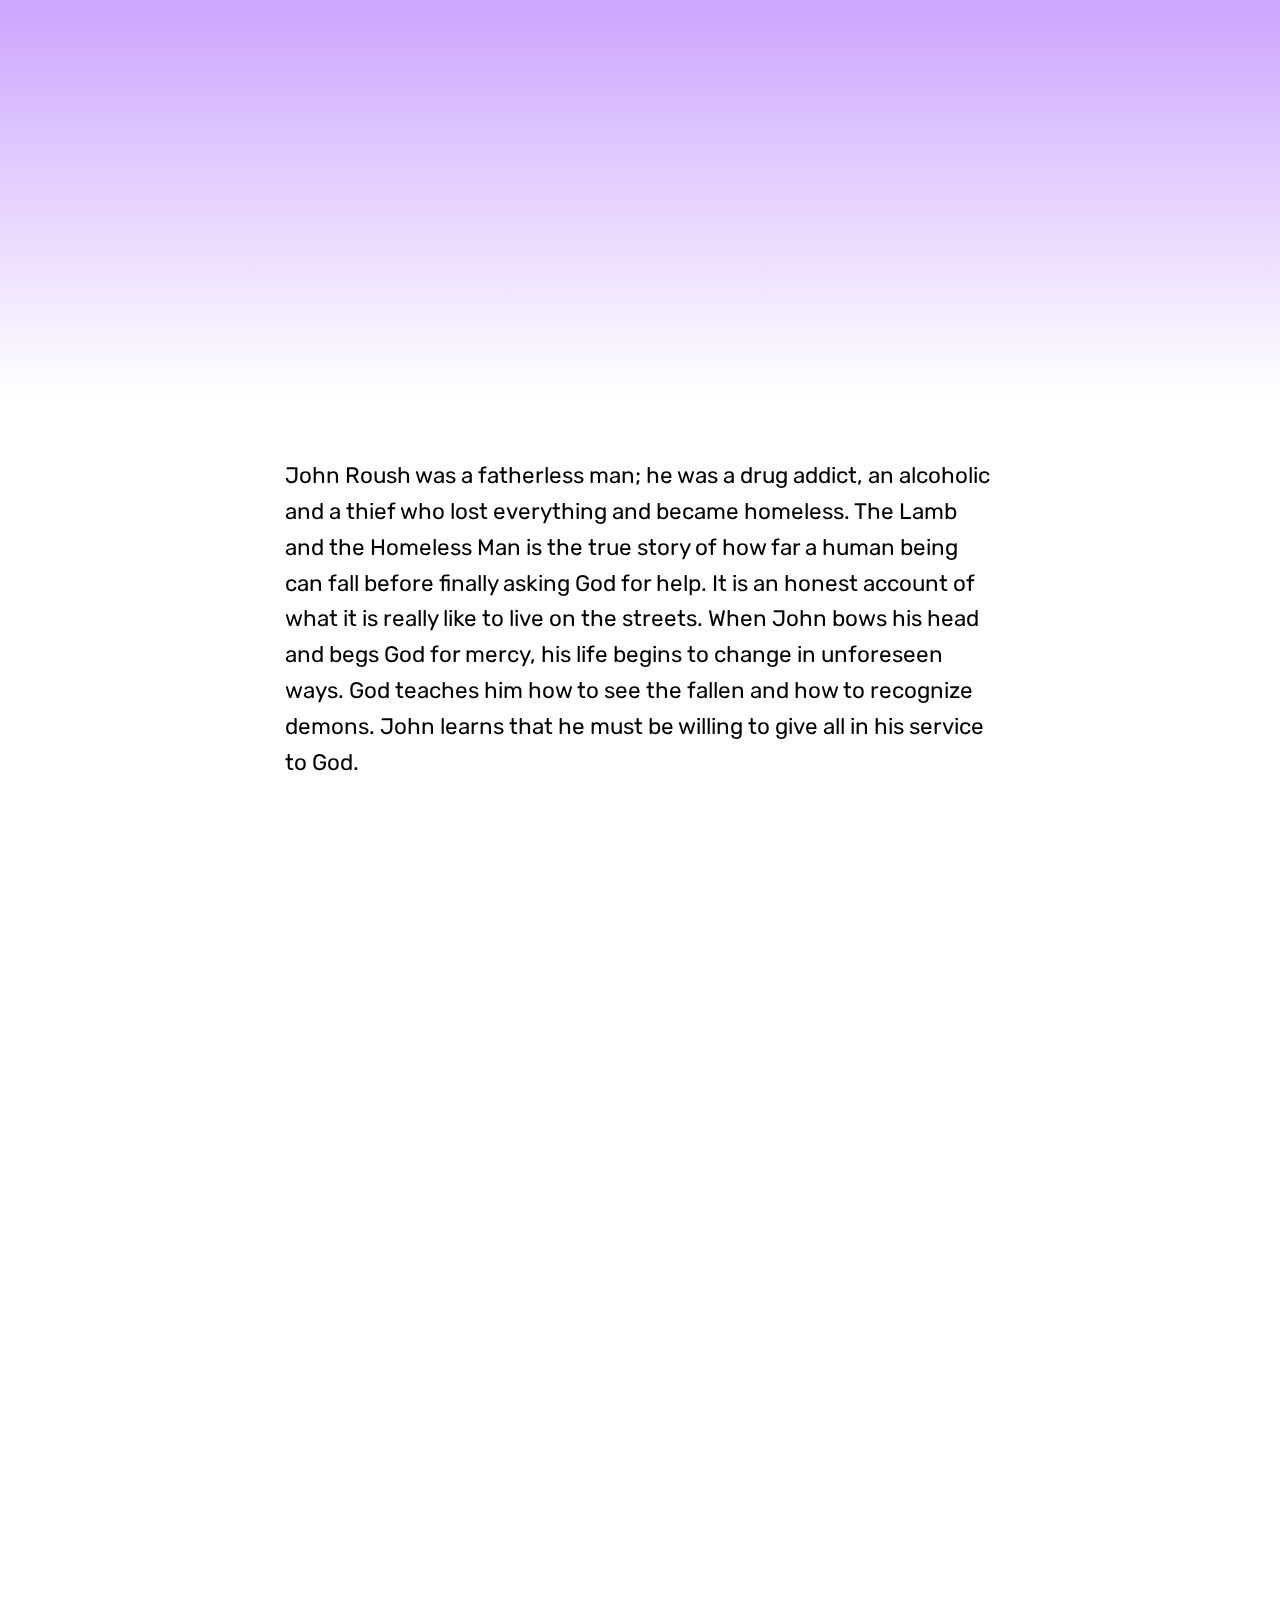
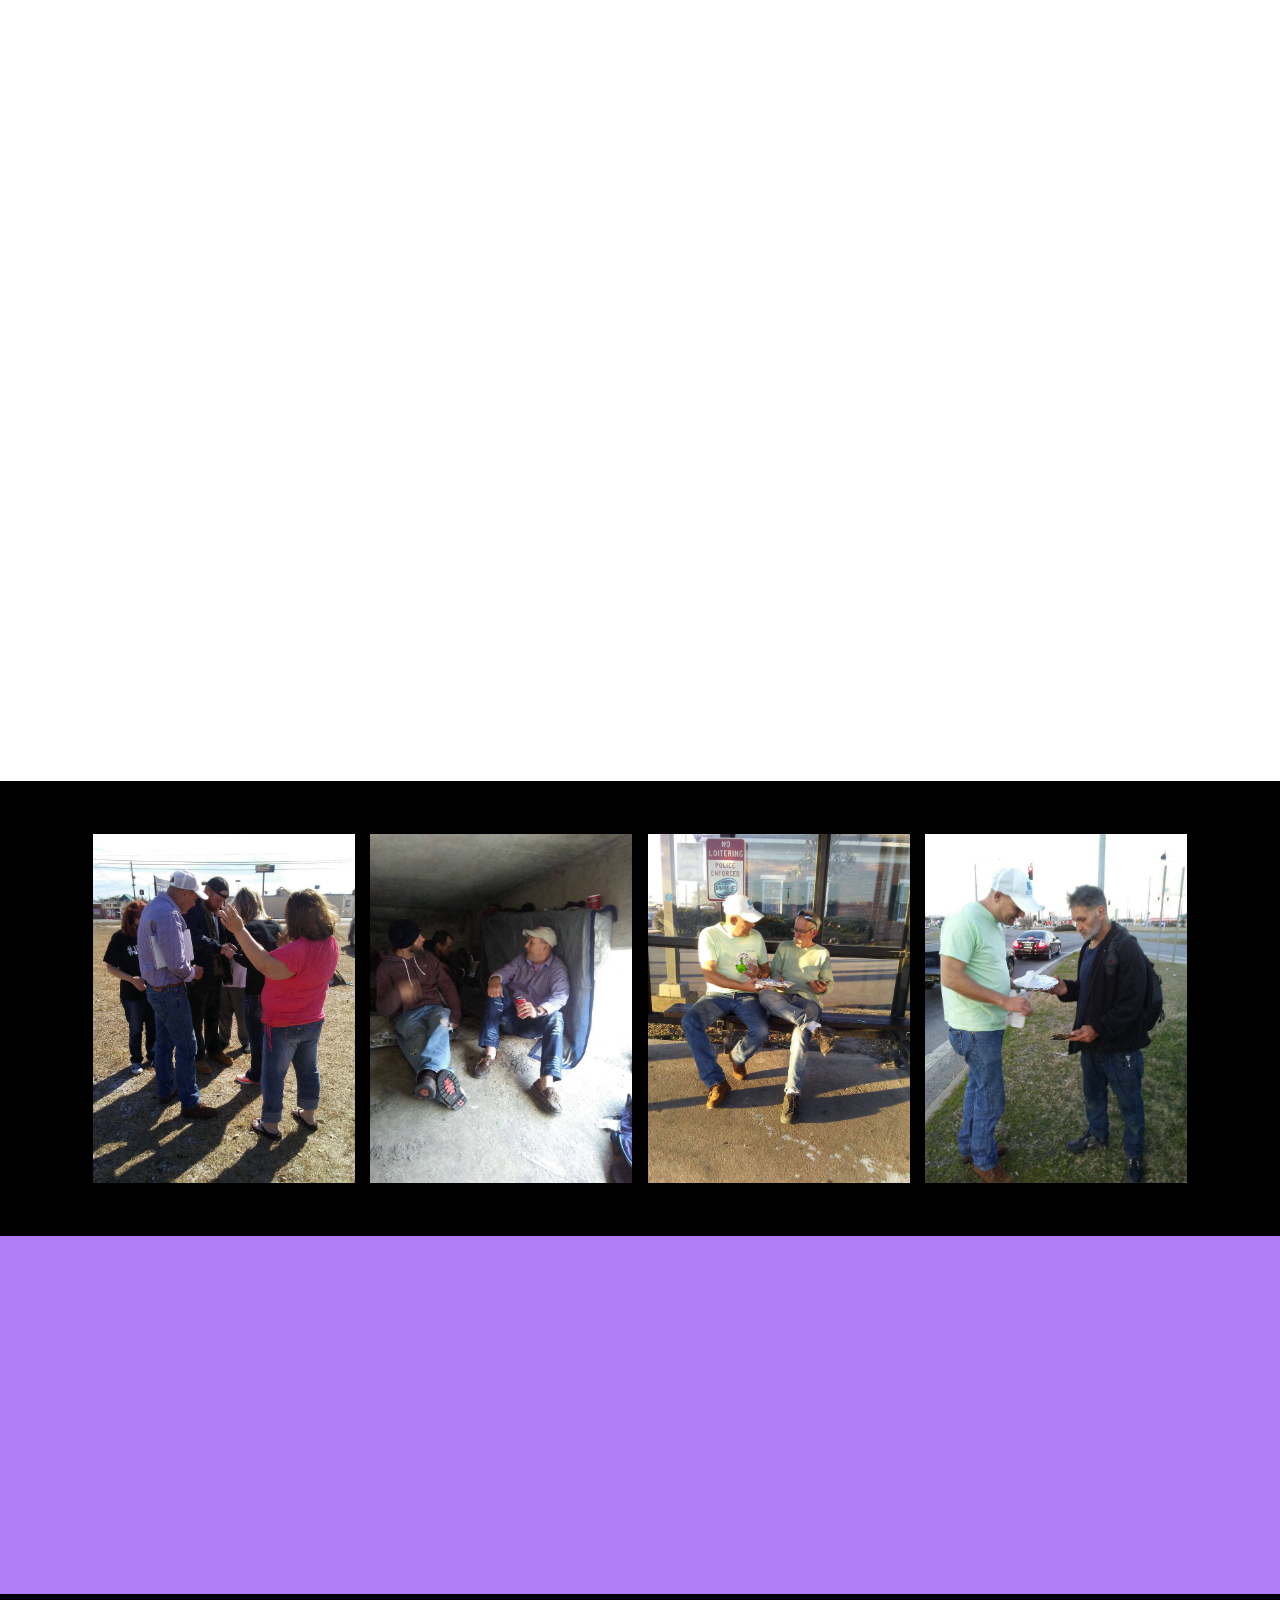
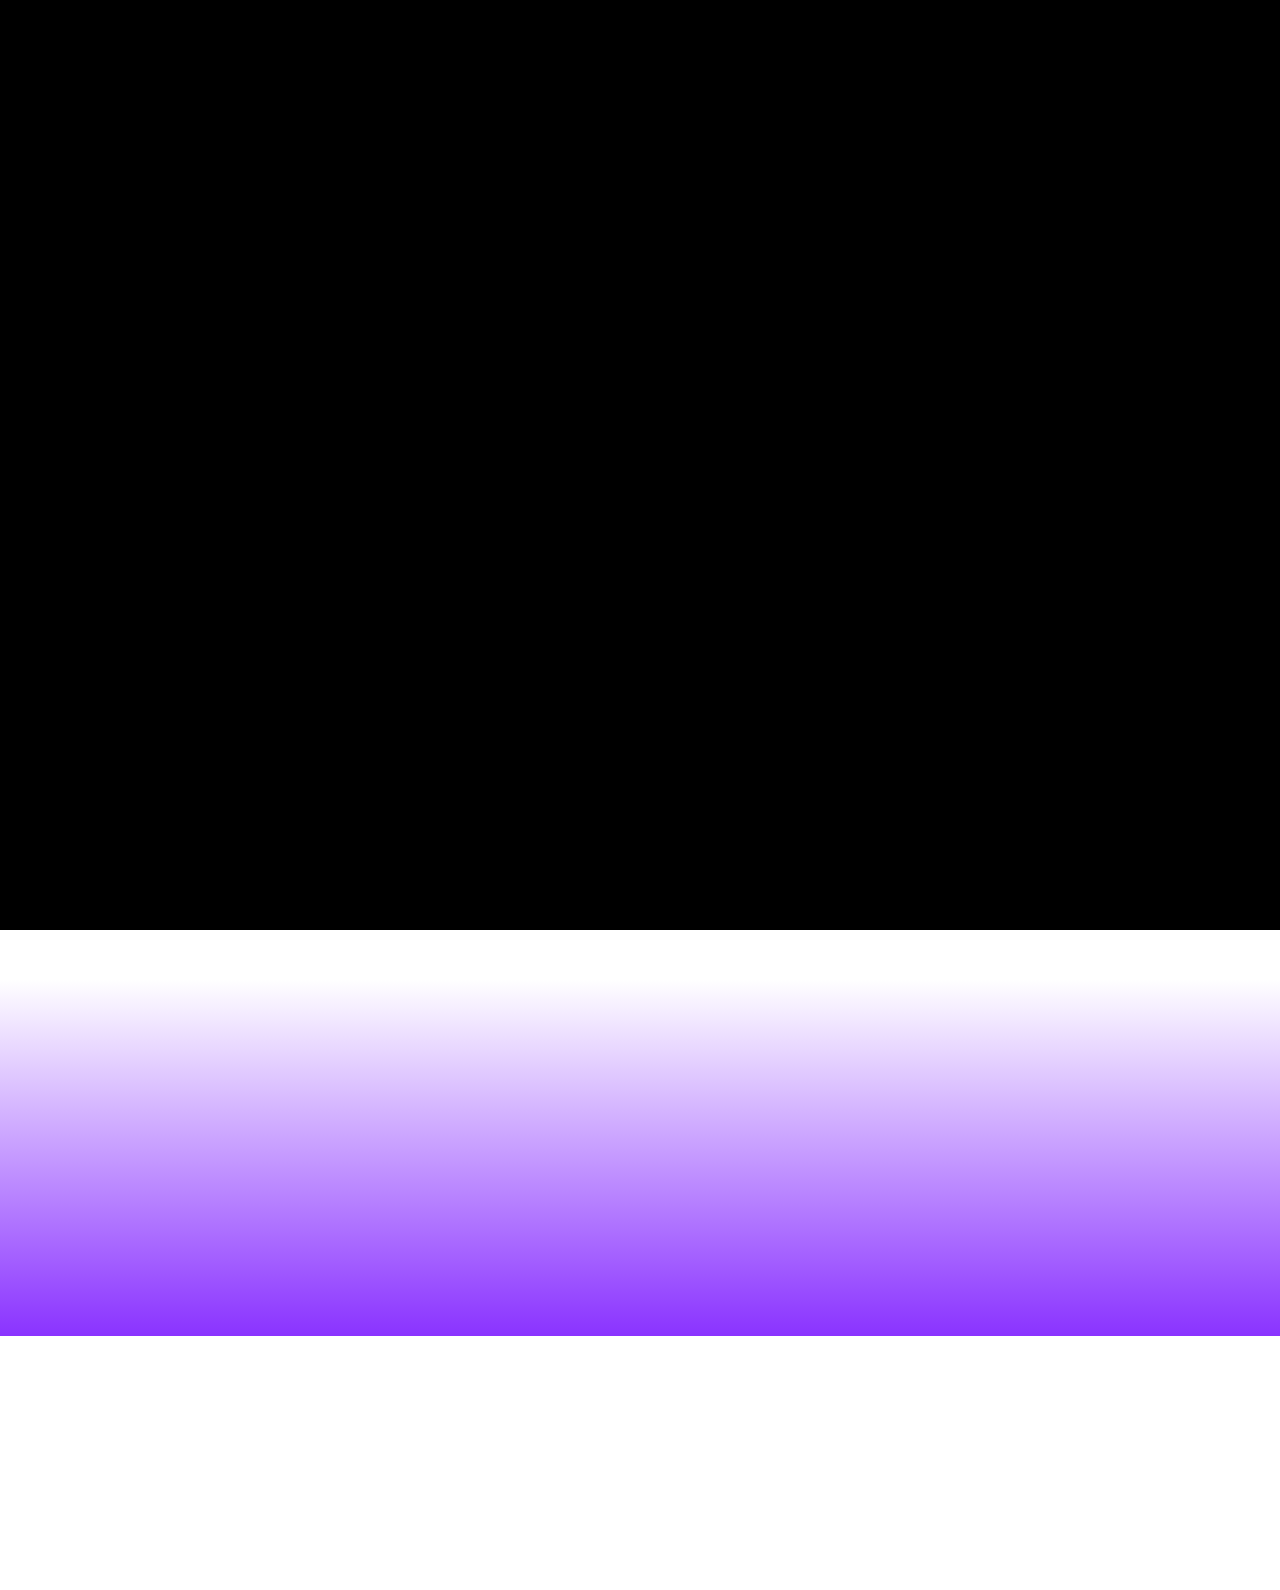
==== commit 45bc0fef: "create github pages" ====
--- a/index.html
+++ b/index.html
@@ -76,7 +76,7 @@
     </nav>
 </section>
 
-<section class="engine"><a href="https://mobiri.se/a">online site builder</a></section><section class="cid-r3aNfAHV7K mbr-fullscreen mbr-parallax-background" id="header2-z">
+<section class="engine"><a href="https://mobiri.se/e">make a site</a></section><section class="cid-r3aNfAHV7K mbr-fullscreen mbr-parallax-background" id="header2-z">
 
     
 
@@ -120,7 +120,7 @@
 
     <figure class="mbr-figure container">
             <div class="image-block" style="width: 80%;">
-                <img src="assets/images/thelamblogo-1440x1440.png" width="1400" alt="Mobirise" title="">
+                <img src="assets/images/thelamblogo-1-1440x1440.png" width="1400" alt="Mobirise" title="">
                 
             </div>
     </figure>
@@ -223,7 +223,7 @@
             <div class="media-container-column col-lg-8" data-form-type="formoid">
                     <div data-form-alert="" hidden="">Thank you for your support</div>
             
-                    <form class="mbr-form" action="https://mobirise.com/" method="post" data-form-title="Mobirise Form"><input type="hidden" name="email" data-form-email="true" value="xIzk07SSQ1Eruq7f34fPJI0mm9p2DdamlYZrROTmPg8ccu2wfJuv9BUX+UrQiN7F2/TM/R2qlRDLdCSQVQxYXJkFXIfpPvF2lEQ7Yk8WVwjzPXMukY8lGcKOfo/dTDEr" data-form-field="Email">
+                    <form class="mbr-form" action="https://mobirise.com/" method="post" data-form-title="Mobirise Form"><input type="hidden" name="email" data-form-email="true" value="Yptfpagi71HytJ5DlS7KpJAwnaRsjcWhYg24NbDHzP2nBIQDqyHxnY1lMMzmsZH8gO7dK0Ze7QnR6/dLBxQiZyYevIRpnmqyKjJXclcZ39JML3XDFSgvdJ4PUmWr/xyo" data-form-field="Email">
                         <div class="row row-sm-offset">
                             <div class="col-md-4 multi-horizontal" data-for="name">
                                 <div class="form-group">
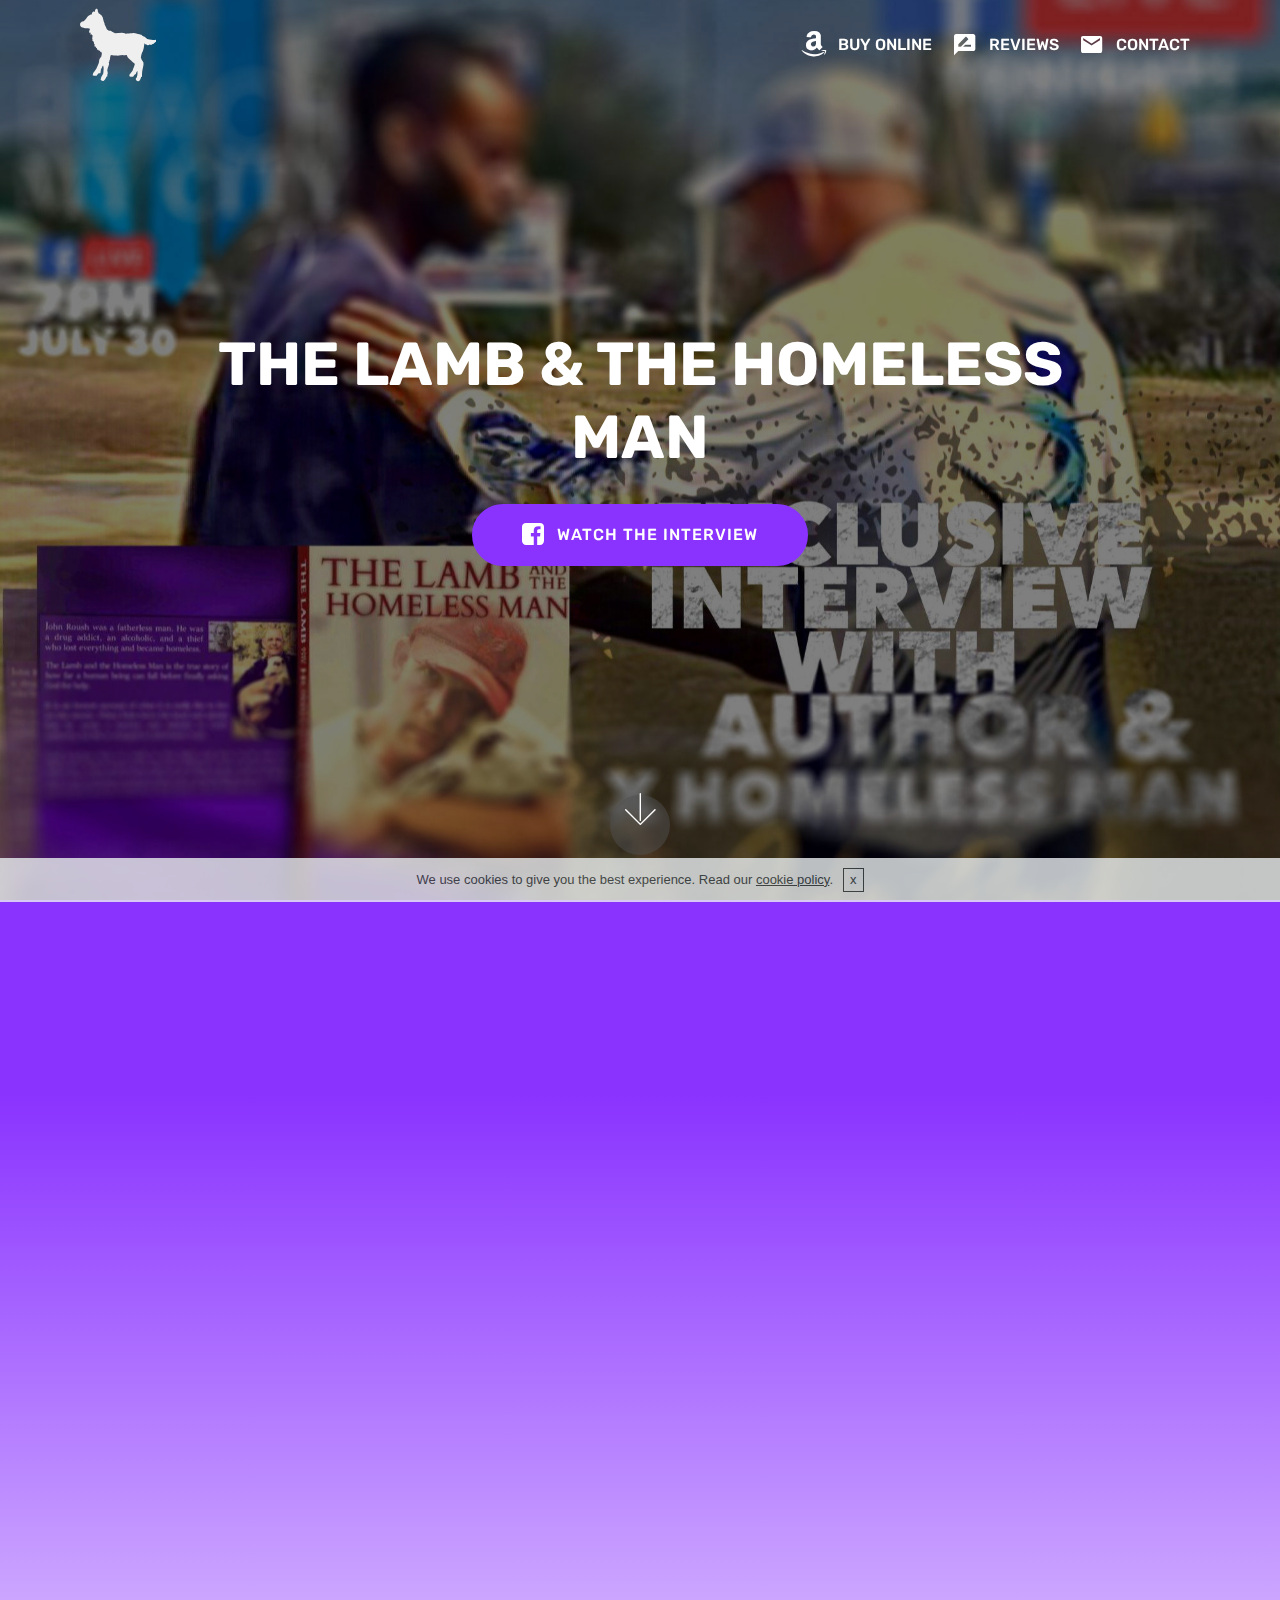
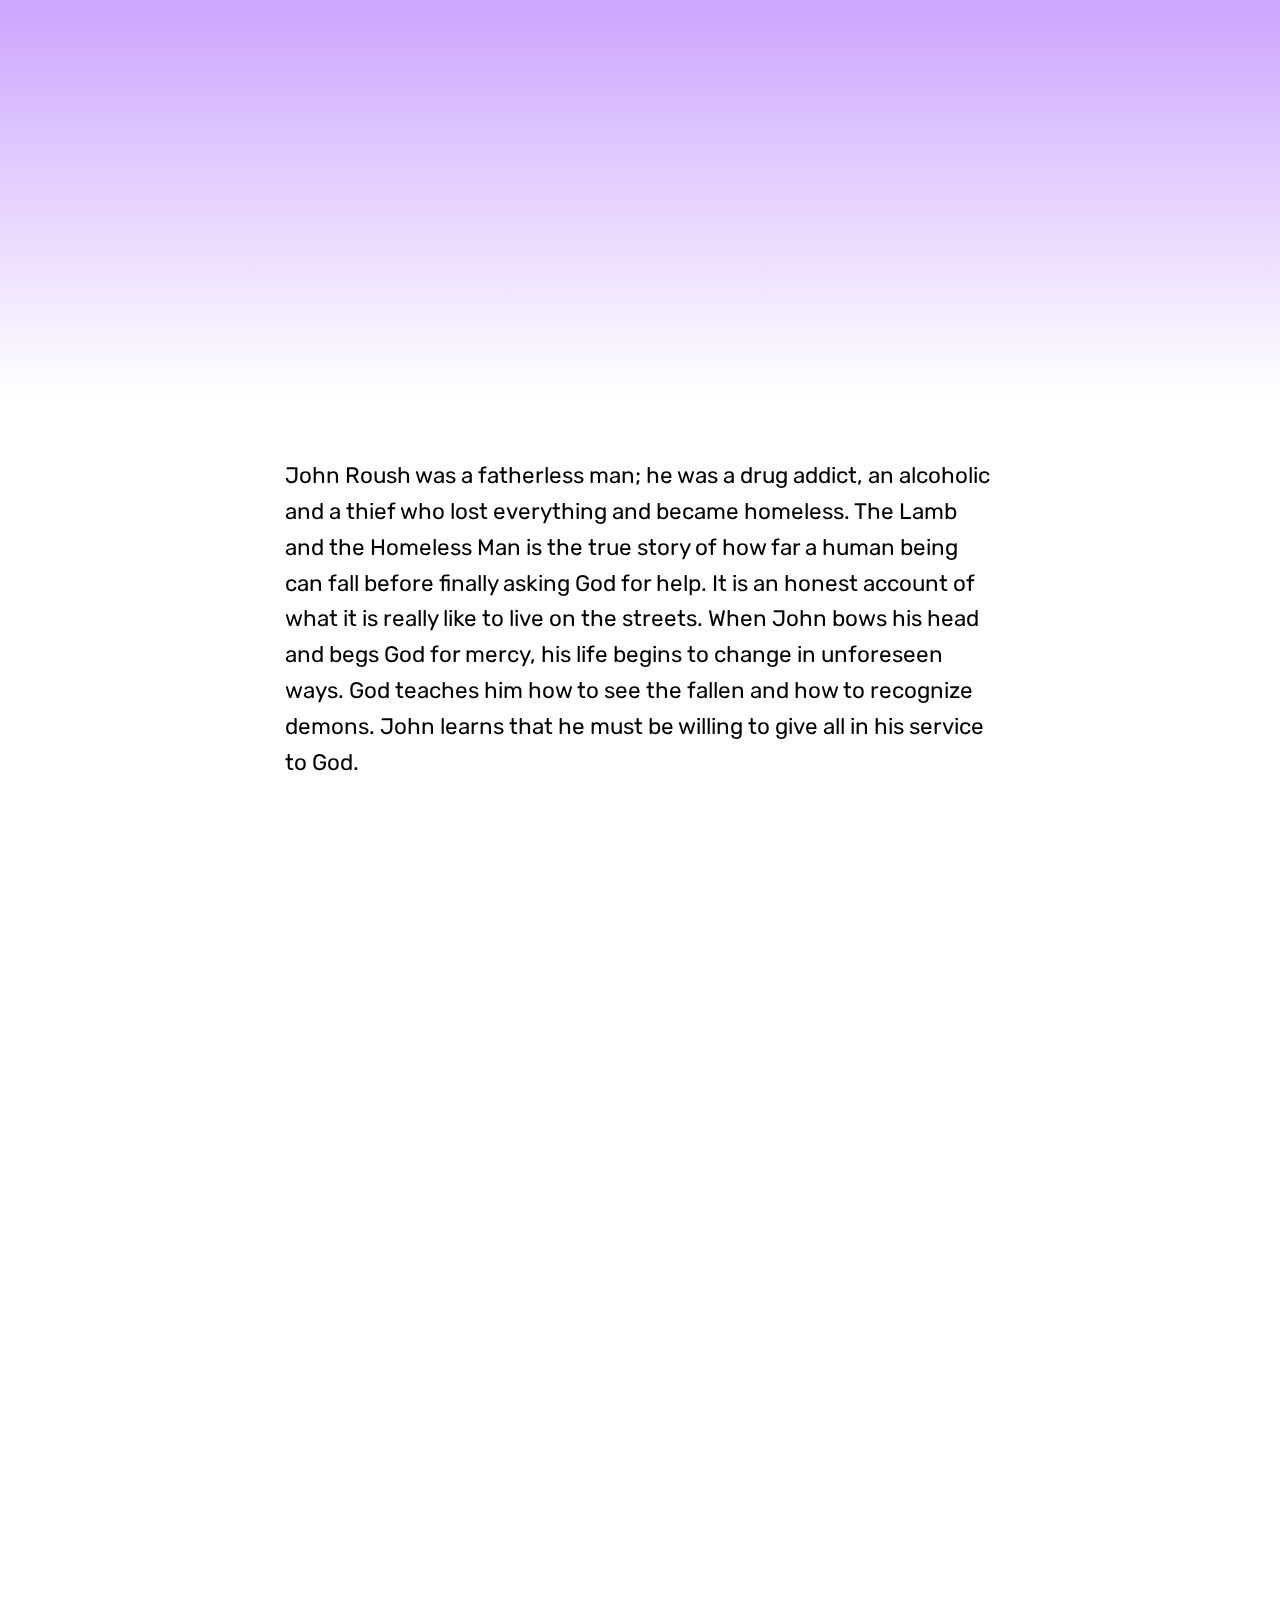
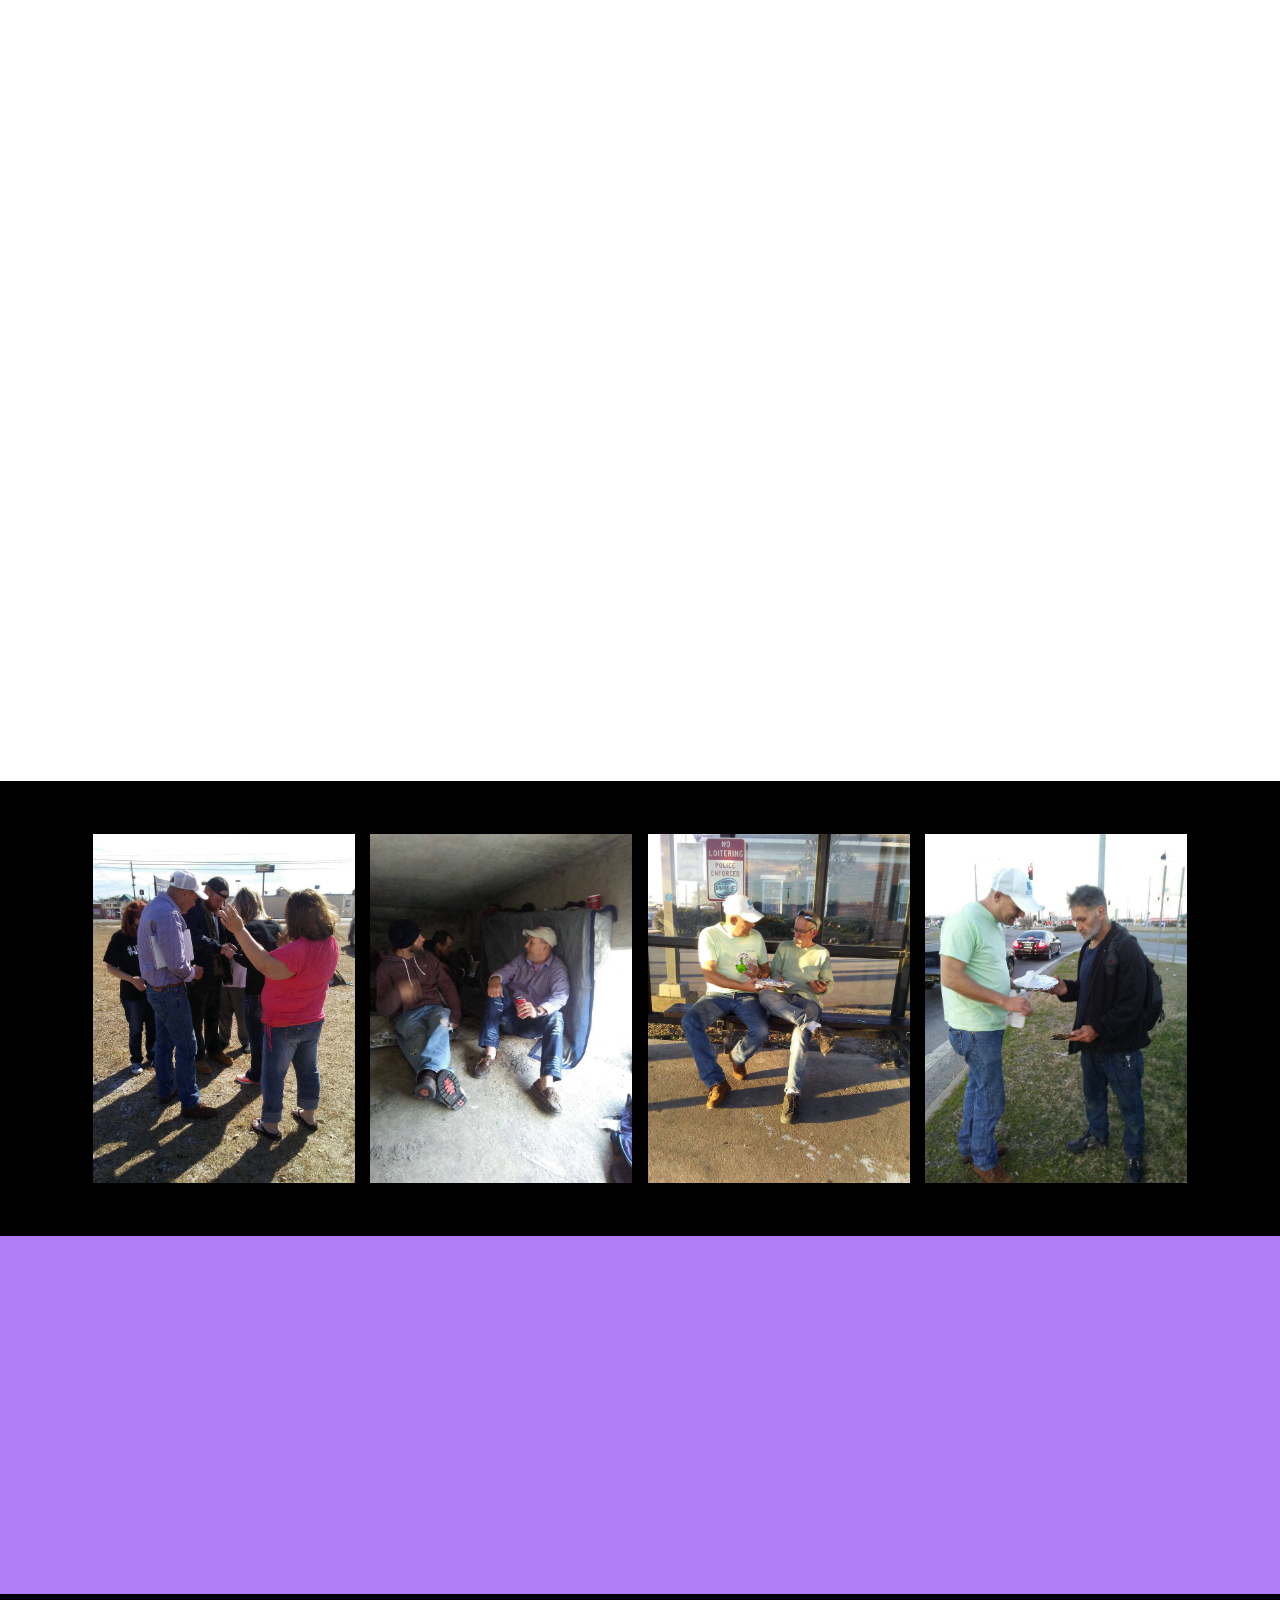
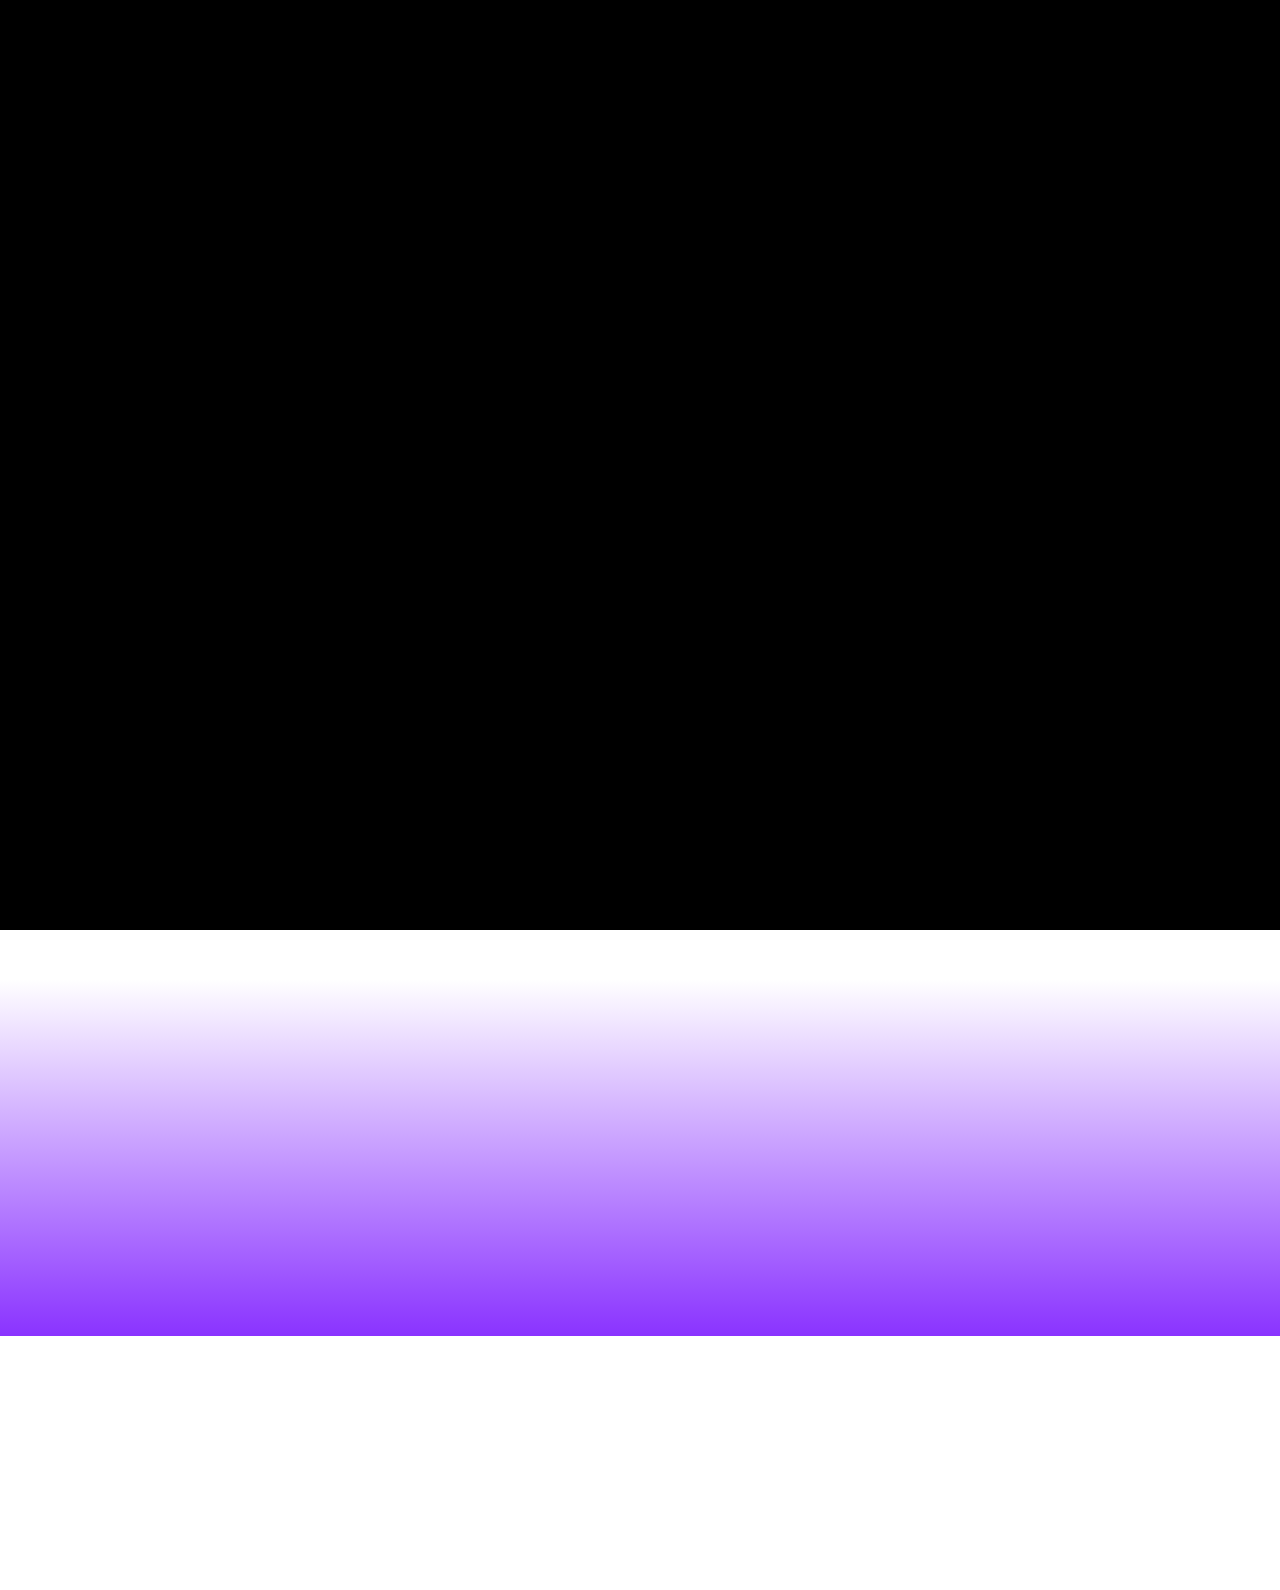
==== commit a3073b04: "create github pages" ====
--- a/index.html
+++ b/index.html
@@ -76,7 +76,7 @@
     </nav>
 </section>
 
-<section class="engine"><a href="https://mobiri.se/e">make a site</a></section><section class="cid-r3aNfAHV7K mbr-fullscreen mbr-parallax-background" id="header2-z">
+<section class="engine"><a href="https://mobiri.se/n">free simple site templates</a></section><section class="cid-r3aNfAHV7K mbr-fullscreen mbr-parallax-background" id="header2-z">
 
     
 
@@ -223,7 +223,7 @@
             <div class="media-container-column col-lg-8" data-form-type="formoid">
                     <div data-form-alert="" hidden="">Thank you for your support</div>
             
-                    <form class="mbr-form" action="https://mobirise.com/" method="post" data-form-title="Mobirise Form"><input type="hidden" name="email" data-form-email="true" value="Yptfpagi71HytJ5DlS7KpJAwnaRsjcWhYg24NbDHzP2nBIQDqyHxnY1lMMzmsZH8gO7dK0Ze7QnR6/dLBxQiZyYevIRpnmqyKjJXclcZ39JML3XDFSgvdJ4PUmWr/xyo" data-form-field="Email">
+                    <form class="mbr-form" action="https://mobirise.com/" method="post" data-form-title="Mobirise Form"><input type="hidden" name="email" data-form-email="true" value="hib6IB8/tdPRR/uxNdKZ7unElVqMkFQcRBR6m6uUlkdFUgkv+vt1o5JRhiNLaIbcQ0pQIU8MoxN/Si8fALBvUhnvEUku4NA6Q3dXm0eBfpvB74JY+HCVh+C1T2OnAVGY" data-form-field="Email">
                         <div class="row row-sm-offset">
                             <div class="col-md-4 multi-horizontal" data-for="name">
                                 <div class="form-group">
@@ -310,7 +310,7 @@
 
     
 
-    <div class="mbr-overlay" style="opacity: 0.9; background-color: rgb(138, 51, 255);"></div>
+    <div class="mbr-overlay" style="opacity: 0.6; background-color: rgb(255, 255, 255);"></div>
 
     <div class="container">
         <div class="media-container-row align-center mbr-white">
--- a/assets/mobirise/css/mbr-additional.css
+++ b/assets/mobirise/css/mbr-additional.css
@@ -2047,5 +2047,5 @@
   width: 100%;
 }
 .cid-qZduZhQPnD .media-container-row .mbr-text {
-  color: #ffffff;
-}
+  color: #000000;
+}
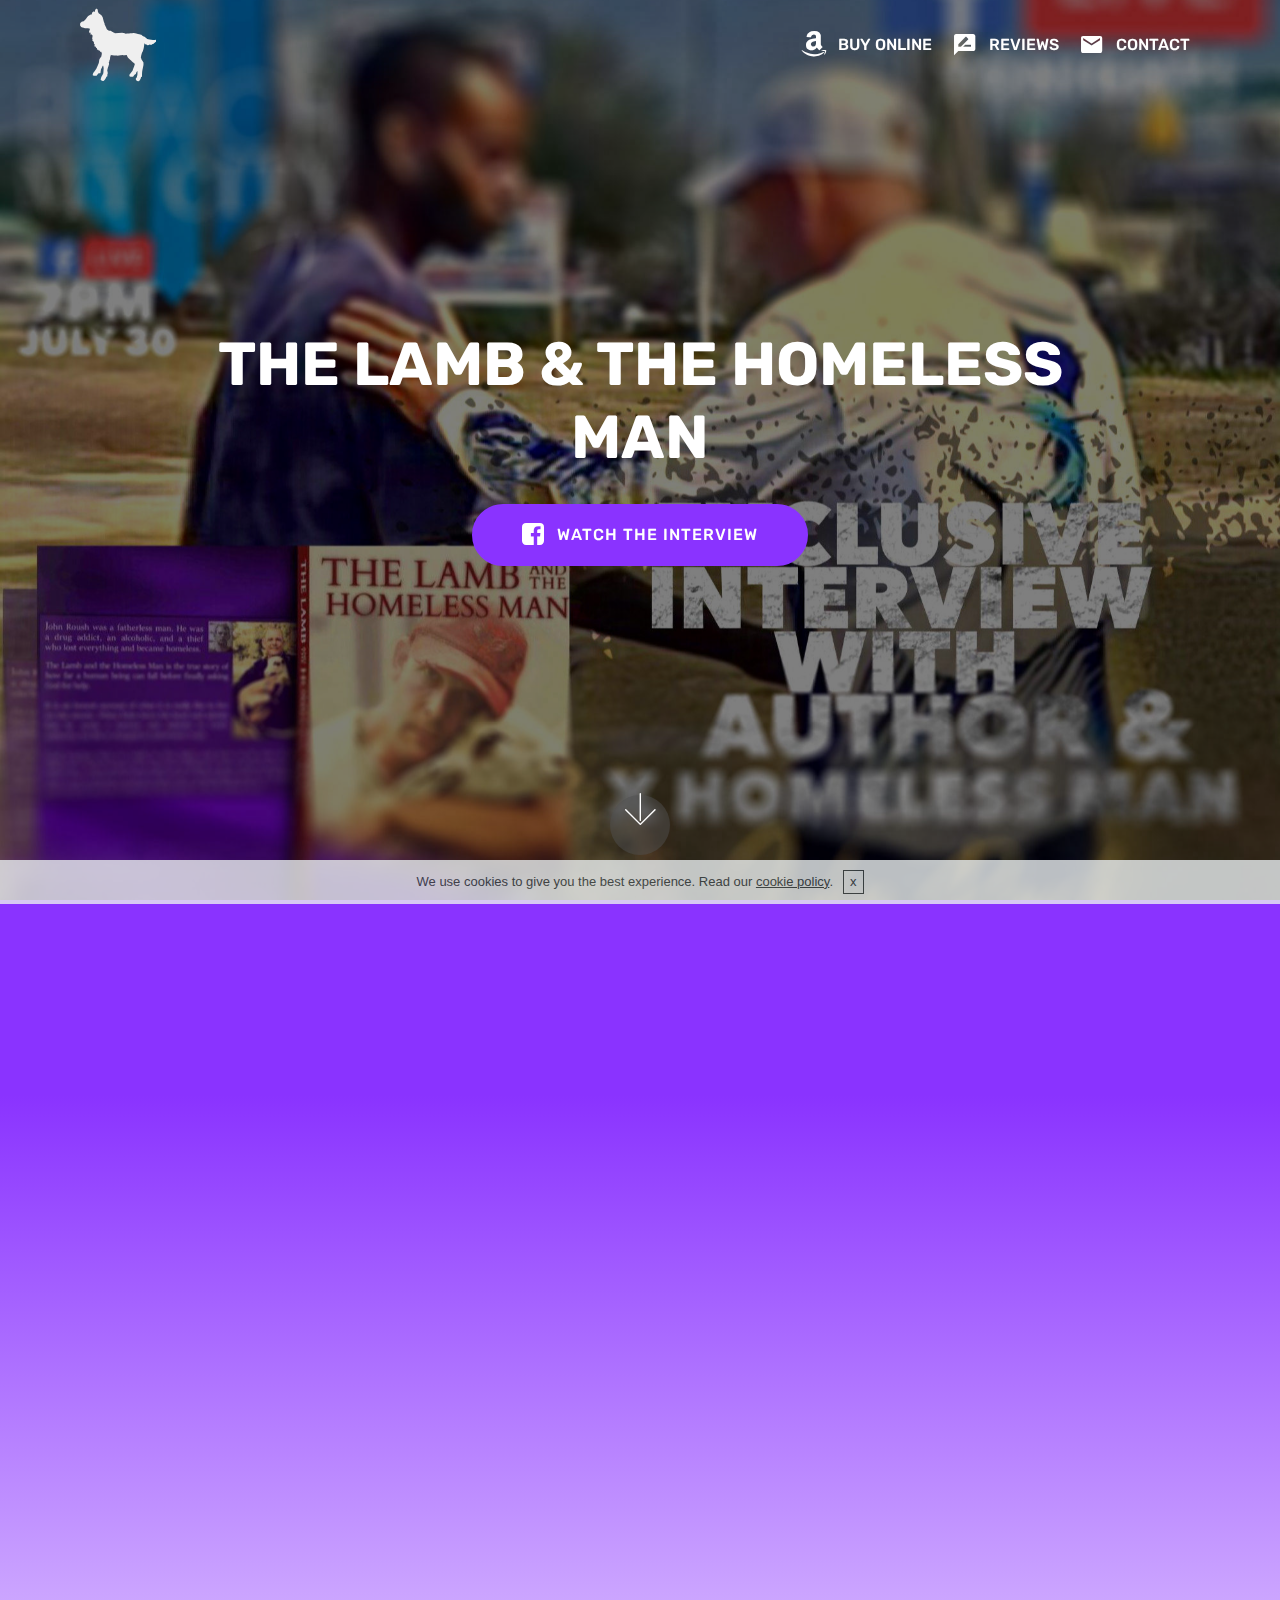
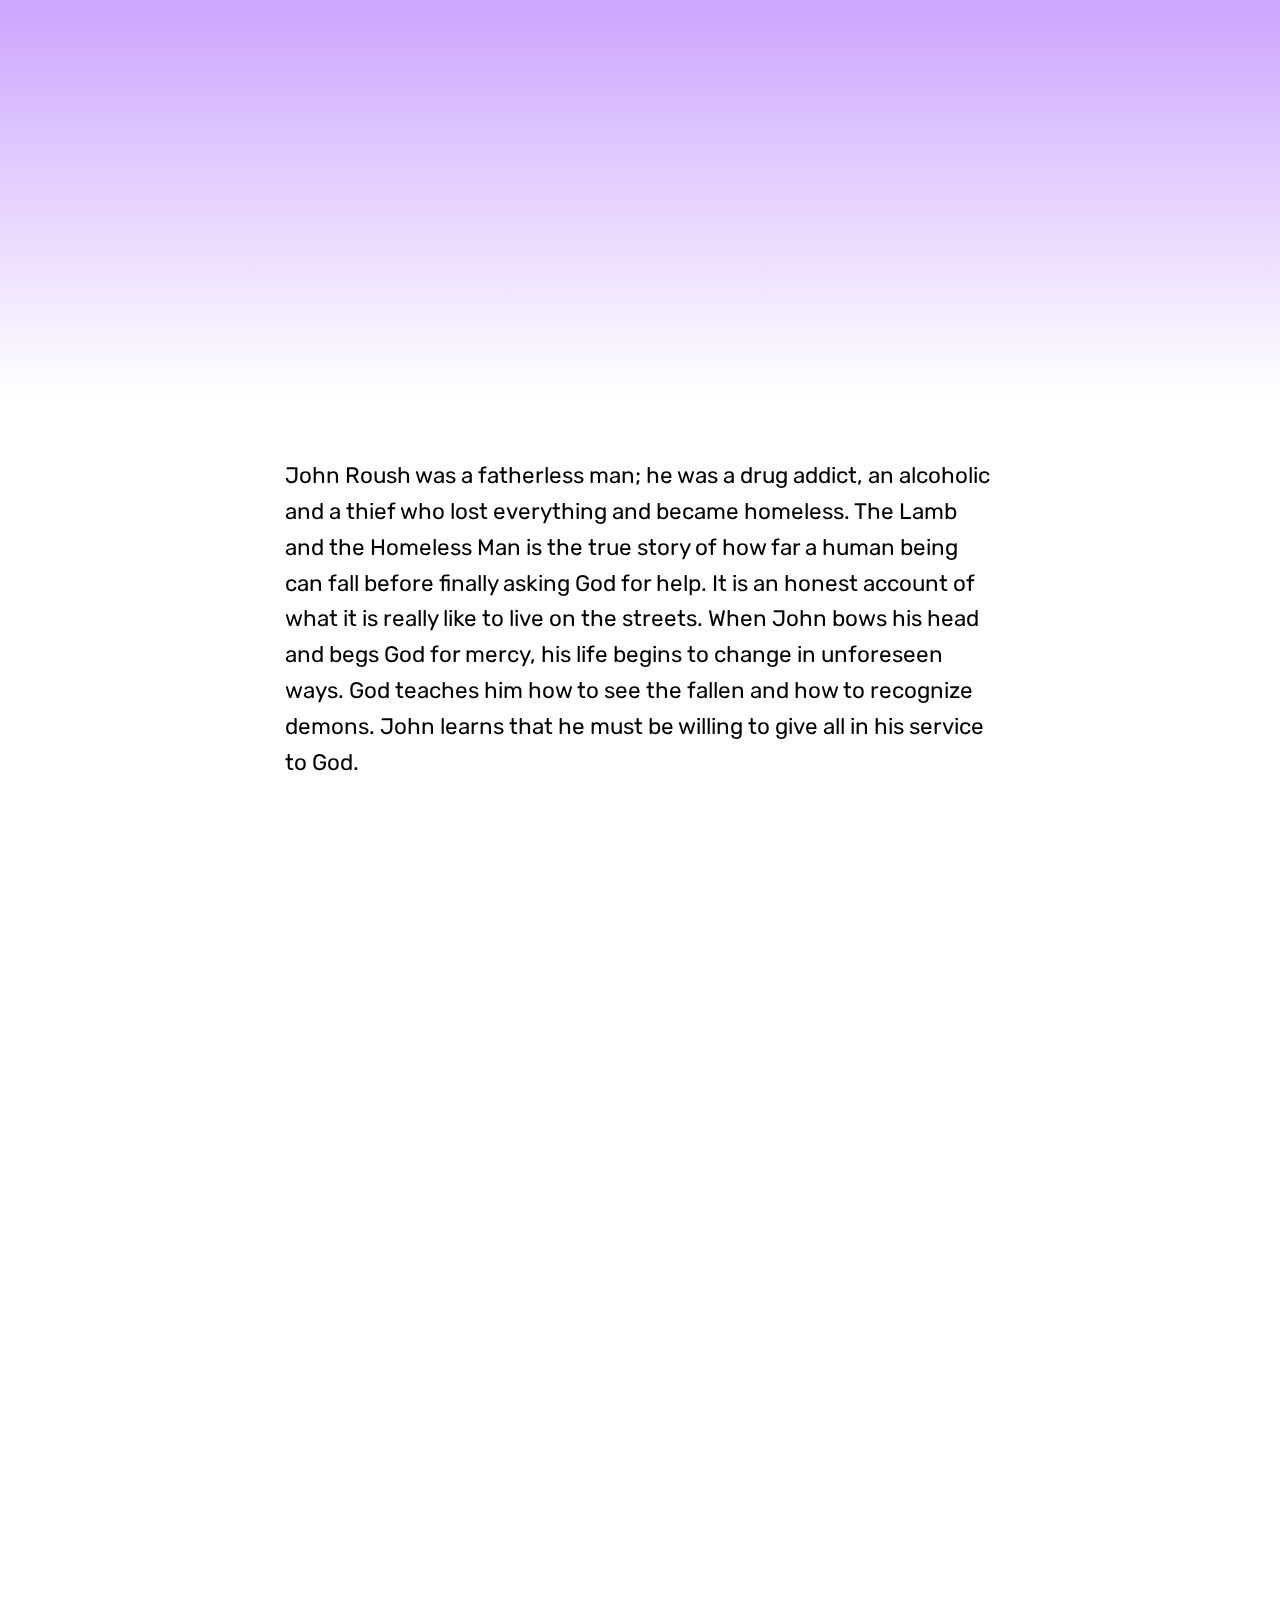
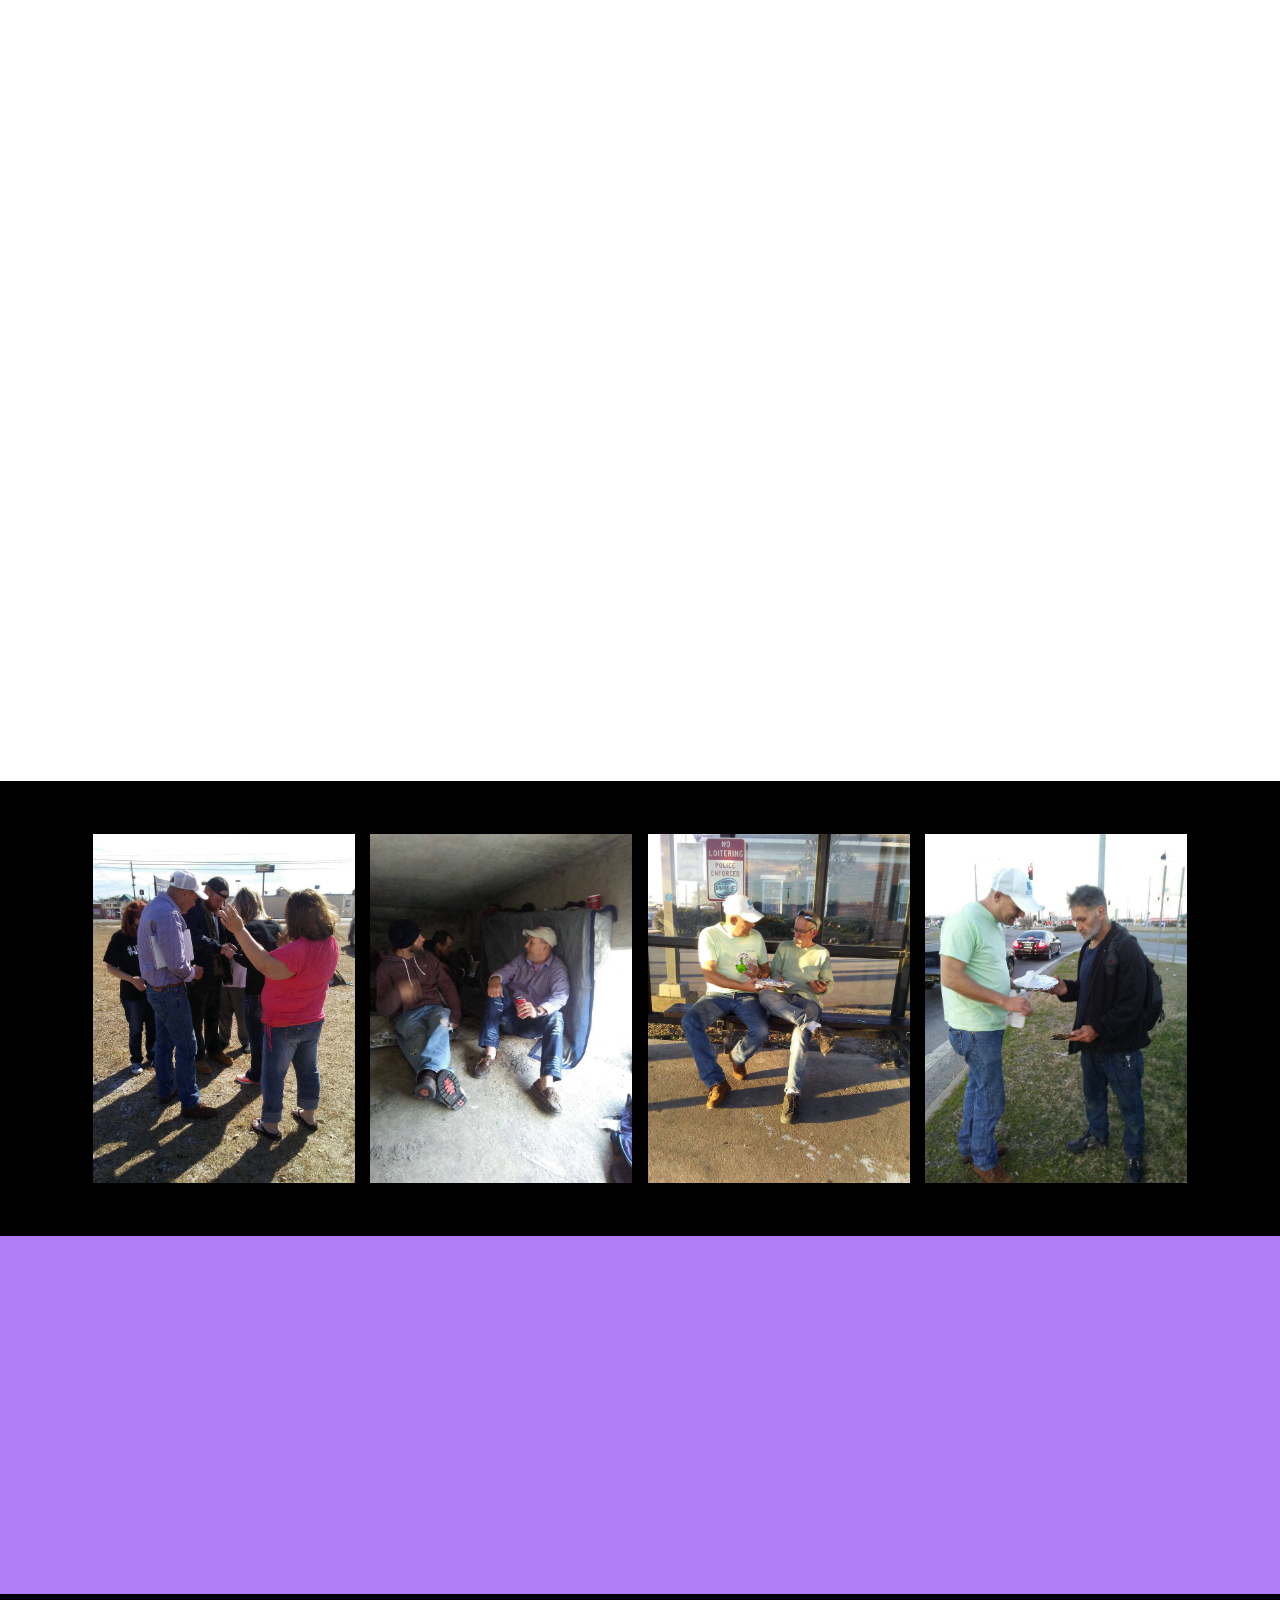
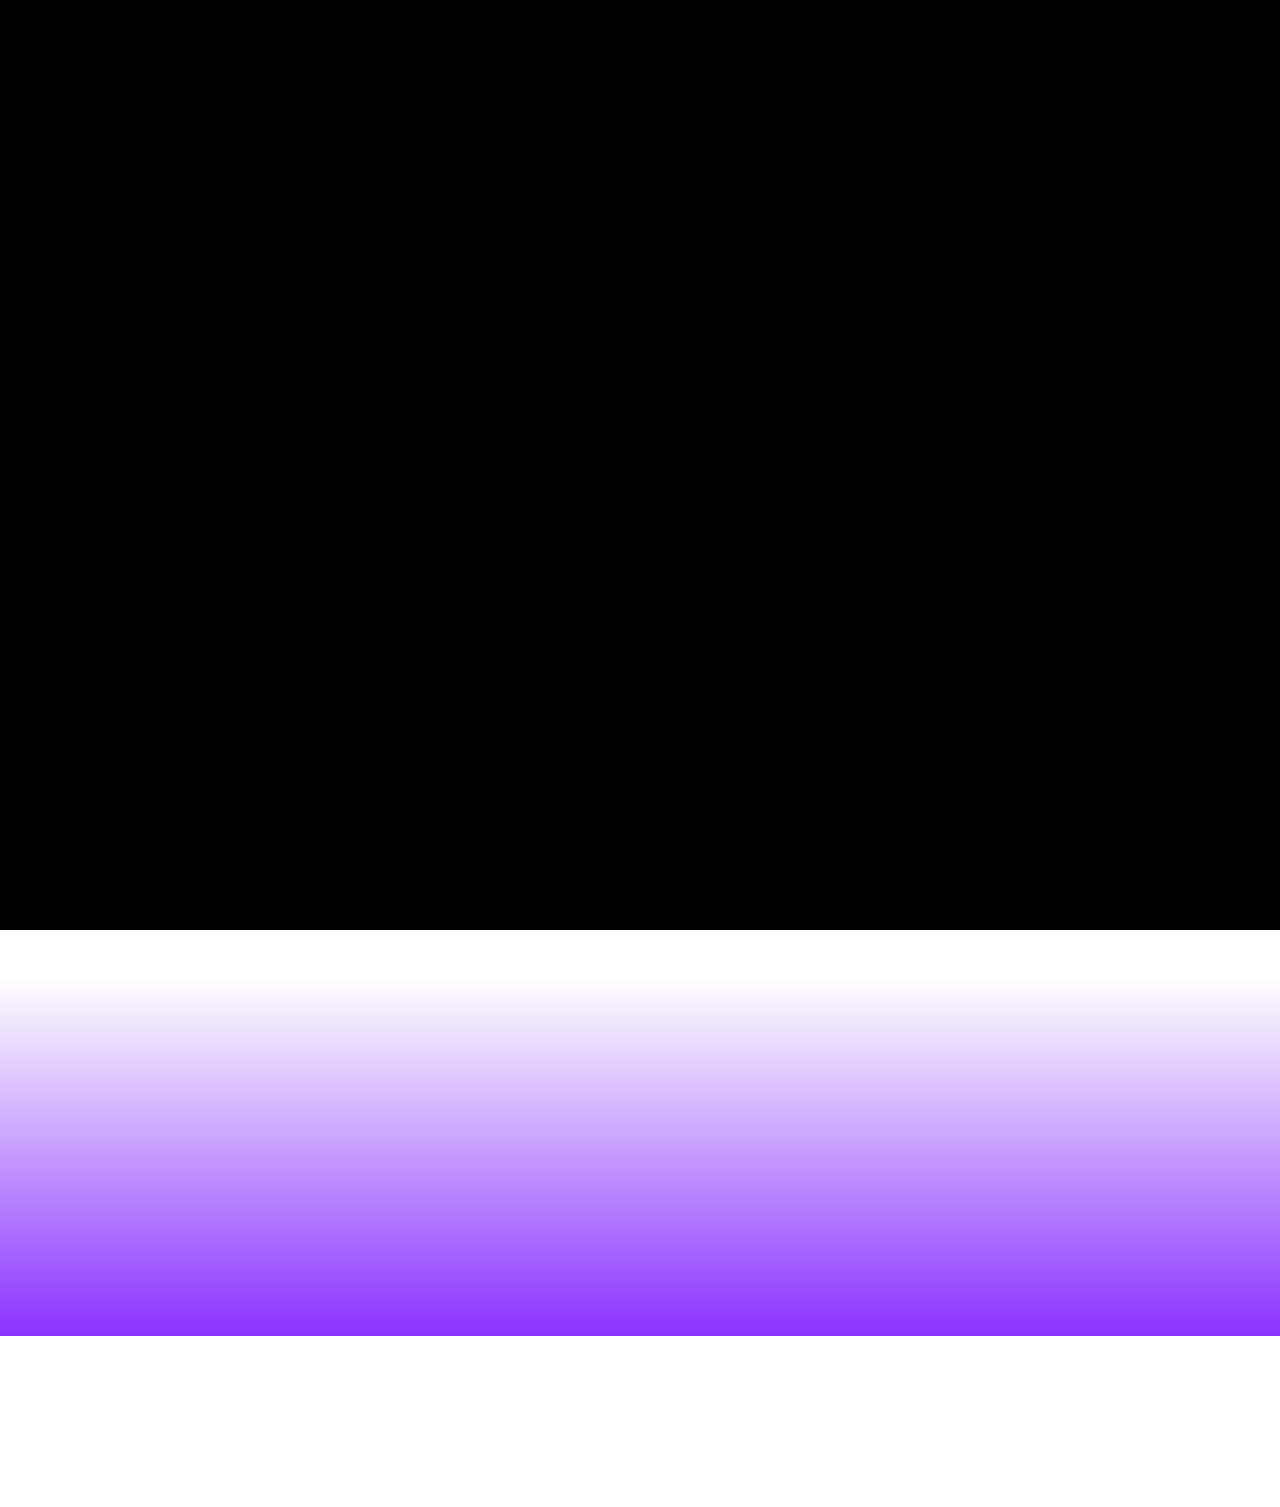
==== commit 54277c62: "create github pages" ====
--- a/index.html
+++ b/index.html
@@ -76,7 +76,7 @@
     </nav>
 </section>
 
-<section class="engine"><a href="https://mobiri.se/n">free simple site templates</a></section><section class="cid-r3aNfAHV7K mbr-fullscreen mbr-parallax-background" id="header2-z">
+<section class="engine"><a href="https://mobiri.se/g">how to build a site for free</a></section><section class="cid-r3aNfAHV7K mbr-fullscreen mbr-parallax-background" id="header2-z">
 
     
 
@@ -223,7 +223,7 @@
             <div class="media-container-column col-lg-8" data-form-type="formoid">
                     <div data-form-alert="" hidden="">Thank you for your support</div>
             
-                    <form class="mbr-form" action="https://mobirise.com/" method="post" data-form-title="Mobirise Form"><input type="hidden" name="email" data-form-email="true" value="hib6IB8/tdPRR/uxNdKZ7unElVqMkFQcRBR6m6uUlkdFUgkv+vt1o5JRhiNLaIbcQ0pQIU8MoxN/Si8fALBvUhnvEUku4NA6Q3dXm0eBfpvB74JY+HCVh+C1T2OnAVGY" data-form-field="Email">
+                    <form class="mbr-form" action="https://mobirise.com/" method="post" data-form-title="Mobirise Form"><input type="hidden" name="email" data-form-email="true" value="cVSbePSv9zHxO2IVG6rzlxonWUEvmqlgdJ9ZsyWZ92W7EwTwdLhknv5Pg5ZaTKUznHgaaqBLoM0p+SaRkXx5HmuK+jXaksRqdQIji2qTt1GlDrLD+47oICnUA6TQKcVR" data-form-field="Email">
                         <div class="row row-sm-offset">
                             <div class="col-md-4 multi-horizontal" data-for="name">
                                 <div class="form-group">
@@ -258,7 +258,7 @@
     </div>
 </section>
 
-<section class="mbr-section mbr-section__comments" id="facebook-comments-block-15" data-rv-view="202" style="background-color: rgb(255, 255, 255); padding-top: 1.5rem; padding-bottom: 1.5rem;">
+<section class="mbr-section mbr-section__comments" id="facebook-comments-block-15" data-rv-view="94" style="background-color: rgb(255, 255, 255); padding-top: 1.5rem; padding-bottom: 1.5rem;">
          
     <div class="mbr-section__container mbr-section__container--isolated addons-container">
         <div class="addons-row">
@@ -283,7 +283,7 @@
                 </h2>
                 <div class="social-list pl-0 mb-0">
                     
-                        <a href="https://www.facebook.com/profile.php?id=100011686731902" target="_blank"><span class="px-2 mbr-iconfont mbr-iconfont-social fa-facebook-square fa" style="font-size: 70px; color: rgb(138, 51, 255);"></span></a>
+                        <a href="https://www.facebook.com/groups/196366517769774/about/" target="_blank"><span class="px-2 mbr-iconfont mbr-iconfont-social fa-facebook-square fa" style="font-size: 70px; color: rgb(138, 51, 255);"></span></a>
                     
                     <a href="https://www.facebook.com/pages/Mobirise/1616226671953247" target="_blank">
                         
@@ -310,25 +310,12 @@
 
     
 
-    <div class="mbr-overlay" style="opacity: 0.6; background-color: rgb(255, 255, 255);"></div>
+    <div class="mbr-overlay" style="opacity: 0.3; background-color: rgb(255, 255, 255);"></div>
 
     <div class="container">
         <div class="media-container-row align-center mbr-white">
             
-            <div class="row social-row">
-                <div class="social-list align-right pb-2">
-                    
-                    
-                    
-                    
-                    
-                    
-                <div class="soc-item">
-                        <a href="https://www.facebook.com/groups/196366517769774/about/" target="_blank">
-                            <span class="mbr-iconfont mbr-iconfont-social fa-facebook-square fa" style="font-size: 60px; color: rgb(0, 0, 0);"></span>
-                        </a>
-                    </div></div>
-            </div>
+            
             <div class="row row-copirayt">
                 <p class="mbr-text mb-0 mbr-fonts-style mbr-white align-center display-7">
                     © Copyright 2018- All Rights Reserved
--- a/assets/mobirise/css/mbr-additional.css
+++ b/assets/mobirise/css/mbr-additional.css
@@ -1977,9 +1977,9 @@
   text-decoration: none;
 }
 .cid-qZduZhQPnD {
-  padding-top: 60px;
+  padding-top: 75px;
   padding-bottom: 60px;
-  background-image: url("../../../assets/images/144000-6533c03b33c340d7a34b227876e8eb33-mv2-1-1024x227.png");
+  background-image: url("../../../assets/images/mbr-1920x1080.jpg");
 }
 .cid-qZduZhQPnD .row-links {
   width: 100%;
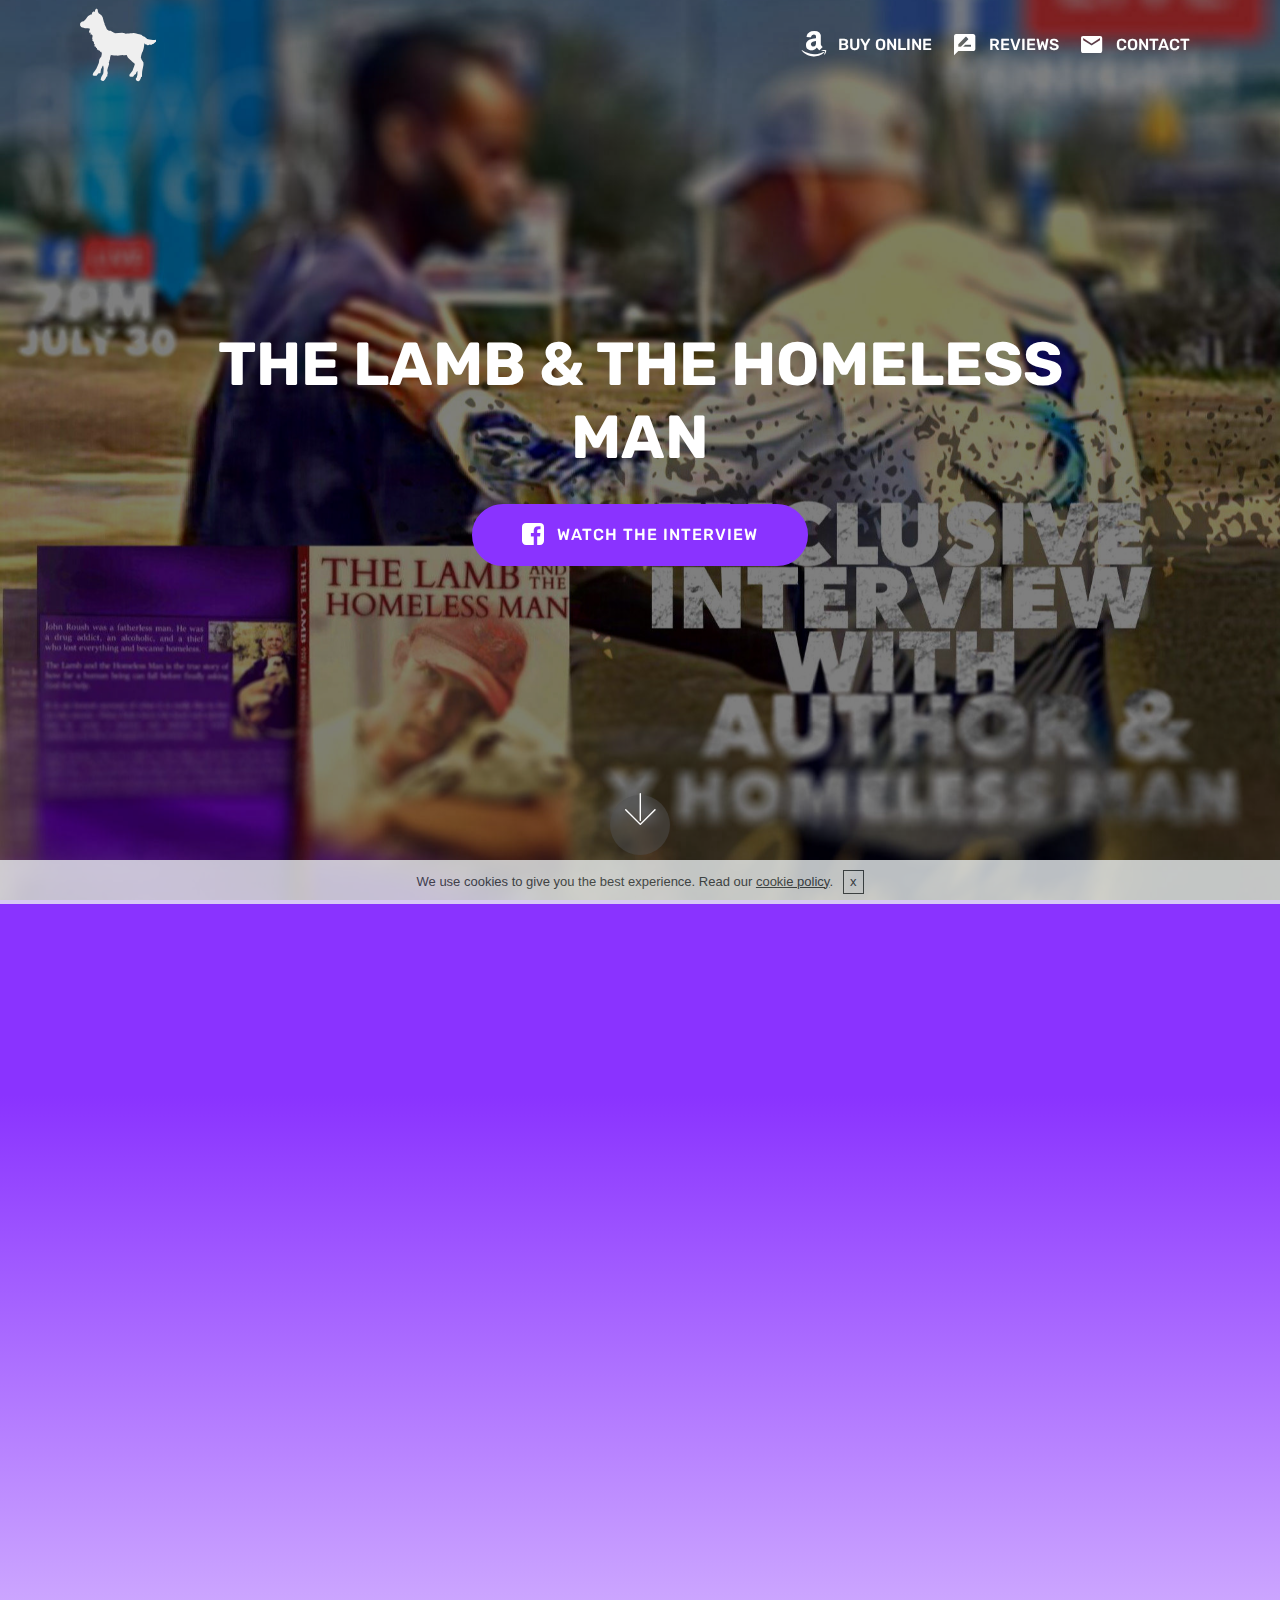
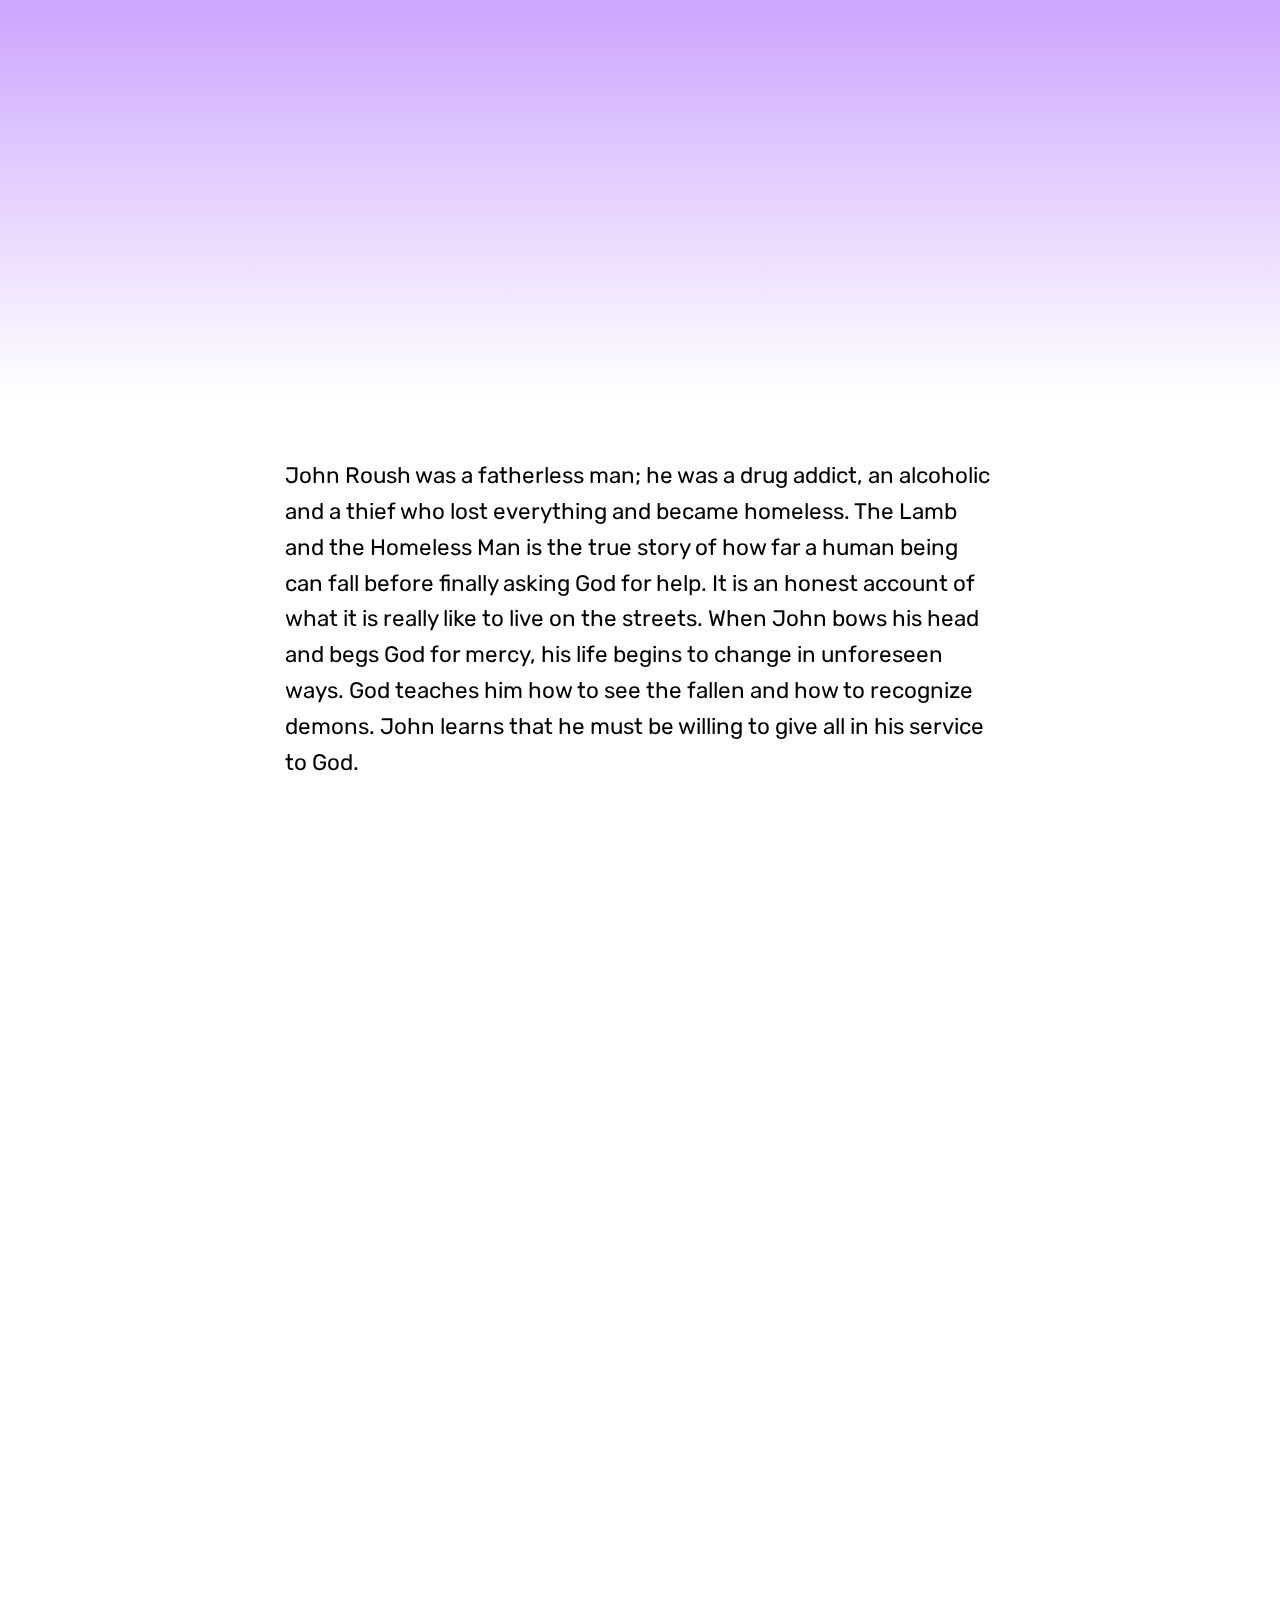
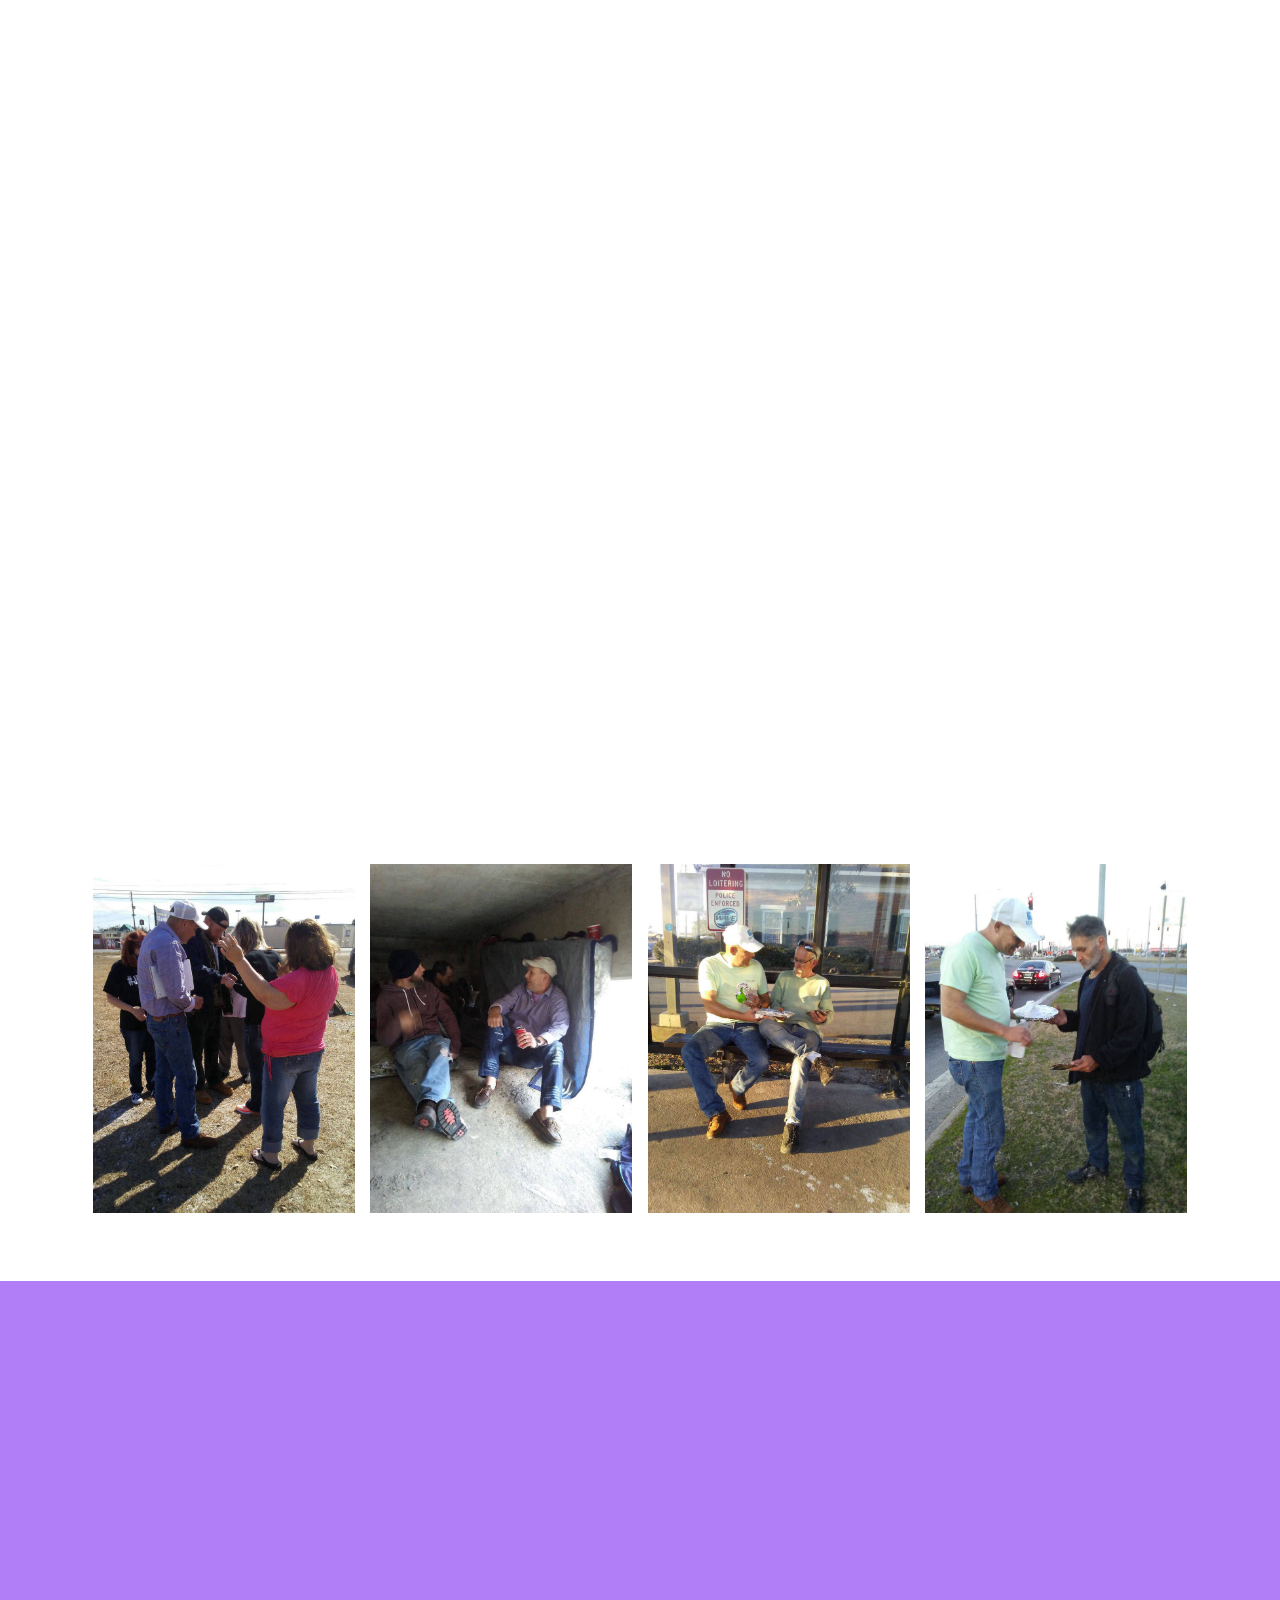
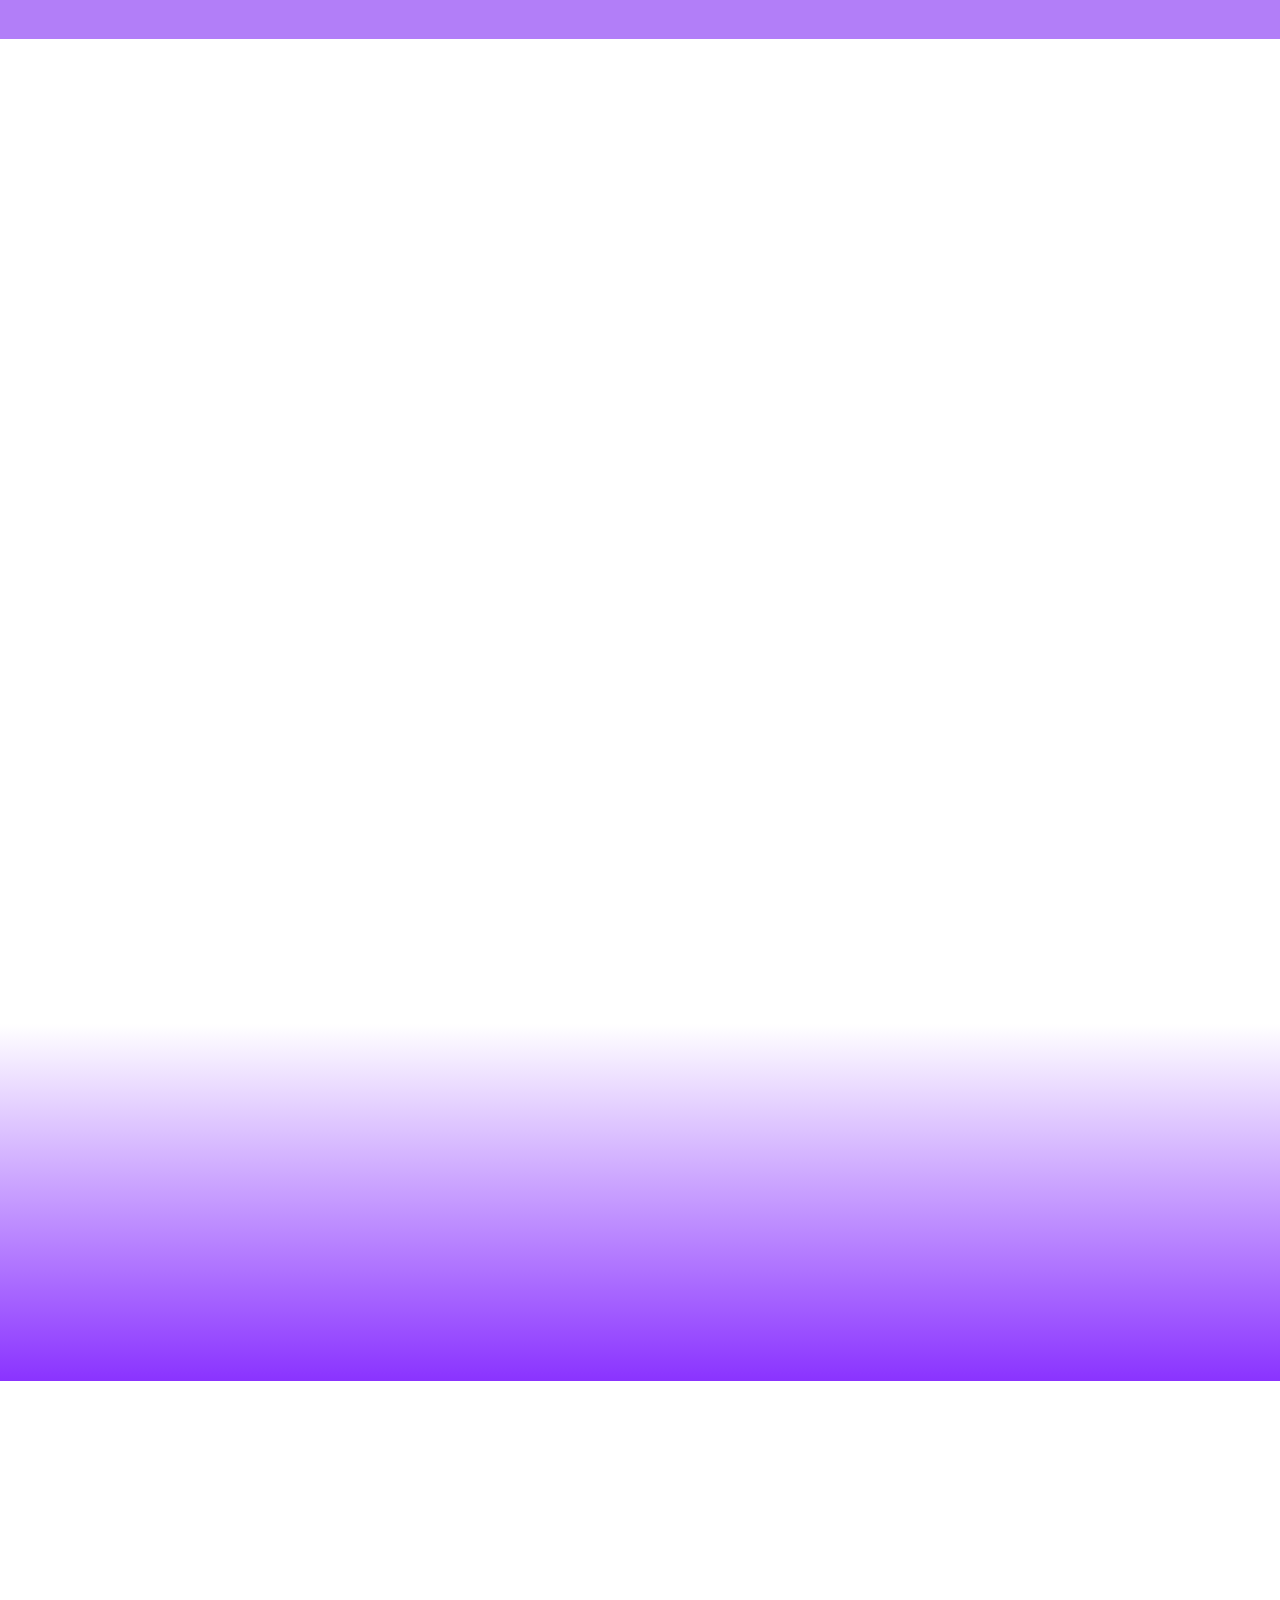
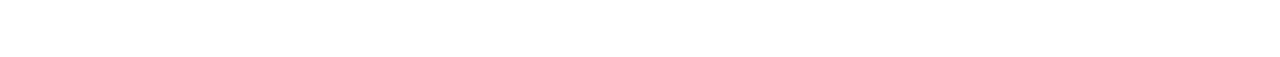
==== commit ec857fd0: "create github pages" ====
--- a/index.html
+++ b/index.html
@@ -76,7 +76,7 @@
     </nav>
 </section>
 
-<section class="engine"><a href="https://mobiri.se/g">how to build a site for free</a></section><section class="cid-r3aNfAHV7K mbr-fullscreen mbr-parallax-background" id="header2-z">
+<section class="engine"><a href="https://mobiri.se">Mobirise</a></section><section class="cid-r3aNfAHV7K mbr-fullscreen mbr-parallax-background" id="header2-z">
 
     
 
@@ -223,7 +223,7 @@
             <div class="media-container-column col-lg-8" data-form-type="formoid">
                     <div data-form-alert="" hidden="">Thank you for your support</div>
             
-                    <form class="mbr-form" action="https://mobirise.com/" method="post" data-form-title="Mobirise Form"><input type="hidden" name="email" data-form-email="true" value="cVSbePSv9zHxO2IVG6rzlxonWUEvmqlgdJ9ZsyWZ92W7EwTwdLhknv5Pg5ZaTKUznHgaaqBLoM0p+SaRkXx5HmuK+jXaksRqdQIji2qTt1GlDrLD+47oICnUA6TQKcVR" data-form-field="Email">
+                    <form class="mbr-form" action="https://mobirise.com/" method="post" data-form-title="Mobirise Form"><input type="hidden" name="email" data-form-email="true" value="YqDmNXTNR0L/Tpc+o3NZz/1rugAIlVzx/XIWH1nVPD9KRRnupyvDFM2YnuXGDkTt7NgkrBvANIFHzd0JAbrApkWq1vneMzPsD0+bVule2HhMD8yusbURJirO25Zxo/BA" data-form-field="Email">
                         <div class="row row-sm-offset">
                             <div class="col-md-4 multi-horizontal" data-for="name">
                                 <div class="form-group">
@@ -258,7 +258,7 @@
     </div>
 </section>
 
-<section class="mbr-section mbr-section__comments" id="facebook-comments-block-15" data-rv-view="94" style="background-color: rgb(255, 255, 255); padding-top: 1.5rem; padding-bottom: 1.5rem;">
+<section class="mbr-section mbr-section__comments" id="facebook-comments-block-15" data-rv-view="254" style="background-color: rgb(255, 255, 255); padding-top: 1.5rem; padding-bottom: 1.5rem;">
          
     <div class="mbr-section__container mbr-section__container--isolated addons-container">
         <div class="addons-row">
@@ -310,7 +310,7 @@
 
     
 
-    <div class="mbr-overlay" style="opacity: 0.3; background-color: rgb(255, 255, 255);"></div>
+    <div class="mbr-overlay" style="opacity: 0.8; background-color: rgb(255, 255, 255);"></div>
 
     <div class="container">
         <div class="media-container-row align-center mbr-white">
--- a/assets/mobirise/css/mbr-additional.css
+++ b/assets/mobirise/css/mbr-additional.css
@@ -1411,7 +1411,7 @@
 }
 .cid-r3aP0VWPRy {
   padding-top: 60px;
-  padding-bottom: 75px;
+  padding-bottom: 90px;
   background-color: #ffffff;
 }
 .cid-r3aP0VWPRy .mbr-text,
@@ -1464,9 +1464,9 @@
   color: #000000;
 }
 .cid-r3aQlTHgUY {
-  padding-top: 45px;
-  padding-bottom: 45px;
-  background-color: #000000;
+  padding-top: 60px;
+  padding-bottom: 60px;
+  background-color: #ffffff;
 }
 .cid-r3aQlTHgUY .mbr-slider .carousel-control {
   background: #1b1b1b;
@@ -1542,13 +1542,13 @@
 .cid-qZ8R0cBioH {
   padding-top: 120px;
   padding-bottom: 120px;
-  background-color: #000000;
+  background-color: #ffffff;
 }
 .cid-qZ8R0cBioH .title {
   margin-bottom: 2rem;
 }
 .cid-qZ8R0cBioH .mbr-section-subtitle {
-  color: #8a33ff;
+  color: #000000;
 }
 .cid-qZ8R0cBioH a:not([href]):not([tabindex]) {
   color: #fff;
@@ -1567,7 +1567,7 @@
   text-align: center;
 }
 .cid-qZ8R0cBioH LABEL {
-  color: #ffffff;
+  color: #000000;
 }
 .cid-qZ8R0cBioH H2 {
   color: #232323;
@@ -1977,9 +1977,9 @@
   text-decoration: none;
 }
 .cid-qZduZhQPnD {
-  padding-top: 75px;
-  padding-bottom: 60px;
-  background-image: url("../../../assets/images/mbr-1920x1080.jpg");
+  padding-top: 120px;
+  padding-bottom: 120px;
+  background-image: url("../../../assets/images/144000-6533c03b33c340d7a34b227876e8eb33-mv2-1-1024x227.png");
 }
 .cid-qZduZhQPnD .row-links {
   width: 100%;
@@ -2047,5 +2047,5 @@
   width: 100%;
 }
 .cid-qZduZhQPnD .media-container-row .mbr-text {
-  color: #000000;
-}
+  color: #8a33ff;
+}
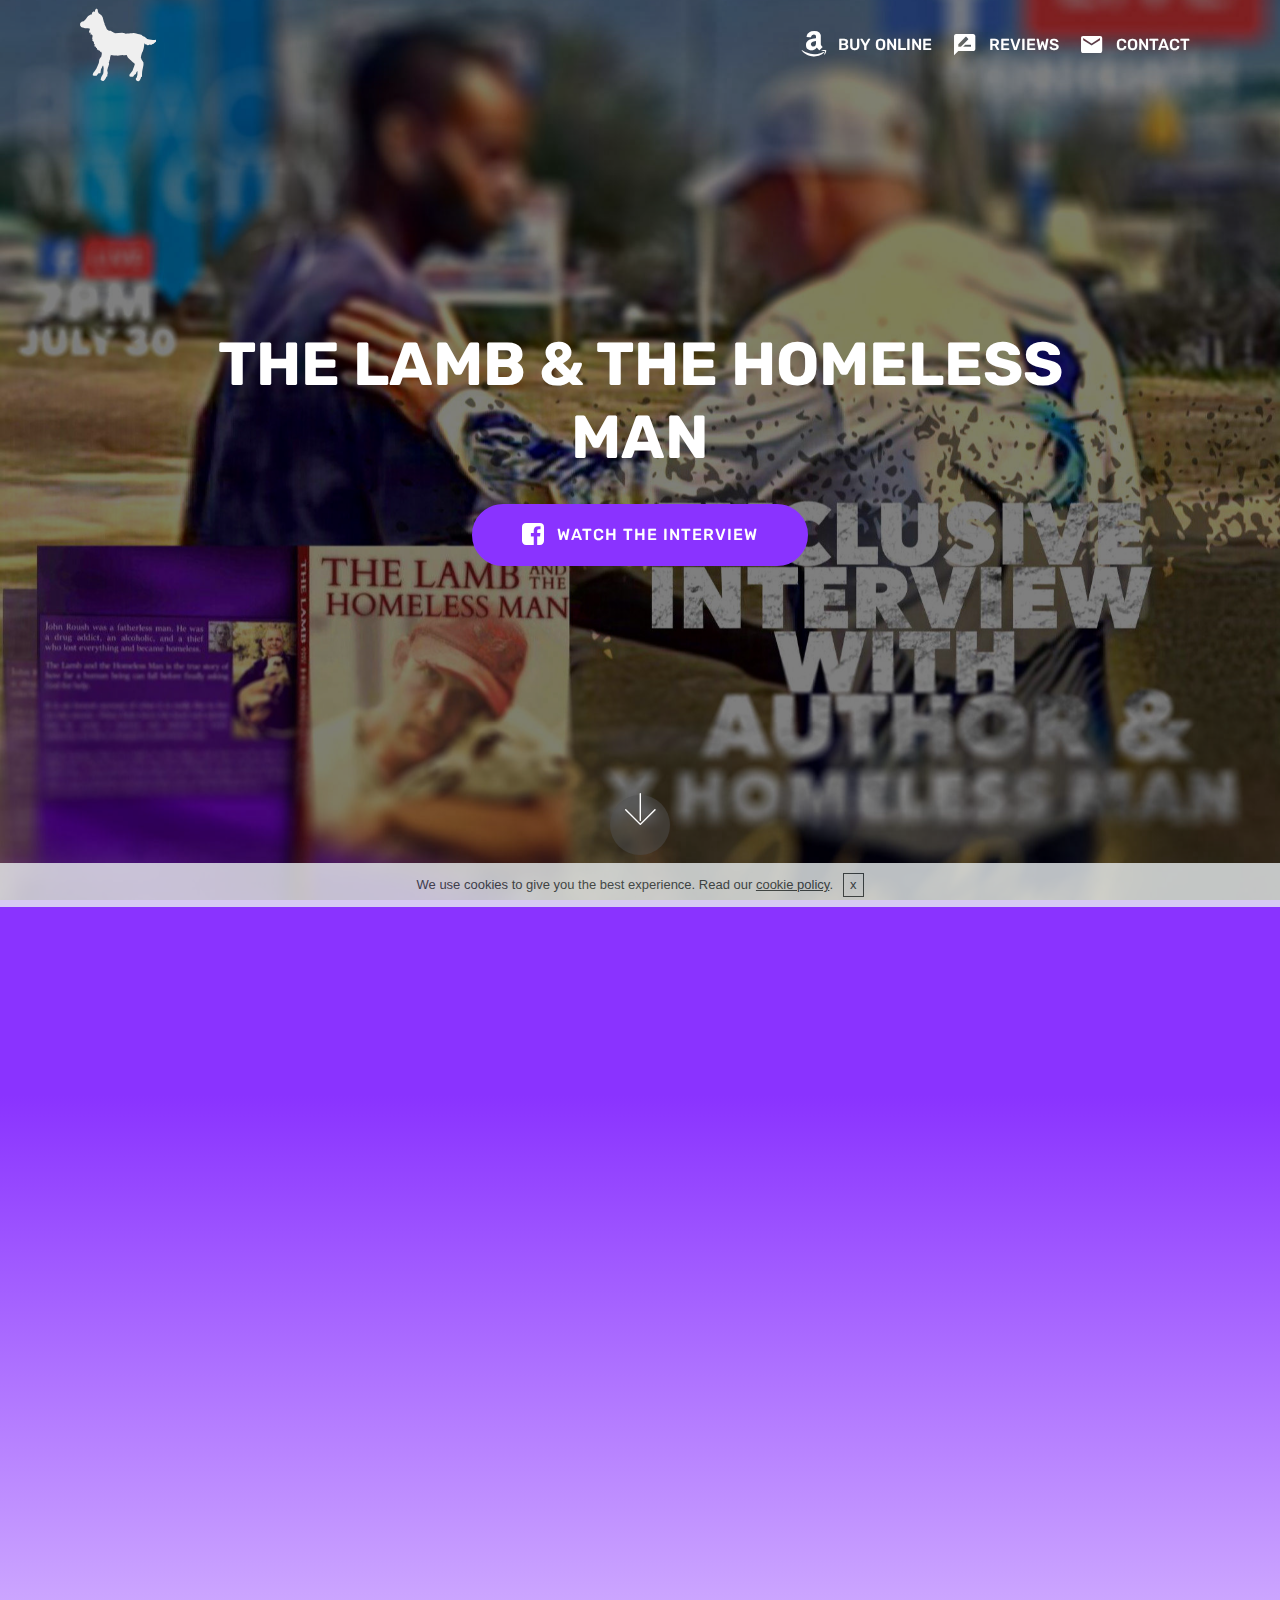
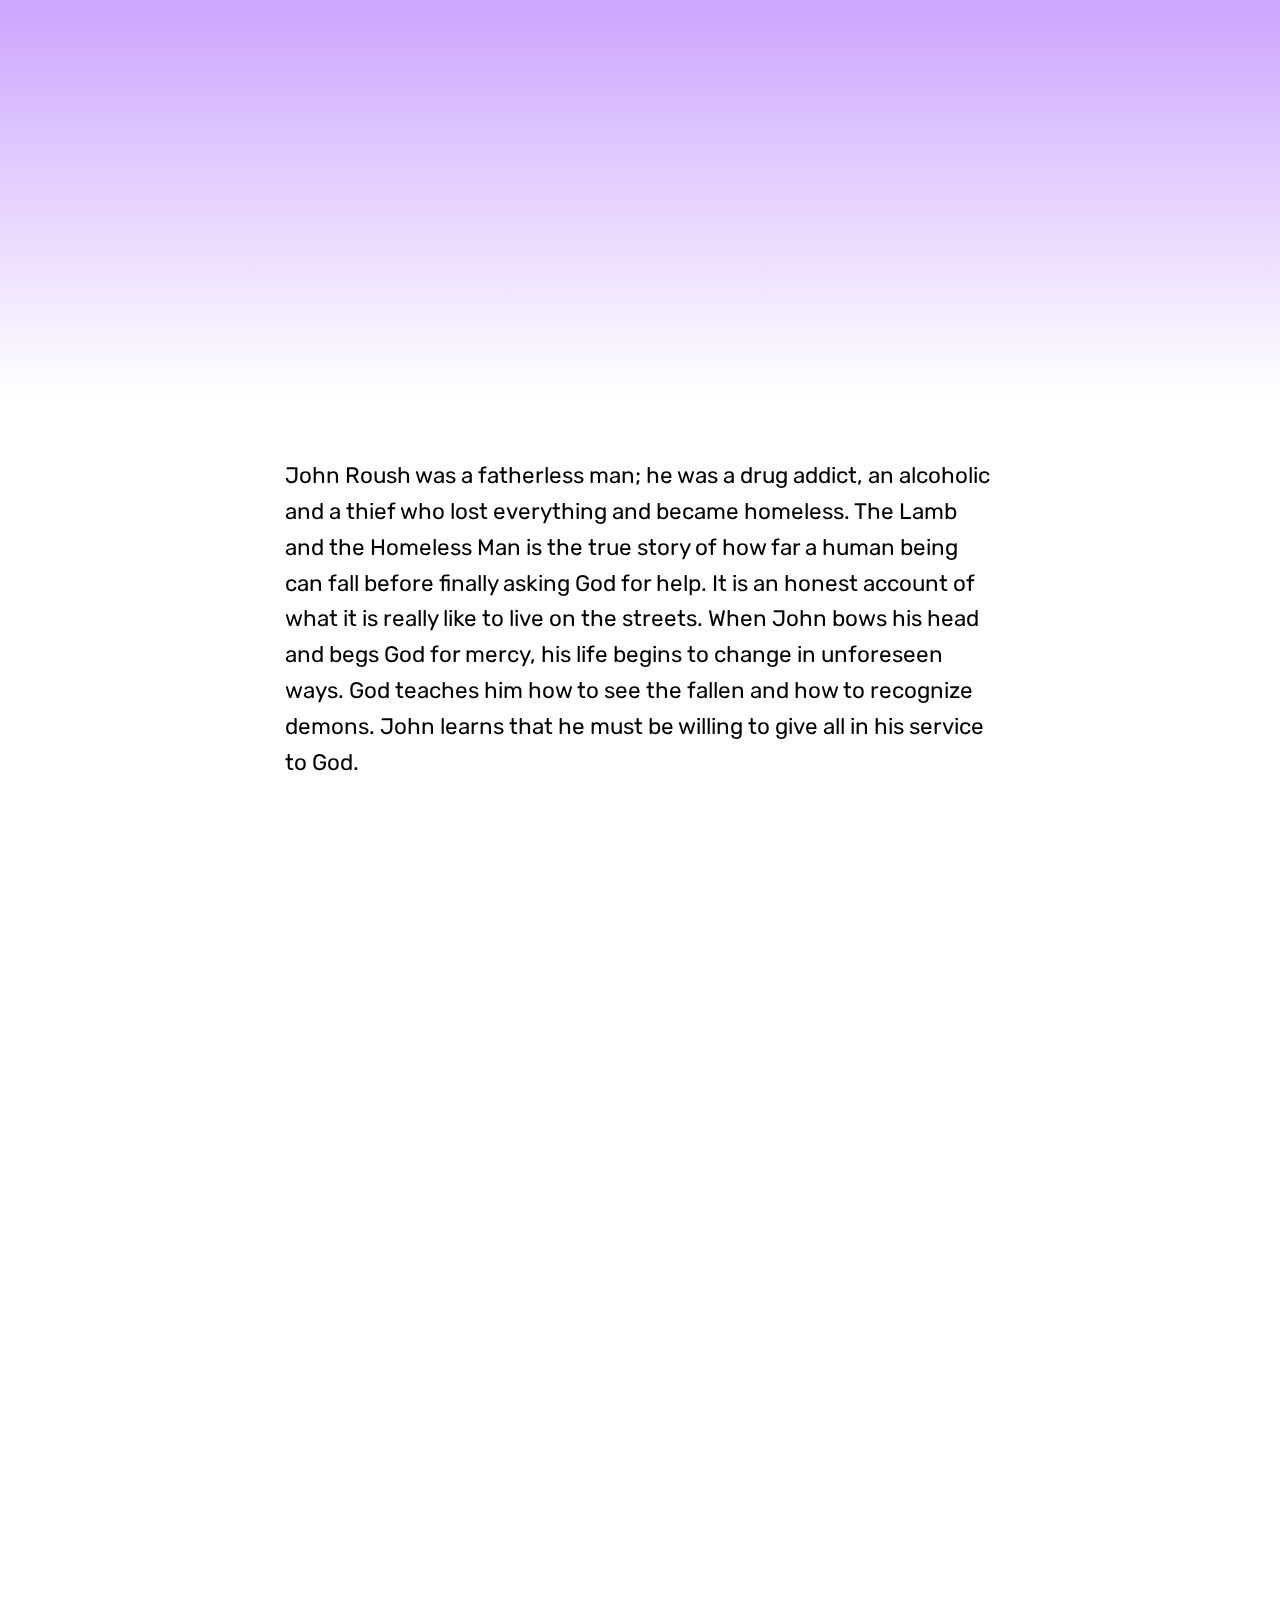
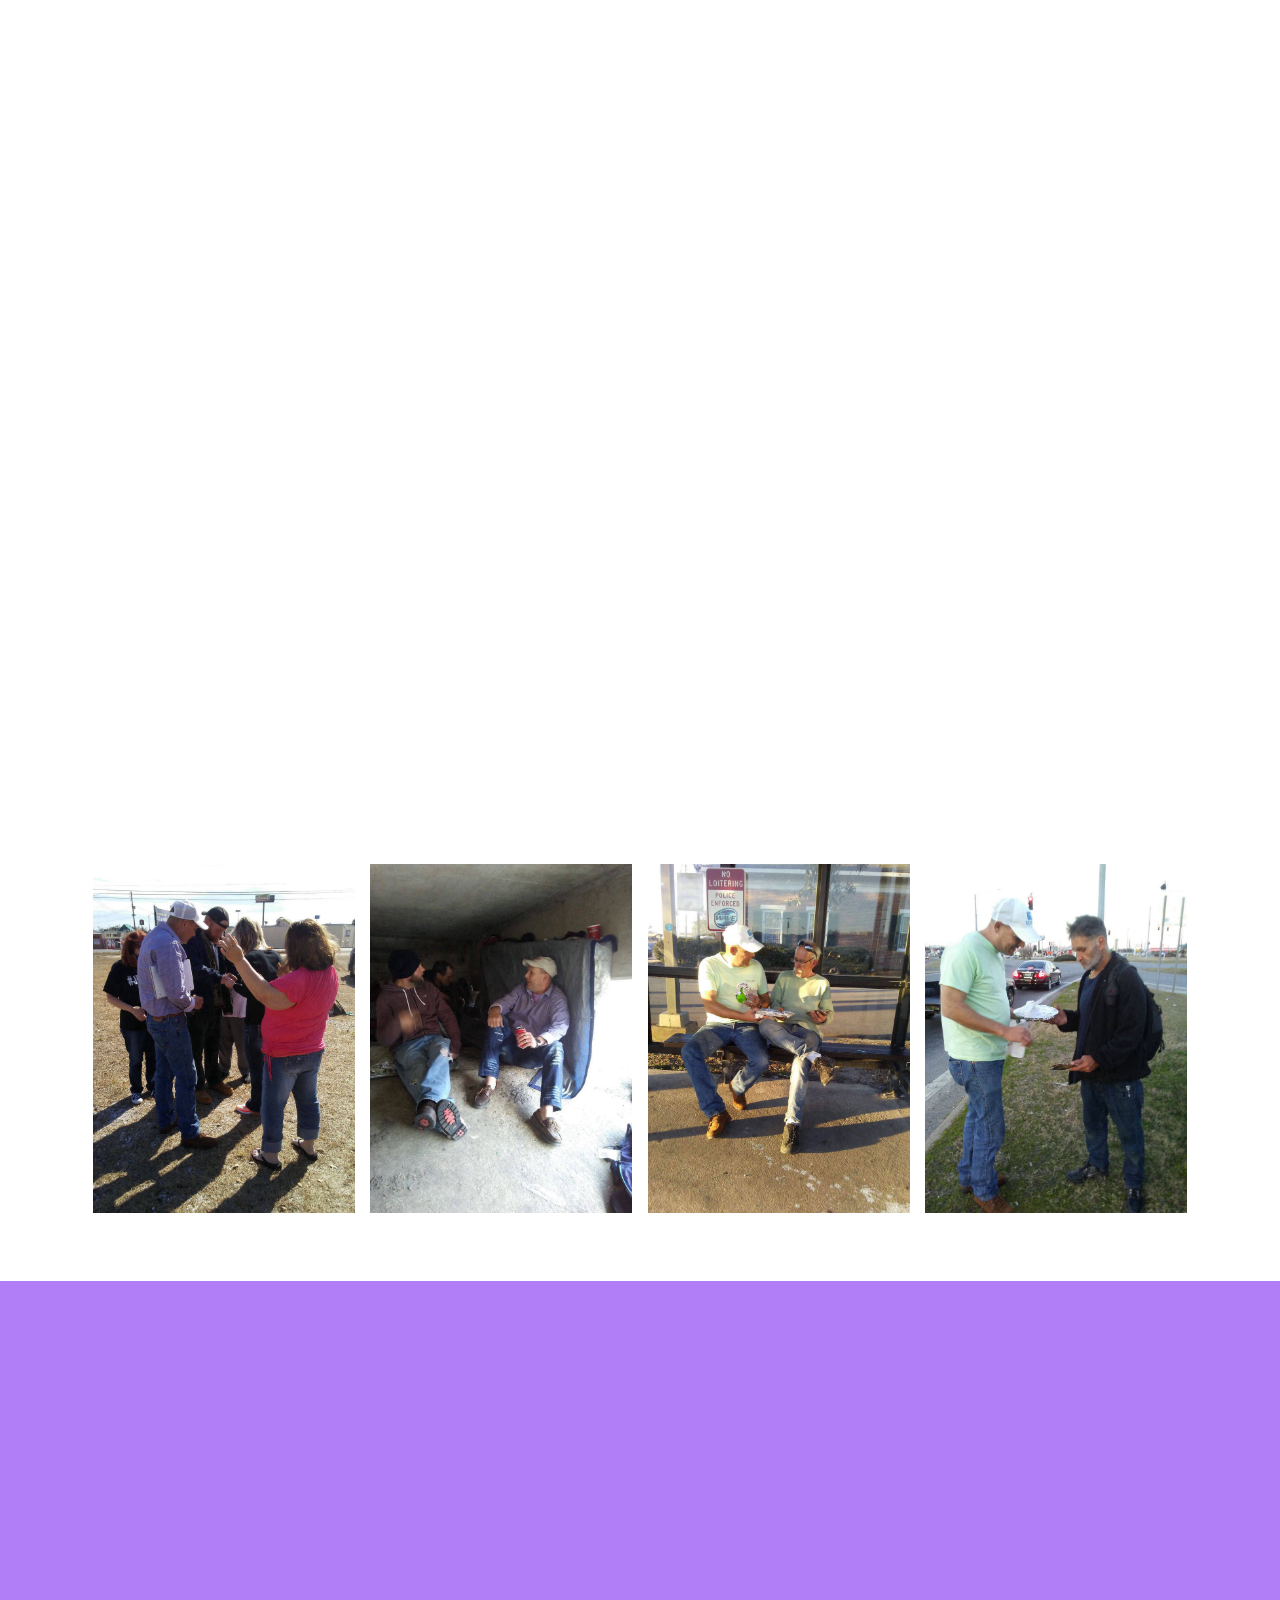
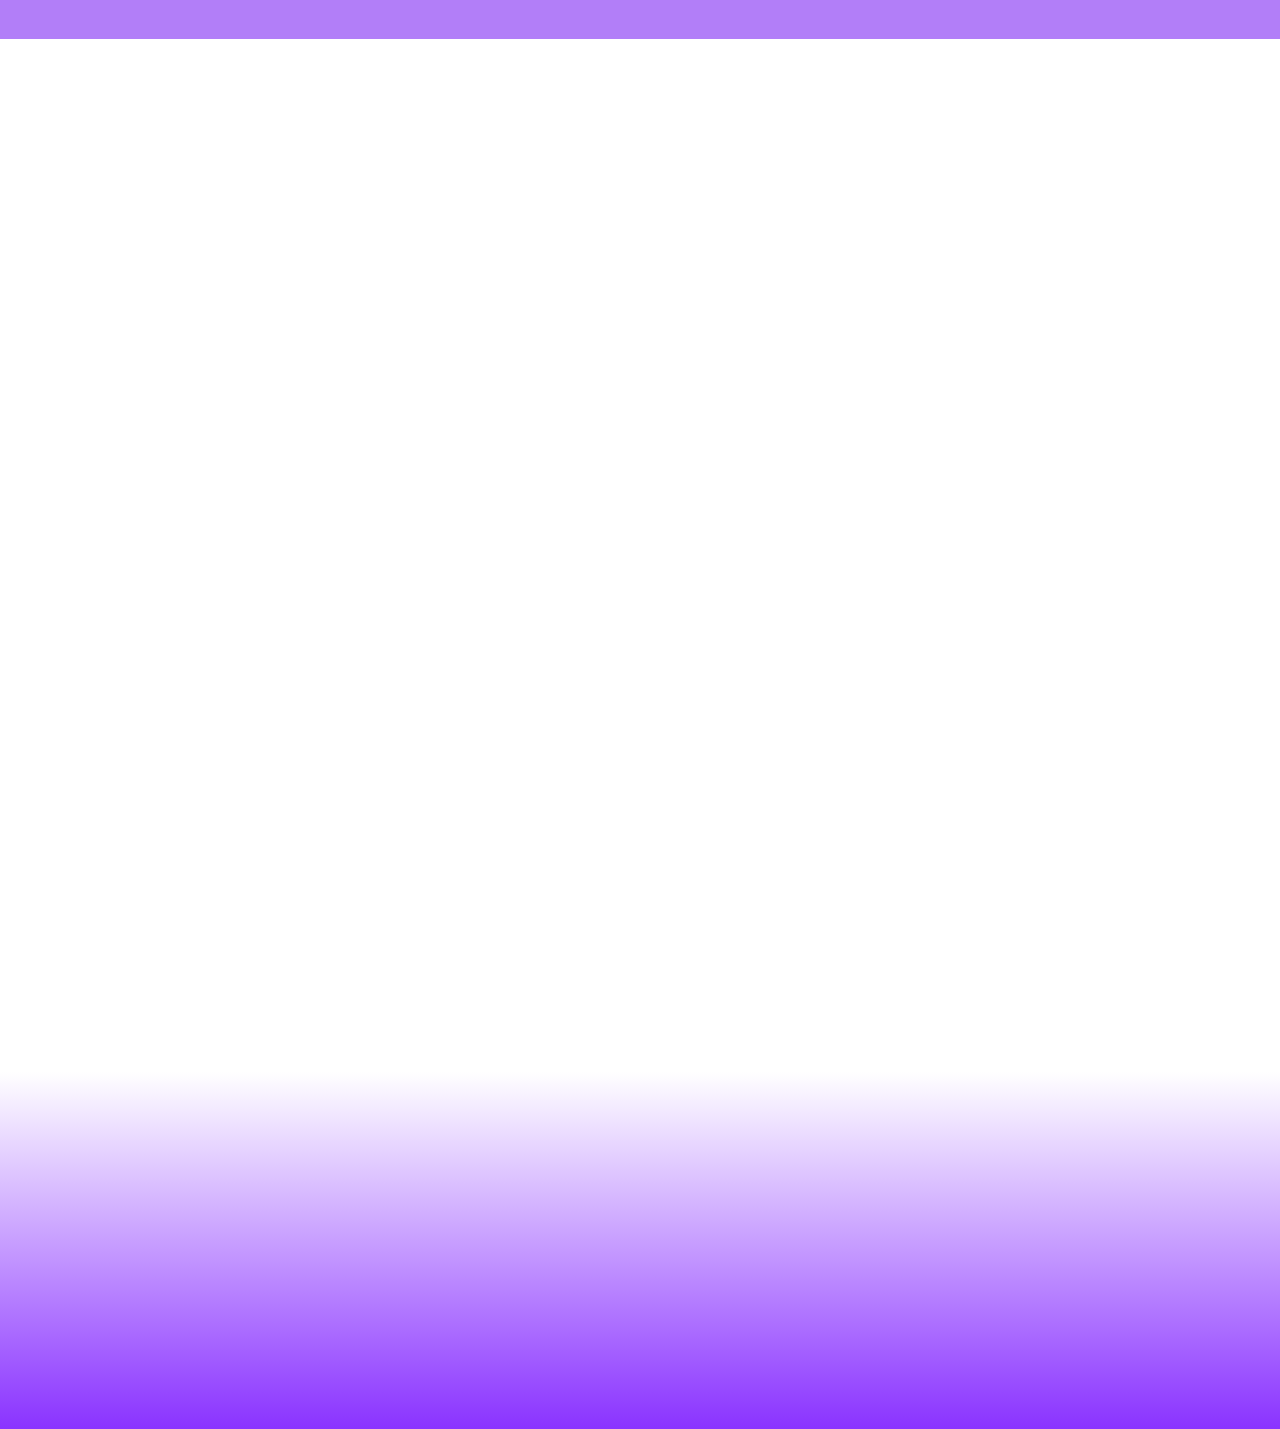
==== commit 09e45843: "create github pages" ====
--- a/index.html
+++ b/index.html
@@ -76,7 +76,7 @@
     </nav>
 </section>
 
-<section class="engine"><a href="https://mobiri.se">Mobirise</a></section><section class="cid-r3aNfAHV7K mbr-fullscreen mbr-parallax-background" id="header2-z">
+<section class="engine"><a href="https://mobiri.se/l">free site templates</a></section><section class="cid-r3aNfAHV7K mbr-fullscreen mbr-parallax-background" id="header2-z">
 
     
 
@@ -214,7 +214,7 @@
         <div class="row justify-content-center">
             <div class="title col-12 col-lg-8">
                 
-                <h3 class="mbr-section-subtitle align-center mbr-light pb-3 mbr-fonts-style display-2">CONTACT US</h3>
+                <h3 class="mbr-section-subtitle align-center mbr-light pb-3 mbr-fonts-style display-2"><strong>CONTACT US</strong></h3>
             </div>
         </div>
     </div>
@@ -223,7 +223,7 @@
             <div class="media-container-column col-lg-8" data-form-type="formoid">
                     <div data-form-alert="" hidden="">Thank you for your support</div>
             
-                    <form class="mbr-form" action="https://mobirise.com/" method="post" data-form-title="Mobirise Form"><input type="hidden" name="email" data-form-email="true" value="YqDmNXTNR0L/Tpc+o3NZz/1rugAIlVzx/XIWH1nVPD9KRRnupyvDFM2YnuXGDkTt7NgkrBvANIFHzd0JAbrApkWq1vneMzPsD0+bVule2HhMD8yusbURJirO25Zxo/BA" data-form-field="Email">
+                    <form class="mbr-form" action="https://mobirise.com/" method="post" data-form-title="Mobirise Form"><input type="hidden" name="email" data-form-email="true" value="TuMCiuNW048CyoXjBuIfiEi44173CO6RjJ+qqvAU5TIf80q7uZIxeguFRnZpAwab3cdE2O1JQAtcVeaGqmee1/7QiYtx9UBbBtUiPr6F5tVuG1Oi5o5ugFFQUnDPva8P" data-form-field="Email">
                         <div class="row row-sm-offset">
                             <div class="col-md-4 multi-horizontal" data-for="name">
                                 <div class="form-group">
@@ -258,7 +258,7 @@
     </div>
 </section>
 
-<section class="mbr-section mbr-section__comments" id="facebook-comments-block-15" data-rv-view="254" style="background-color: rgb(255, 255, 255); padding-top: 1.5rem; padding-bottom: 1.5rem;">
+<section class="mbr-section mbr-section__comments" id="facebook-comments-block-15" data-rv-view="254" style="background-color: rgb(255, 255, 255); padding-top: 3rem; padding-bottom: 3rem;">
          
     <div class="mbr-section__container mbr-section__container--isolated addons-container">
         <div class="addons-row">
@@ -278,12 +278,12 @@
     <div class="container">
         <div class="media-container-row">
             <div class="col-md-8 align-center">
-                <h2 class="pb-3 mbr-fonts-style display-2">
+                <h2 class="pb-3 mbr-fonts-style display-2"><strong>
                     FOLLOW US!
-                </h2>
+                </strong></h2>
                 <div class="social-list pl-0 mb-0">
                     
-                        <a href="https://www.facebook.com/groups/196366517769774/about/" target="_blank"><span class="px-2 mbr-iconfont mbr-iconfont-social fa-facebook-square fa" style="font-size: 70px; color: rgb(138, 51, 255);"></span></a>
+                        <a href="https://www.facebook.com/groups/196366517769774/about/" target="_blank"><span class="px-2 mbr-iconfont mbr-iconfont-social fa-facebook-square fa" style="font-size: 70px; color: rgb(0, 0, 0);"></span></a>
                     
                     <a href="https://www.facebook.com/pages/Mobirise/1616226671953247" target="_blank">
                         
@@ -301,25 +301,6 @@
                         
                     </a>
                 </div>
-            </div>
-        </div>
-    </div>
-</section>
-
-<section once="" class="cid-qZduZhQPnD mbr-reveal" id="footer7-u">
-
-    
-
-    <div class="mbr-overlay" style="opacity: 0.8; background-color: rgb(255, 255, 255);"></div>
-
-    <div class="container">
-        <div class="media-container-row align-center mbr-white">
-            
-            
-            <div class="row row-copirayt">
-                <p class="mbr-text mb-0 mbr-fonts-style mbr-white align-center display-7">
-                    © Copyright 2018- All Rights Reserved
-                </p>
             </div>
         </div>
     </div>
--- a/assets/mobirise/css/mbr-additional.css
+++ b/assets/mobirise/css/mbr-additional.css
@@ -1577,12 +1577,12 @@
 }
 .cid-qZ8NEthHh1 .navbar {
   padding: .5rem 0;
-  background: #000000;
+  background: #8a33ff;
   transition: none;
   min-height: 77px;
 }
 .cid-qZ8NEthHh1 .navbar-dropdown.bg-color.transparent.opened {
-  background: #000000;
+  background: #8a33ff;
 }
 .cid-qZ8NEthHh1 a {
   font-style: normal;
@@ -1666,7 +1666,7 @@
   padding-bottom: 0;
 }
 .cid-qZ8NEthHh1 .dropdown .dropdown-menu {
-  background: #000000;
+  background: #8a33ff;
   display: none;
   position: absolute;
   min-width: 5rem;
@@ -1976,76 +1976,3 @@
 .cid-r6uylVYhVx .social-list a:focus {
   text-decoration: none;
 }
-.cid-qZduZhQPnD {
-  padding-top: 120px;
-  padding-bottom: 120px;
-  background-image: url("../../../assets/images/144000-6533c03b33c340d7a34b227876e8eb33-mv2-1-1024x227.png");
-}
-.cid-qZduZhQPnD .row-links {
-  width: 100%;
-  justify-content: center;
-}
-.cid-qZduZhQPnD .social-row {
-  width: 100%;
-  justify-content: center;
-}
-.cid-qZduZhQPnD .media-container-row {
-  flex-direction: column;
-  justify-content: center;
-  align-items: center;
-}
-.cid-qZduZhQPnD .media-container-row .foot-menu {
-  list-style: none;
-  display: flex;
-  justify-content: center;
-  flex-wrap: wrap;
-  padding: 0;
-  margin-bottom: 0;
-}
-.cid-qZduZhQPnD .media-container-row .foot-menu li {
-  padding: 0 1rem 1rem 1rem;
-}
-.cid-qZduZhQPnD .media-container-row .foot-menu li p {
-  margin: 0;
-}
-.cid-qZduZhQPnD .media-container-row .social-list {
-  padding-left: 0;
-  margin-bottom: 0;
-  list-style: none;
-  display: flex;
-  flex-wrap: wrap;
-  justify-content: flex-end;
-  -webkit-justify-content: flex-end;
-}
-.cid-qZduZhQPnD .media-container-row .social-list .mbr-iconfont-social {
-  font-size: 1.5rem;
-  color: #ffffff;
-}
-.cid-qZduZhQPnD .media-container-row .social-list .soc-item {
-  margin: 0 .5rem;
-}
-.cid-qZduZhQPnD .media-container-row .social-list a {
-  margin: 0;
-  opacity: .5;
-  -webkit-transition: .2s linear;
-  transition: .2s linear;
-}
-.cid-qZduZhQPnD .media-container-row .social-list a:hover {
-  opacity: 1;
-}
-@media (max-width: 767px) {
-  .cid-qZduZhQPnD .media-container-row .social-list {
-    justify-content: center;
-    -webkit-justify-content: center;
-  }
-}
-.cid-qZduZhQPnD .media-container-row .row-copirayt {
-  word-break: break-word;
-  width: 100%;
-}
-.cid-qZduZhQPnD .media-container-row .row-copirayt p {
-  width: 100%;
-}
-.cid-qZduZhQPnD .media-container-row .mbr-text {
-  color: #8a33ff;
-}
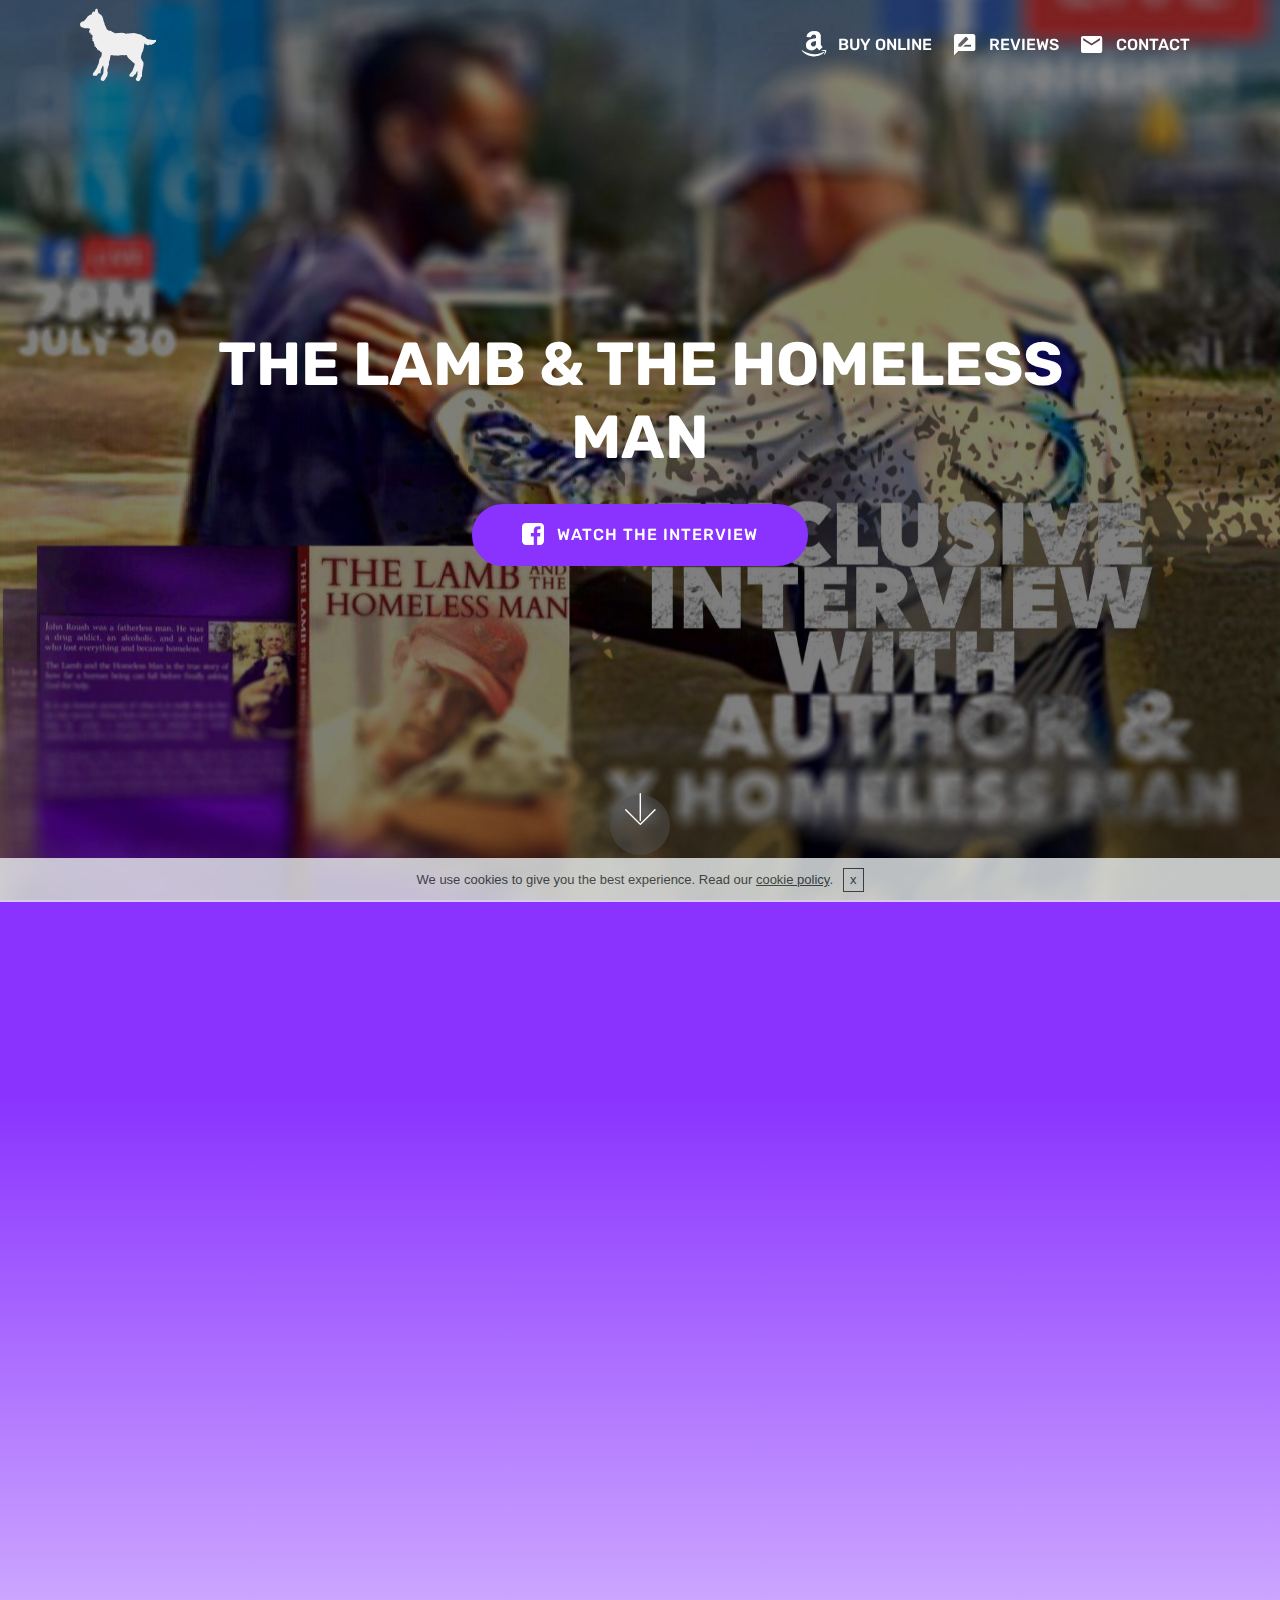
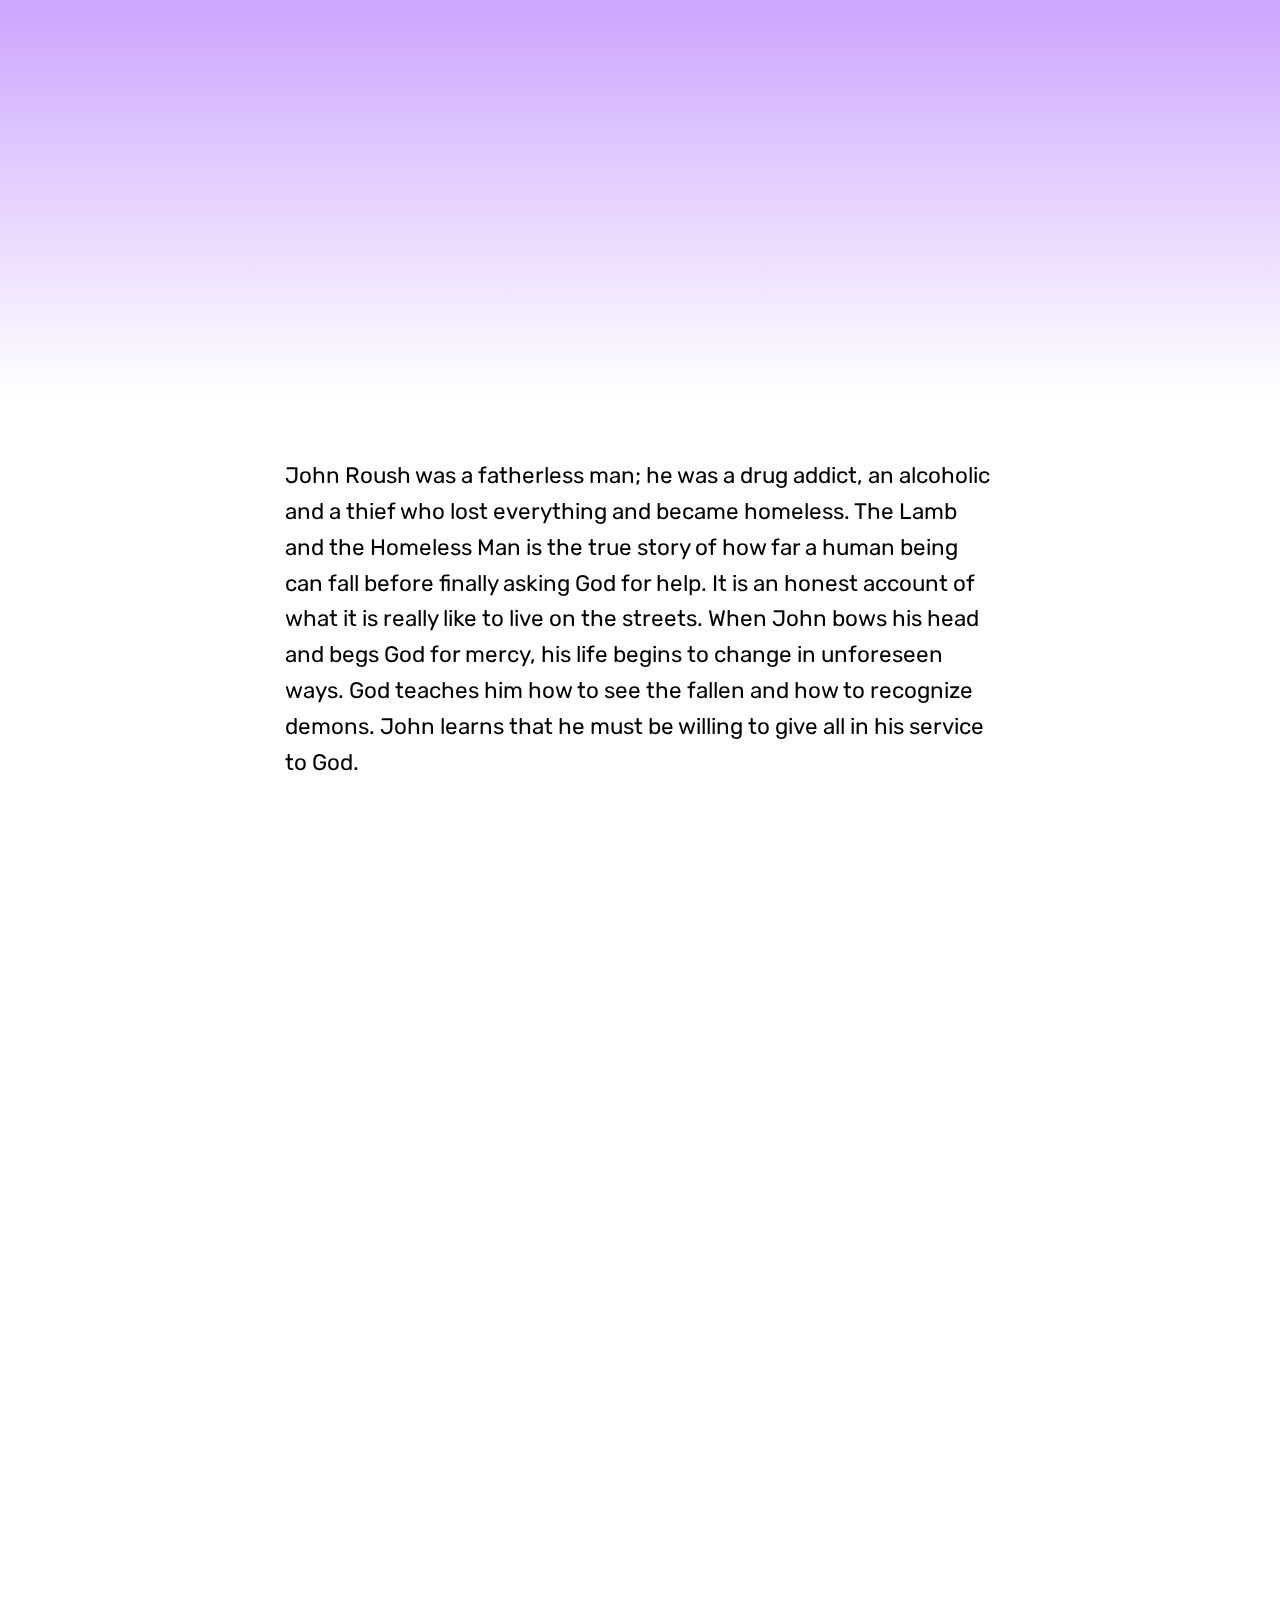
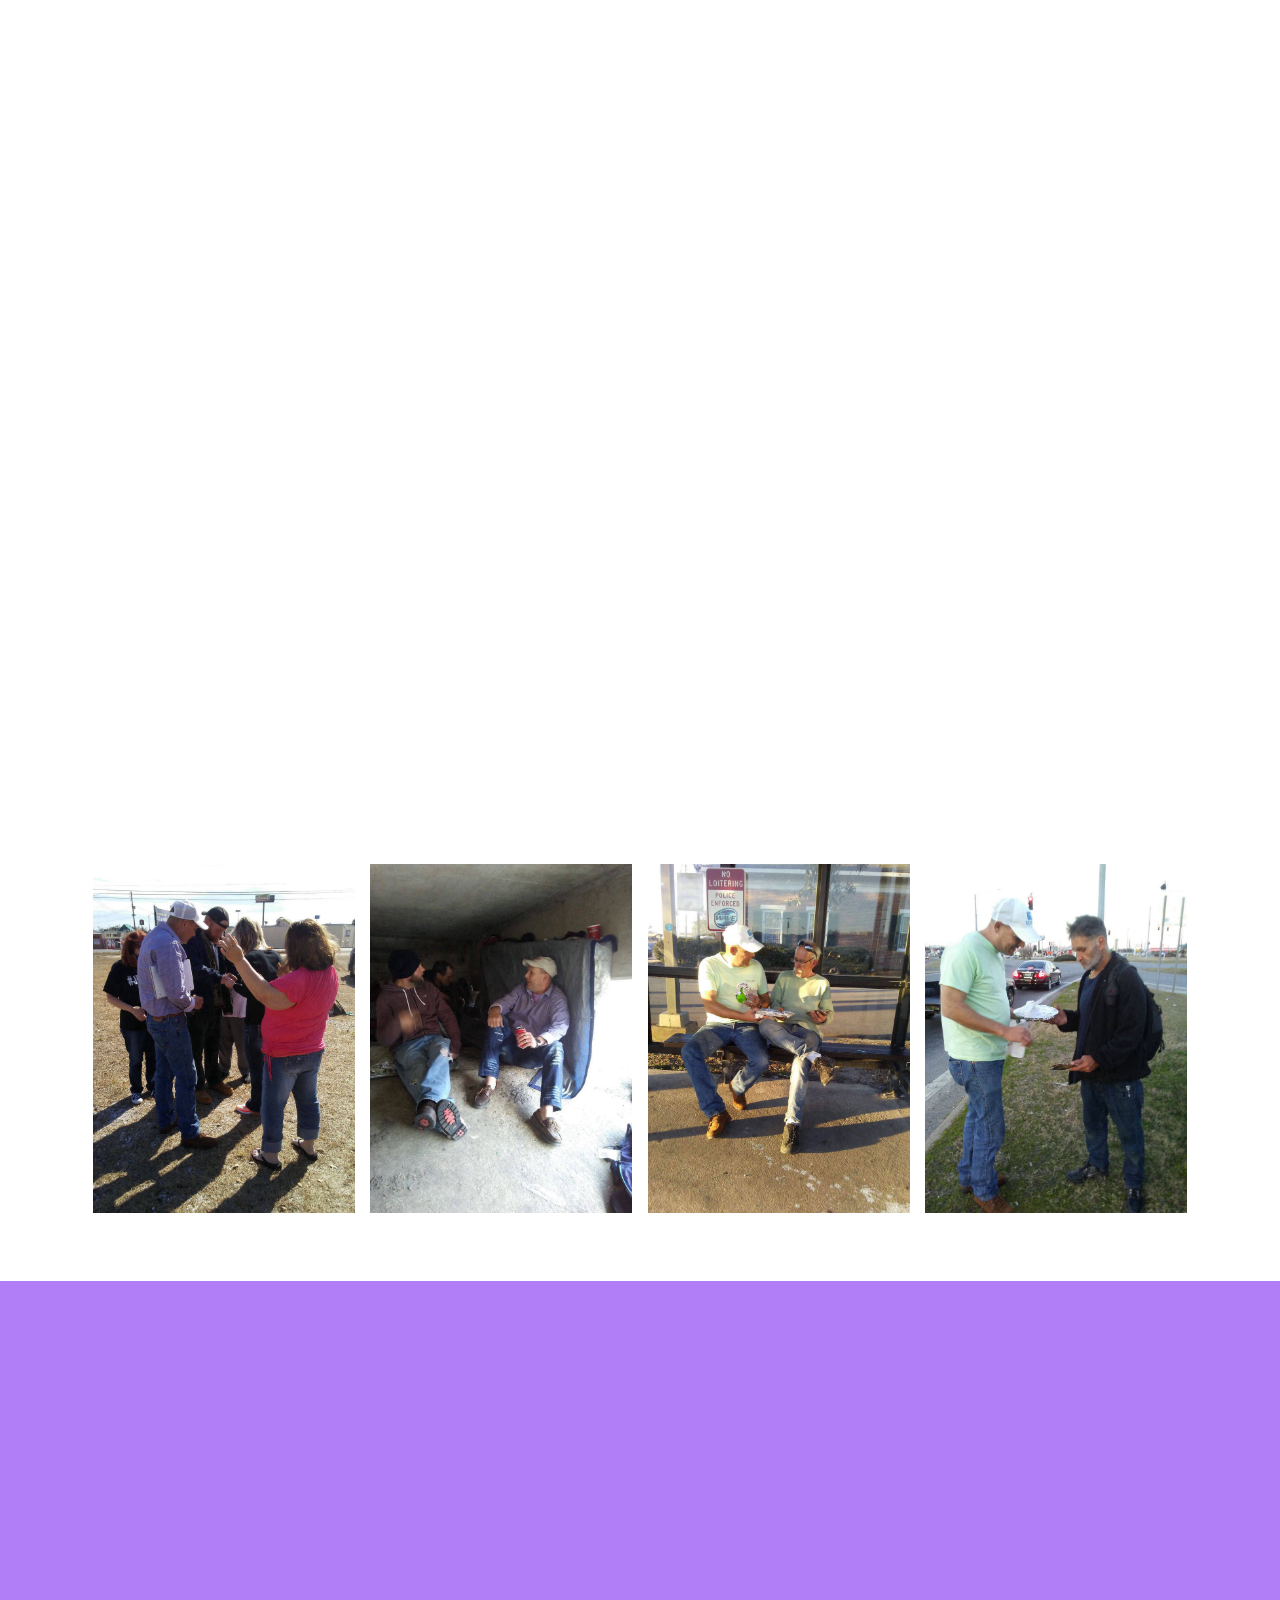
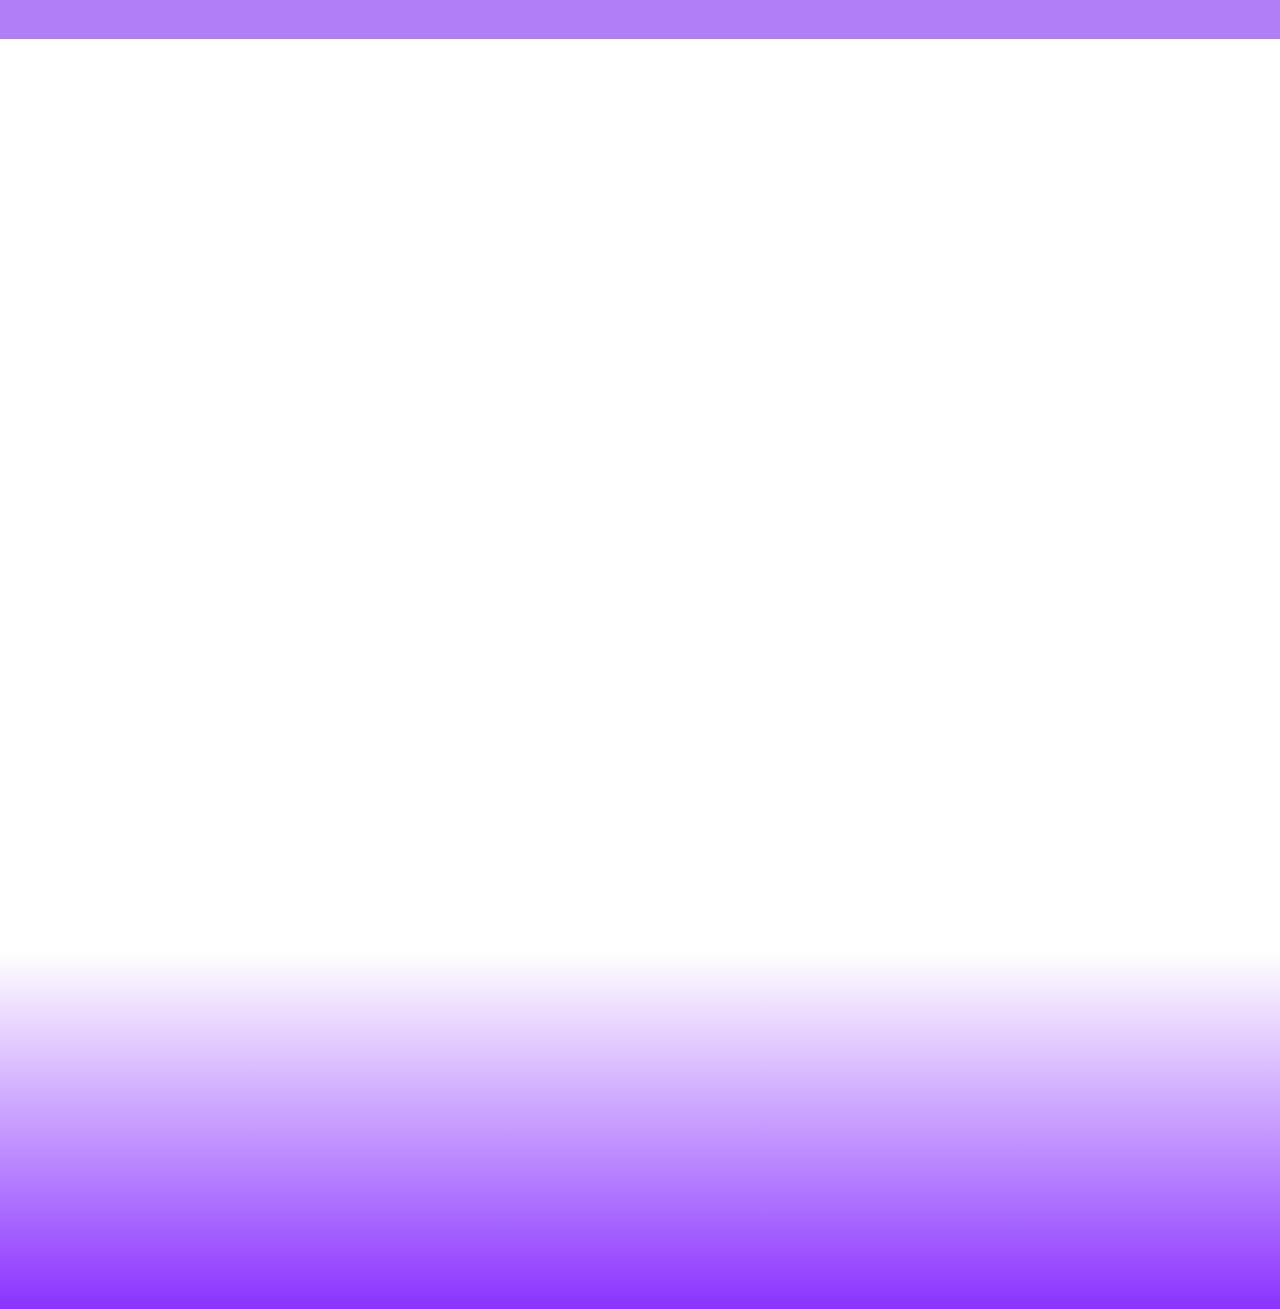
==== commit 8b7d90dd: "create github pages" ====
--- a/index.html
+++ b/index.html
@@ -76,7 +76,7 @@
     </nav>
 </section>
 
-<section class="engine"><a href="https://mobiri.se/l">free site templates</a></section><section class="cid-r3aNfAHV7K mbr-fullscreen mbr-parallax-background" id="header2-z">
+<section class="engine"><a href="https://mobiri.se/v">free html templates</a></section><section class="cid-r3aNfAHV7K mbr-fullscreen mbr-parallax-background" id="header2-z">
 
     
 
@@ -223,7 +223,7 @@
             <div class="media-container-column col-lg-8" data-form-type="formoid">
                     <div data-form-alert="" hidden="">Thank you for your support</div>
             
-                    <form class="mbr-form" action="https://mobirise.com/" method="post" data-form-title="Mobirise Form"><input type="hidden" name="email" data-form-email="true" value="TuMCiuNW048CyoXjBuIfiEi44173CO6RjJ+qqvAU5TIf80q7uZIxeguFRnZpAwab3cdE2O1JQAtcVeaGqmee1/7QiYtx9UBbBtUiPr6F5tVuG1Oi5o5ugFFQUnDPva8P" data-form-field="Email">
+                    <form class="mbr-form" action="https://mobirise.com/" method="post" data-form-title="Mobirise Form"><input type="hidden" name="email" data-form-email="true" value="orKdxaHuEsgGqnNMfrDc4+OxY7q3VWKSP9GVPqUsqbvY7AM/UTvtJ89LOpkGEC7rp4tvlpw+swMSgHvz1reSW4OkNLH0SeiS8aXmXdQmewyo/2ioohEx/fpJNz+ZTDEb" data-form-field="Email">
                         <div class="row row-sm-offset">
                             <div class="col-md-4 multi-horizontal" data-for="name">
                                 <div class="form-group">
--- a/assets/mobirise/css/mbr-additional.css
+++ b/assets/mobirise/css/mbr-additional.css
@@ -1540,8 +1540,8 @@
   color: #000000;
 }
 .cid-qZ8R0cBioH {
-  padding-top: 120px;
-  padding-bottom: 120px;
+  padding-top: 60px;
+  padding-bottom: 60px;
   background-color: #ffffff;
 }
 .cid-qZ8R0cBioH .title {
